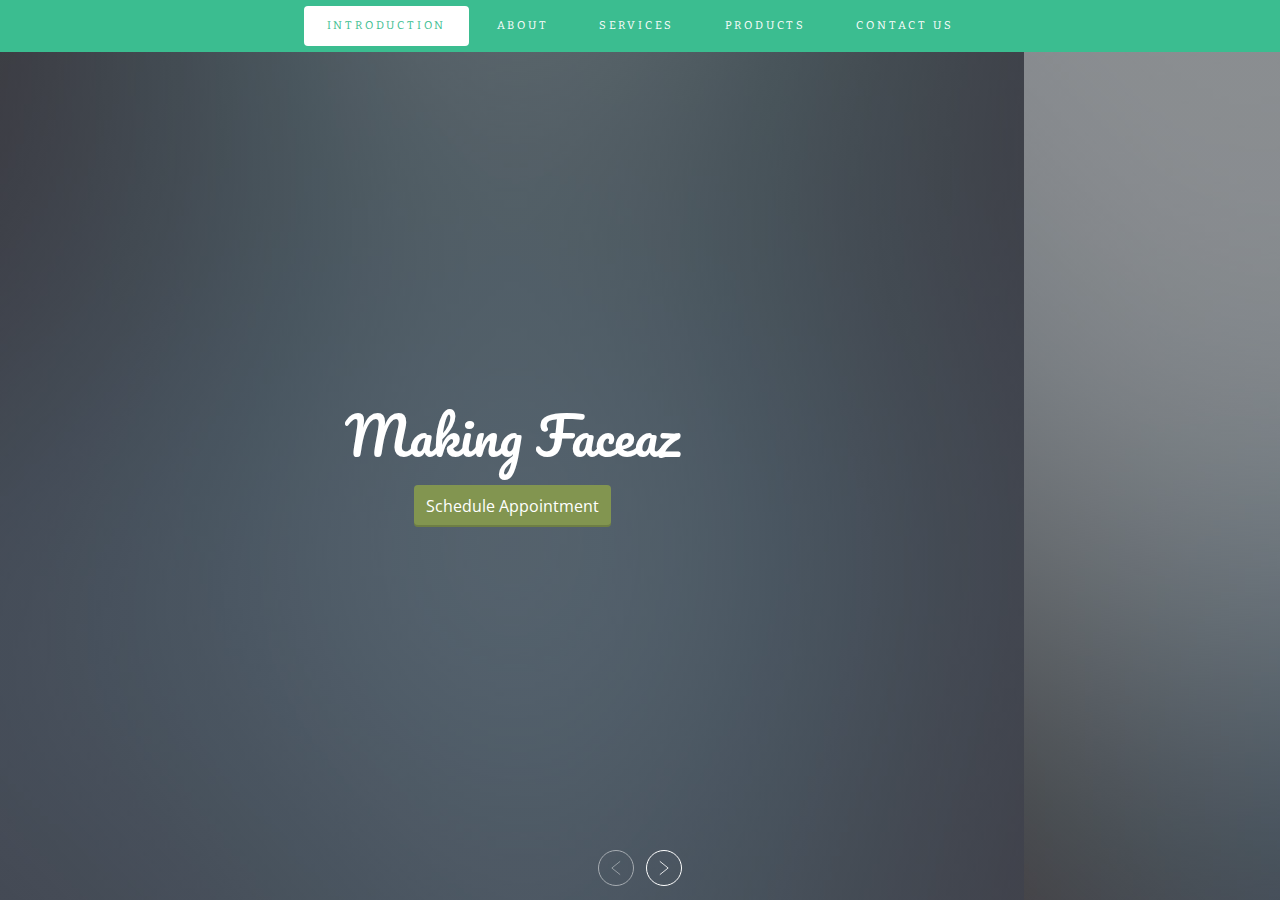
==== index.html @ f2c44272 "Initial Upload" ====
<!DOCTYPE HTML>
<!--
	Landscape by Pixelarity
	pixelarity.com | hello@pixelarity.com
	License: pixelarity.com/license
-->
<html>

<head>
	<title>Untitled</title>
	<meta charset="utf-8" />
	<meta name="viewport" content="width=device-width, initial-scale=1.0, user-scalable=no" />
	<link rel="stylesheet" href="assets/css/main.css" />
	<link rel="import" href="/path/to/imports/stuff.html">
</head>

<body class="is-preload">

	<!-- Header -->
	<header id="header">
		<nav id="nav">
			<ul>
				<li><a href="#intro">Intro<span class="extra">duction</span></a></li>
				<li><a href="#about">About<span class="extra"></span></a></li>
				<li><a href="#services">Services<span class="extra"></span></a></li>
				<li><a href="#products">Products<span class="extra"></span></a></li>
				<li><a href="#contact">Contact<span class="extra"> Us</span></a></li>
				<!--<li><a href="#elements">Elements</a></li>-->
			</ul>
		</nav>
	</header>

	<!-- Main -->
	<div id="main">

		<!-- Reel -->
		<div class="reel">

			<!-- Intro -->
			<article id="intro" class="slide style1 center">
				<img src="images/pic01.jpg" alt="" data-position="30% 50%" />
				<div class="inner">
					<header>
						<h1>Making Faceaz</h1>
					</header>
					<ul class="actions special">
						<!-- <li><a href="#about" class="button next">Book Now!</a></li> -->
						<li></li><a href="https://app.acuityscheduling.com/schedule.php?owner=21481909" target="_blank"
							class="acuity-embed-button"
							class="button next"
							style="background: #829550; color: #fff; padding: 8px 12px; border: 0px; -webkit-box-shadow: 0 -2px 0 rgba(0,0,0,0.15) inset;-moz-box-shadow: 0 -2px 0 rgba(0,0,0,0.15) inset;box-shadow: 0 -2px 0 rgba(0,0,0,0.15) inset;border-radius: 4px; text-decoration: none; display: inline-block;">Schedule
							Appointment</a>
						<link rel="stylesheet" href="https://embed.acuityscheduling.com/embed/button/21481909.css"
							id="acuity-button-styles" />
						<script src="https://embed.acuityscheduling.com/embed/button/21481909.js" async></script>
					</li>
					</ul>
				</div>
			</article>

			<!-- about -->
			<article id="about" class="slide style2 left">
				<img src="images/pic02.jpg" alt="" data-position="center" />
				<div class="inner">
					<h2>Aliquam magna faucibus<br />
						veroeros consequat</h2>
					<p>Lorem ipsum dolor sit amet, consectetur adipiscing elit. Quisque et scelerisque lorem. Duis
						rutrum felis consectetur scelerisque efficitur. Mauris vel gravida sem, non tempus nunc. Cras
						dictum et urna imperdiet ornare. Sed interdum faucibus.</p>
					<p>Purus imperdiet, vel auctor justo veroeros. Quisque sit amet mattis amet. Daboutc commodo lorem
						elementum Sed amet pharetra nisi. Nulla veroeros eget lobortis etiam.</p>
				</div>
			</article>

			<!-- services -->
			<article id="services" class="slide style2 right">
				<img src="images/pic03.jpg" alt="" data-position="left" />
				<div class="inner">
					<h2>Services</h2>
				<a src="https://app.acuityscheduling.com/schedule.php?owner=21481909&appointmentType=category:Facials"</a>	
				</embed>
					
				</div>
			</article>
<!-- https://www.codexworld.com/embed-pdf-document-file-in-html-web-page/ -->
			<!-- products -->
			<article id="products" class="slide style2 center">
				<img src="images/pic04.jpg" alt="" data-position="center" />
				<div class="inner">
					<h2>Ultricies orci blandit<br />
						sit amet pharetra</h2>
					<p>Lorem ipsum dolor sit amet, consectetur adipiscing elit. Quisque et scelerisque lorem. Duis
						rutrum felis consectetur scelerisque efficitur. Mauris vel gravida sem, non tempus nunc. Cras
						dictum et urna imperdiet ornare. Sed interdum faucibus.</p>
					<p>Purus imperdiet, vel auctor justo veroeros. Quisque sit amet mattis amet. Daboutc commodo lorem
						elementum Sed amet pharetra nisi. Nulla veroeros eget lobortis etiam.</p>
				</div>
			</article>

			<!-- Contact Us -->
			<article id="contact" class="slide style2 with-content center">
				<img src="images/pic01.jpg" alt="" data-position="30% 50%" />
				<div class="inner">
					<h2>Contact Us</h2>
					<div class="content">
						<form method="post" action="#">
							<div class="fields">
								<div class="field half"><input type="text" name="name" id="name" placeholder="Name" />
								</div>
								<div class="field half"><input type="email" name="email" id="email"
										placeholder="Email" /></div>
								<div class="field"><textarea name="message" id="message" placeholder="Message"
										rows="5"></textarea></div>
							</div>
							<ul class="actions special">
								<li><input type="submit" value="Send" /></li>
							</ul>
						</form>
					</div>
					<ul class="icons">
						<li><a href="https://www.facebook.com/Making-Faceaz-by-Danielle-Carter-105598898302764" class="icon brands fa-facebook-f"><span class="label">Facebook</span></a></li>
						<li><a href="https://www.instagram.com/makingfaceaz/" class="icon brands fa-instagram"><span class="label">Instagram</span></a></li>
						<li><a href="#" class="icon solid fa-envelope"><span class="label">Email</span></a></li>
					</ul>
				</div>
			</article>

			<!-- Elements -->
			<article id="elements" class="slide style1 with-content center">
				<img src="images/pic04.jpg" alt="" data-position="center" />
				<div class="inner">
					<h2>Elements</h2>
					<div class="content align-left">

						<section>
							<h4>Text</h4>
							<p>This is <b>bold</b> and this is <strong>strong</strong>. This is <i>italic</i> and this
								is <em>emphasized</em>.
								This is <sup>superscript</sup> text and this is <sub>subscript</sub> text.
								This is <u>underlined</u> and this is code: <code>for (;;) { ... }</code>. Finally, <a
									href="#">this is a link</a>.</p>
							<hr />
							<h2>Heading Level 2</h2>
							<h3>Heading Level 3</h3>
							<h4>Heading Level 4</h4>
							<h5>Heading Level 5</h5>
							<h6>Heading Level 6</h6>
							<hr />
							<h5>Blockquote</h5>
							<blockquote>Fringilla nisl. Daboutc accumsan interdum nisi, quis tincidunt felis sagittis
								eget tempus euismod. Vestibulum ante ipsum primis in faucibus vestibulum. Blandit
								adipiscing eu felis iaculis volutpat ac adipiscing accumsan faucibus. Vestibulum ante
								ipsum primis in faucibus lorem ipsum dolor sit amet nullam adipiscing eu felis.
							</blockquote>
							<h5>Preformatted</h5>
							<pre><code>i = 0;

while (!deck.isInOrder()) {
  print 'Iteration ' + i;
  deck.shuffle();
  i++;
}

print 'It took ' + i + ' iterations to sort the deck.';</code></pre>
						</section>

						<section>
							<h4>Lists</h4>
							<div class="row">
								<div class="6u 12u$(medium)">
									<h5>Unordered</h5>
									<ul>
										<li>Dolor pulvinar etiam.</li>
										<li>Sagittis adipiscing.</li>
										<li>Felis enim feugiat.</li>
									</ul>
									<h5>Alternate</h5>
									<ul class="alt">
										<li>Dolor pulvinar etiam.</li>
										<li>Sagittis adipiscing.</li>
										<li>Felis enim feugiat.</li>
									</ul>
								</div>
								<div class="6u$ 12u(medium)">
									<h5>Ordered</h5>
									<ol>
										<li>Dolor pulvinar etiam.</li>
										<li>Etiam vel felis viverra.</li>
										<li>Felis enim feugiat.</li>
										<li>Dolor pulvinar etiam.</li>
										<li>Etiam vel felis lorem.</li>
										<li>Felis enim et feugiat.</li>
									</ol>
									<h5>Icons</h5>
									<ul class="icons">
										<li><a href="#" class="icon brands fa-twitter"><span
													class="label">Twitter</span></a></li>
										<li><a href="#" class="icon brands fa-facebook-f"><span
													class="label">Facebook</span></a></li>
										<li><a href="#" class="icon brands fa-instagram"><span
													class="label">Instagram</span></a></li>
										<li><a href="#" class="icon brands fa-github"><span
													class="label">Github</span></a></li>
									</ul>
								</div>
							</div>
							<h5>Actions</h5>
							<ul class="actions">
								<li><a href="#" class="button primary">Default</a></li>
								<li><a href="#" class="button">Default</a></li>
							</ul>
							<ul class="actions small">
								<li><a href="#" class="button primary small">Small</a></li>
								<li><a href="#" class="button small">Small</a></li>
							</ul>
							<div class="row">
								<div class="6u 12u$(small)">
									<ul class="actions stacked">
										<li><a href="#" class="button primary">Default</a></li>
										<li><a href="#" class="button">Default</a></li>
									</ul>
								</div>
								<div class="6u$ 12u$(small)">
									<ul class="actions stacked">
										<li><a href="#" class="button primary small">Small</a></li>
										<li><a href="#" class="button small">Small</a></li>
									</ul>
								</div>
								<div class="6u 12u$(small)">
									<ul class="actions stacked">
										<li><a href="#" class="button primary fit">Default</a></li>
										<li><a href="#" class="button fit">Default</a></li>
									</ul>
								</div>
								<div class="6u$ 12u$(small)">
									<ul class="actions stacked">
										<li><a href="#" class="button primary small fit">Small</a></li>
										<li><a href="#" class="button small fit">Small</a></li>
									</ul>
								</div>
							</div>
						</section>

						<section>
							<h4>Table</h4>
							<h5>Default</h5>
							<div class="table-wrapper">
								<table>
									<thead>
										<tr>
											<th>Name</th>
											<th>Description</th>
											<th>Price</th>
										</tr>
									</thead>
									<tbody>
										<tr>
											<td>Item about</td>
											<td>Ante turpis integer aliquet porttitor.</td>
											<td>29.99</td>
										</tr>
										<tr>
											<td>Item services</td>
											<td>Vis ac commodo adipiscing arcu aliquet.</td>
											<td>19.99</td>
										</tr>
										<tr>
											<td>Item products</td>
											<td> Morbi faucibus arcu accumsan lorem.</td>
											<td>29.99</td>
										</tr>
										<tr>
											<td>Item Four</td>
											<td>Vitae integer tempus condimentum.</td>
											<td>19.99</td>
										</tr>
										<tr>
											<td>Item Five</td>
											<td>Ante turpis integer aliquet porttitor.</td>
											<td>29.99</td>
										</tr>
									</tbody>
									<tfoot>
										<tr>
											<td colspan="2"></td>
											<td>100.00</td>
										</tr>
									</tfoot>
								</table>
							</div>

							<h5>Alternate</h5>
							<div class="table-wrapper">
								<table class="alt">
									<thead>
										<tr>
											<th>Name</th>
											<th>Description</th>
											<th>Price</th>
										</tr>
									</thead>
									<tbody>
										<tr>
											<td>Item about</td>
											<td>Ante turpis integer aliquet porttitor.</td>
											<td>29.99</td>
										</tr>
										<tr>
											<td>Item services</td>
											<td>Vis ac commodo adipiscing arcu aliquet.</td>
											<td>19.99</td>
										</tr>
										<tr>
											<td>Item products</td>
											<td> Morbi faucibus arcu accumsan lorem.</td>
											<td>29.99</td>
										</tr>
										<tr>
											<td>Item Four</td>
											<td>Vitae integer tempus condimentum.</td>
											<td>19.99</td>
										</tr>
										<tr>
											<td>Item Five</td>
											<td>Ante turpis integer aliquet porttitor.</td>
											<td>29.99</td>
										</tr>
									</tbody>
									<tfoot>
										<tr>
											<td colspan="2"></td>
											<td>100.00</td>
										</tr>
									</tfoot>
								</table>
							</div>
						</section>

						<section>
							<h4>Buttons</h4>
							<ul class="actions">
								<li><a href="#" class="button primary">Primary</a></li>
								<li><a href="#" class="button">Default</a></li>
							</ul>
							<ul class="actions">
								<li><a href="#" class="button">Default</a></li>
								<li><a href="#" class="button small">Small</a></li>
							</ul>
							<ul class="actions fit">
								<li><a href="#" class="button primary fit">Fit</a></li>
								<li><a href="#" class="button fit">Fit</a></li>
							</ul>
							<ul class="actions fit small">
								<li><a href="#" class="button primary fit small">Fit + Small</a></li>
								<li><a href="#" class="button fit small">Fit + Small</a></li>
							</ul>
							<ul class="actions">
								<li><a href="#" class="button primary icon solid fa-download">Icon</a></li>
								<li><a href="#" class="button icon solid fa-download">Icon</a></li>
							</ul>
							<ul class="actions">
								<li><span class="button primary disabled">Disabled</span></li>
								<li><span class="button disabled">Disabled</span></li>
							</ul>
						</section>

						<section>
							<h4>Form</h4>
							<form method="post" action="#">
								<div class="fields">
									<div class="field half">
										<input type="text" name="demo-name" id="demo-name" value=""
											placeholder="Name" />
									</div>
									<div class="field half">
										<input type="email" name="demo-email" id="demo-email" value=""
											placeholder="Email" />
									</div>
									<div class="field">
										<select name="demo-category" id="demo-category">
											<option value="">- Category -</option>
											<option value="1">Manufacturing</option>
											<option value="1">Shipping</option>
											<option value="1">Administration</option>
											<option value="1">Human Resources</option>
										</select>
									</div>
									<div class="field half">
										<input type="radio" id="demo-priority-low" name="demo-priority" checked>
										<label for="demo-priority-low">Low</label>
									</div>
									<div class="field half">
										<input type="radio" id="demo-priority-high" name="demo-priority">
										<label for="demo-priority-high">High</label>
									</div>
									<div class="field half">
										<input type="checkbox" id="demo-copy" name="demo-copy">
										<label for="demo-copy">Email me a copy</label>
									</div>
									<div class="field half">
										<input type="checkbox" id="demo-human" name="demo-human" checked>
										<label for="demo-human">Not a robot</label>
									</div>
									<div class="field">
										<textarea name="demo-message" id="demo-message" placeholder="Enter your message"
											rows="6"></textarea>
									</div>
								</div>
								<ul class="actions">
									<li><input type="submit" value="Send Message" class="primary" /></li>
									<li><input type="reset" value="Reset" /></li>
								</ul>
							</form>
						</section>

					</div>
				</div>
			</article>

		</div>

	</div>

	<!-- Scripts -->
	<script src="assets/js/jquery.min.js"></script>
	<script src="assets/js/browser.min.js"></script>
	<script src="assets/js/breakpoints.min.js"></script>
	<script src="assets/js/util.js"></script>
	<script src="assets/js/main.js"></script>

</body>

</html>
---- assets/css/main.css ----
@import url(fontawesome-all.min.css);
@import url("https://fonts.googleapis.com/css?family=Open+Sans:400,400italic,700,700italic|Bitter:400,700|Pacifico");

/*
	Landscape by Pixelarity
	pixelarity.com | hello@pixelarity.com
	License: pixelarity.com/license
*/

html, body, div, span, applet, object,
iframe, h1, h2, h3, h4, h5, h6, p, blockquote,
pre, a, abbr, acronym, address, big, cite,
code, del, dfn, em, img, ins, kbd, q, s, samp,
small, strike, strong, sub, sup, tt, var, b,
u, i, center, dl, dt, dd, ol, ul, li, fieldset,
form, label, legend, table, caption, tbody,
tfoot, thead, tr, th, td, article, aside,
canvas, details, embed, figure, figcaption,
footer, header, hgroup, menu, nav, output, ruby,
section, summary, time, mark, audio, video {
	margin: 0;
	padding: 0;
	border: 0;
	font-size: 100%;
	font: inherit;
	vertical-align: baseline;}

article, aside, details, figcaption, figure,
footer, header, hgroup, menu, nav, section {
	display: block;}

body {
	line-height: 1;
}

ol, ul {
	list-style: none;
}

blockquote, q {
	quotes: none;
}

	blockquote:before, blockquote:after, q:before, q:after {
		content: '';
		content: none;
	}

table {
	border-collapse: collapse;
	border-spacing: 0;
}

body {
	-webkit-text-size-adjust: none;
}

mark {
	background-color: transparent;
	color: inherit;
}

input::-moz-focus-inner {
	border: 0;
	padding: 0;
}

input, select, textarea {
	-moz-appearance: none;
	-webkit-appearance: none;
	-ms-appearance: none;
	appearance: none;
}

/* Basic */

	@-ms-viewport {
		width: device-width;
	}

	@media screen and (max-width: 480px) {

		html, body {
			min-width: 320px;
		}

	}

	html {
		box-sizing: border-box;
	}

	*, *:before, *:after {
		box-sizing: inherit;
	}

	body {
		background: #2b2b2b;
		overflow: hidden;
		width: 100vw;
		height: 100vh;
	}

		body.is-preload *, body.is-preload *:before, body.is-preload *:after {
			-moz-animation: none !important;
			-webkit-animation: none !important;
			-ms-animation: none !important;
			animation: none !important;
			-moz-transition: none !important;
			-webkit-transition: none !important;
			-ms-transition: none !important;
			transition: none !important;
		}

/* Type */

	body {
		background-color: #2b2b2b;
		color: #ffffff;
	}

	body, input, select, textarea {
		font-family: "Open Sans", Helvetica, sans-serif;
		font-size: 16pt;
		font-weight: 400;
		line-height: 1.65;
	}

		@media screen and (max-width: 1680px) {

			body, input, select, textarea {
				font-size: 12pt;
			}

		}

		@media screen and (max-width: 736px) {

			body, input, select, textarea {
				font-size: 12pt;
			}

		}

		@media screen and (max-width: 360px) {

			body, input, select, textarea {
				font-size: 11pt;
			}

		}

	a {
		color: inherit;
		text-decoration: none;
		border-bottom: dotted 1px;
	}

		a:hover {
			border-bottom-color: transparent;
		}

	strong, b {
		font-weight: 700;
	}

	em, i {
		font-style: italic;
	}

	p {
		margin: 0 0 2em 0;
	}

	h1, h2, h3, h4, h5, h6 {
		font-family: "Bitter", serif;
		font-weight: 700;
		line-height: 1.4;
		margin: 0 0 1em 0;
	}

		h1 a, h2 a, h3 a, h4 a, h5 a, h6 a {
			color: inherit;
			text-decoration: none;
		}

		@media screen and (max-width: 736px) {

			h1 br, h2 br, h3 br, h4 br, h5 br, h6 br {
				display: none;
			}

		}

	h1 {
		font-family: "Pacifico", cursive;
		font-weight: 400;
		font-size: 3.25em;
		margin: 0 0 0.25em 0;
	}

	h2 {
		font-size: 2em;
	}

	h3 {
		font-size: 1.35em;
	}

	h4 {
		font-size: 1.1em;
	}

	h5 {
		font-size: 0.9em;
	}

	h6 {
		font-size: 0.7em;
	}

	header {
		font-family: "Bitter", serif;
		font-weight: 400;
	}

		header p {
			font-size: 1.25em;
		}

		@media screen and (max-width: 736px) {

			header p {
				font-size: 1em;
			}

		}

	@media screen and (max-width: 736px) {

		h1, h2, h3, h4, h5, h6 {
			line-height: 1.1;
		}

		h1 {
			font-size: 2.5em;
		}

		h2 {
			font-size: 1.5em;
		}

		h3 {
			font-size: 1em;
		}

	}

	sub {
		font-size: 0.8em;
		position: relative;
		top: 0.5em;
	}

	sup {
		font-size: 0.8em;
		position: relative;
		top: -0.5em;
	}

	blockquote {
		border-left: solid 4px;
		font-style: italic;
		margin: 0 0 2em 0;
		padding: 0.5em 0 0.5em 2em;
	}

	code {
		border-radius: 4px;
		border: solid 1px;
		font-family: "Courier New", monospace;
		font-size: 0.9em;
		font-weight: 400;
		margin: 0 0.25em;
		padding: 0.25em 0.65em;
	}

	pre {
		-webkit-overflow-scrolling: touch;
		font-family: "Courier New", monospace;
		font-size: 0.9em;
		font-weight: 400;
		margin: 0 0 2em 0;
	}

		pre code {
			display: block;
			line-height: 1.75;
			padding: 1em 1.5em;
			overflow-x: auto;
		}

	hr {
		border: 0;
		border-bottom: solid 1px;
		margin: 2em 0;
	}

		hr.major {
			margin: 3em 0;
		}

	.align-left {
		text-align: left;
	}

	.align-center {
		text-align: center;
	}

	.align-right {
		text-align: right;
	}

	input, select, textarea {
		color: #ffffff;
	}

	strong, b {
		color: #ffffff;
	}

	h1, h2, h3, h4, h5, h6 {
		color: #ffffff;
	}

	blockquote {
		border-left-color: #ffffff;
	}

	code {
		background: rgba(255, 255, 255, 0.2);
		border-color: #ffffff;
	}

	hr {
		border-bottom-color: #ffffff;
	}

/* Form */

	form {
		margin: 0 0 2em 0;
	}

		form > :last-child {
			margin-bottom: 0;
		}

		form > .fields {
			display: -moz-flex;
			display: -webkit-flex;
			display: -ms-flex;
			display: flex;
			-moz-flex-wrap: wrap;
			-webkit-flex-wrap: wrap;
			-ms-flex-wrap: wrap;
			flex-wrap: wrap;
			width: calc(100% + 3em);
			margin: -1.5em 0 2em -1.5em;
		}

			form > .fields > .field {
				-moz-flex-grow: 0;
				-webkit-flex-grow: 0;
				-ms-flex-grow: 0;
				flex-grow: 0;
				-moz-flex-shrink: 0;
				-webkit-flex-shrink: 0;
				-ms-flex-shrink: 0;
				flex-shrink: 0;
				padding: 1.5em 0 0 1.5em;
				width: calc(100% - 1.5em);
			}

				form > .fields > .field.half {
					width: calc(50% - 0.75em);
				}

				form > .fields > .field.third {
					width: calc(100%/3 - 0.5em);
				}

				form > .fields > .field.quarter {
					width: calc(25% - 0.375em);
				}

		@media screen and (max-width: 980px) {

			form > .fields {
				width: calc(100% + 3em);
				margin: -1.5em 0 2em -1.5em;
			}

				form > .fields > .field {
					padding: 1.5em 0 0 1.5em;
					width: calc(100% - 1.5em);
				}

					form > .fields > .field.half {
						width: calc(100% - 1.5em);
					}

					form > .fields > .field.third {
						width: calc(100% - 1.5em);
					}

					form > .fields > .field.quarter {
						width: calc(100% - 1.5em);
					}

		}

	label {
		display: block;
		font-size: 0.9em;
		font-weight: 700;
		margin: 0 0 1em 0;
	}

	input[type="text"],
	input[type="password"],
	input[type="email"],
	input[type="tel"],
	input[type="search"],
	input[type="url"],
	select,
	textarea {
		-moz-appearance: none;
		-webkit-appearance: none;
		-ms-appearance: none;
		appearance: none;
		background-color: transparent;
		border-radius: 4px;
		border: none;
		border: solid 1px;
		color: inherit;
		display: block;
		outline: 0;
		padding: 0 0.75em;
		text-decoration: none;
		width: 100%;
	}

		input[type="text"]:invalid,
		input[type="password"]:invalid,
		input[type="email"]:invalid,
		input[type="tel"]:invalid,
		input[type="search"]:invalid,
		input[type="url"]:invalid,
		select:invalid,
		textarea:invalid {
			box-shadow: none;
		}

	select {
		background-size: 1.25em;
		background-repeat: no-repeat;
		background-position: calc(100% - 1em) center;
		height: 2.5em;
		padding-right: 2.5em;
		text-overflow: ellipsis;
	}

		select:focus::-ms-value {
			background-color: transparent;
		}

		select::-ms-expand {
			display: none;
		}

	input[type="text"],
	input[type="password"],
	input[type="email"],
	input[type="tel"],
	input[type="search"],
	input[type="url"],
	select {
		height: 2.5em;
	}

	textarea {
		padding: 0.5em 0.75em;
	}

	input[type="checkbox"],
	input[type="radio"] {
		-moz-appearance: none;
		-webkit-appearance: none;
		-ms-appearance: none;
		appearance: none;
		display: block;
		float: left;
		margin-right: -2em;
		opacity: 0;
		width: 1em;
		z-index: -1;
	}

		input[type="checkbox"] + label,
		input[type="radio"] + label {
			text-decoration: none;
			cursor: pointer;
			display: inline-block;
			font-size: 1em;
			font-weight: 400;
			padding-left: 2.25em;
			padding-right: 0.75em;
			position: relative;
		}

			input[type="checkbox"] + label:before,
			input[type="radio"] + label:before {
				-moz-osx-font-smoothing: grayscale;
				-webkit-font-smoothing: antialiased;
				display: inline-block;
				font-style: normal;
				font-variant: normal;
				text-rendering: auto;
				line-height: 1;
				text-transform: none !important;
				font-family: 'Font Awesome 5 Free';
				font-weight: 900;
			}

			input[type="checkbox"] + label:before,
			input[type="radio"] + label:before {
				border-radius: 4px;
				border: solid 1px;
				content: '';
				display: inline-block;
				font-size: 0.8em;
				height: 1.5em;
				left: 0;
				line-height: 1.4375em;
				position: absolute;
				text-align: center;
				top: 0;
				width: 1.5em;
			}

		input[type="checkbox"]:checked + label:before,
		input[type="radio"]:checked + label:before {
			content: '\f00c';
		}

	input[type="checkbox"] + label {
		margin-bottom: 0;
	}

		input[type="checkbox"] + label:before {
			border-radius: 4px;
		}

	input[type="radio"] + label {
		margin-bottom: 0;
	}

		input[type="radio"] + label:before {
			border-radius: 100%;
		}

	::-webkit-input-placeholder {
		opacity: 1.0;
	}

	:-moz-placeholder {
		opacity: 1.0;
	}

	::-moz-placeholder {
		opacity: 1.0;
	}

	:-ms-input-placeholder {
		opacity: 1.0;
	}

	.formerize-placeholder {
		opacity: 1.0;
	}

	label {
		color: #ffffff;
	}

	input[type="text"],
	input[type="password"],
	input[type="email"],
	input[type="tel"],
	input[type="search"],
	input[type="url"],
	select,
	textarea {
		border-color: #ffffff;
	}

		input[type="text"]:focus,
		input[type="password"]:focus,
		input[type="email"]:focus,
		input[type="tel"]:focus,
		input[type="search"]:focus,
		input[type="url"]:focus,
		select:focus,
		textarea:focus {
			border-color: #ffffff;
			box-shadow: 0 0 0 1px #ffffff;
		}

	select {
		background-image: url("data:image/svg+xml;charset=utf8,%3Csvg xmlns='http://www.w3.org/2000/svg' width='40' height='40' preserveAspectRatio='none' viewBox='0 0 40 40'%3E%3Cpath d='M9.4,12.3l10.4,10.4l10.4-10.4c0.2-0.2,0.5-0.4,0.9-0.4c0.3,0,0.6,0.1,0.9,0.4l3.3,3.3c0.2,0.2,0.4,0.5,0.4,0.9 c0,0.4-0.1,0.6-0.4,0.9L20.7,31.9c-0.2,0.2-0.5,0.4-0.9,0.4c-0.3,0-0.6-0.1-0.9-0.4L4.3,17.3c-0.2-0.2-0.4-0.5-0.4-0.9 c0-0.4,0.1-0.6,0.4-0.9l3.3-3.3c0.2-0.2,0.5-0.4,0.9-0.4S9.1,12.1,9.4,12.3z' fill='%23ffffff' /%3E%3C/svg%3E");
	}

		select option {
			color: #ffffff;
			background: #2b2b2b;
		}

	input[type="checkbox"] + label,
	input[type="radio"] + label {
		color: #ffffff;
	}

		input[type="checkbox"] + label:before,
		input[type="radio"] + label:before {
			border-color: #ffffff;
		}

	input[type="checkbox"]:checked + label:before,
	input[type="radio"]:checked + label:before {
		background-color: #ffffff;
		border-color: #ffffff;
		color: #2b2b2b;
	}

	input[type="checkbox"]:focus + label:before,
	input[type="radio"]:focus + label:before {
		border-color: #ffffff;
		box-shadow: 0 0 0 1px #ffffff;
	}

	::-webkit-input-placeholder {
		color: rgba(255, 255, 255, 0.75) !important;
	}

	:-moz-placeholder {
		color: rgba(255, 255, 255, 0.75) !important;
	}

	::-moz-placeholder {
		color: rgba(255, 255, 255, 0.75) !important;
	}

	:-ms-input-placeholder {
		color: rgba(255, 255, 255, 0.75) !important;
	}

	.formerize-placeholder {
		color: rgba(255, 255, 255, 0.75) !important;
	}

/* Icon */

	.icon {
		text-decoration: none;
		border-bottom: none;
		position: relative;
	}

		.icon:before {
			-moz-osx-font-smoothing: grayscale;
			-webkit-font-smoothing: antialiased;
			display: inline-block;
			font-style: normal;
			font-variant: normal;
			text-rendering: auto;
			line-height: 1;
			text-transform: none !important;
			font-family: 'Font Awesome 5 Free';
			font-weight: 400;
		}

		.icon.solid:before {
			font-weight: 900;
		}

		.icon.brands:before {
			font-family: 'Font Awesome 5 Brands';
		}

		.icon > .label {
			display: none;
		}

/* Image */

	.image {
		border-radius: 4px;
		border: 0;
		display: inline-block;
		position: relative;
	}

		.image img {
			border-radius: 4px;
			display: block;
		}

		.image.left, .image.right {
			max-width: 40%;
		}

			.image.left img, .image.right img {
				width: 100%;
			}

		.image.left {
			float: left;
			padding: 0 1.5em 1em 0;
			top: 0.25em;
		}

		.image.right {
			float: right;
			padding: 0 0 1em 1.5em;
			top: 0.25em;
		}

		.image.fit {
			display: block;
			margin: 0 0 2em 0;
			width: 100%;
		}

			.image.fit img {
				width: 100%;
			}

		.image.main {
			display: block;
			margin: 0 0 3em 0;
			width: 100%;
		}

			.image.main img {
				width: 100%;
			}

/* List */

	ol {
		list-style: decimal;
		margin: 0 0 2em 0;
		padding-left: 1.25em;
	}

		ol li {
			padding-left: 0.25em;
		}

	ul {
		list-style: disc;
		margin: 0 0 2em 0;
		padding-left: 1em;
	}

		ul li {
			padding-left: 0.5em;
		}

		ul.alt {
			list-style: none;
			padding-left: 0;
		}

			ul.alt li {
				border-top: solid 1px;
				padding: 0.5em 0;
			}

				ul.alt li:first-child {
					border-top: 0;
					padding-top: 0;
				}

	dl {
		margin: 0 0 2em 0;
	}

		dl dt {
			display: block;
			font-weight: 700;
			margin: 0 0 1em 0;
		}

		dl dd {
			margin-left: 2em;
		}

	ul.alt li {
		border-top-color: #ffffff;
	}

/* Actions */

	ul.actions {
		display: -moz-flex;
		display: -webkit-flex;
		display: -ms-flex;
		display: flex;
		cursor: default;
		list-style: none;
		margin-left: -1em;
		padding-left: 0;
	}

		ul.actions li {
			padding: 0 0 0 1em;
			vertical-align: middle;
		}

		ul.actions.special {
			-moz-justify-content: center;
			-webkit-justify-content: center;
			-ms-justify-content: center;
			justify-content: center;
			width: 100%;
			margin-left: 0;
		}

			ul.actions.special li:first-child {
				padding-left: 0;
			}

		ul.actions.stacked {
			-moz-flex-direction: column;
			-webkit-flex-direction: column;
			-ms-flex-direction: column;
			flex-direction: column;
			margin-left: 0;
		}

			ul.actions.stacked li {
				padding: 1.3em 0 0 0;
			}

				ul.actions.stacked li:first-child {
					padding-top: 0;
				}

		ul.actions.fit {
			width: calc(100% + 1em);
		}

			ul.actions.fit li {
				-moz-flex-grow: 1;
				-webkit-flex-grow: 1;
				-ms-flex-grow: 1;
				flex-grow: 1;
				-moz-flex-shrink: 1;
				-webkit-flex-shrink: 1;
				-ms-flex-shrink: 1;
				flex-shrink: 1;
				width: 100%;
			}

				ul.actions.fit li > * {
					width: 100%;
				}

			ul.actions.fit.stacked {
				width: 100%;
			}

		@media screen and (max-width: 480px) {

			ul.actions:not(.fixed) {
				-moz-flex-direction: column;
				-webkit-flex-direction: column;
				-ms-flex-direction: column;
				flex-direction: column;
				margin-left: 0;
				width: 100% !important;
			}

				ul.actions:not(.fixed) li {
					-moz-flex-grow: 1;
					-webkit-flex-grow: 1;
					-ms-flex-grow: 1;
					flex-grow: 1;
					-moz-flex-shrink: 1;
					-webkit-flex-shrink: 1;
					-ms-flex-shrink: 1;
					flex-shrink: 1;
					padding: 1em 0 0 0;
					text-align: center;
					width: 100%;
				}

					ul.actions:not(.fixed) li > * {
						width: 100%;
					}

					ul.actions:not(.fixed) li:first-child {
						padding-top: 0;
					}

					ul.actions:not(.fixed) li input[type="submit"],
					ul.actions:not(.fixed) li input[type="reset"],
					ul.actions:not(.fixed) li input[type="button"],
					ul.actions:not(.fixed) li button,
					ul.actions:not(.fixed) li .button {
						width: 100%;
					}

						ul.actions:not(.fixed) li input[type="submit"].icon:before,
						ul.actions:not(.fixed) li input[type="reset"].icon:before,
						ul.actions:not(.fixed) li input[type="button"].icon:before,
						ul.actions:not(.fixed) li button.icon:before,
						ul.actions:not(.fixed) li .button.icon:before {
							margin-left: -0.5em;
						}

		}

/* Icons */

	ul.icons {
		cursor: default;
		list-style: none;
		padding-left: 0;
	}

		ul.icons li {
			display: inline-block;
			padding: 0 1.5em 0 0;
		}

			ul.icons li:last-child {
				padding-right: 0;
			}

			ul.icons li .icon:before {
				font-size: 1.25em;
			}

/* Table */

	.table-wrapper {
		-webkit-overflow-scrolling: touch;
		overflow-x: auto;
	}

	table {
		margin: 0 0 2em 0;
		width: 100%;
	}

		table tbody tr {
			border: solid 1px;
			border-left: 0;
			border-right: 0;
		}

		table td {
			padding: 0.75em 0.75em;
		}

		table th {
			font-size: 0.9em;
			font-weight: 700;
			padding: 0 0.75em 0.75em 0.75em;
			text-align: left;
		}

		table thead {
			border-bottom: solid 2px;
		}

		table tfoot {
			border-top: solid 2px;
		}

		table.alt {
			border-collapse: separate;
		}

			table.alt tbody tr td {
				border: solid 1px;
				border-left-width: 0;
				border-top-width: 0;
			}

				table.alt tbody tr td:first-child {
					border-left-width: 1px;
				}

			table.alt tbody tr:first-child td {
				border-top-width: 1px;
			}

			table.alt thead {
				border-bottom: 0;
			}

			table.alt tfoot {
				border-top: 0;
			}

	table tbody tr {
		border-color: #ffffff;
	}

		table tbody tr:nth-child(2n + 1) {
			background-color: rgba(255, 255, 255, 0.2);
		}

	table th {
		color: #ffffff;
	}

	table thead {
		border-bottom-color: #ffffff;
	}

	table tfoot {
		border-top-color: #ffffff;
	}

	table.alt tbody tr td {
		border-color: #ffffff;
	}

/* Button */

	input[type="submit"],
	input[type="reset"],
	input[type="button"],
	button,
	.button {
		-moz-appearance: none;
		-webkit-appearance: none;
		-ms-appearance: none;
		appearance: none;
		-moz-transition: background-color 0.2s ease-in-out, color 0.2s ease-in-out;
		-webkit-transition: background-color 0.2s ease-in-out, color 0.2s ease-in-out;
		-ms-transition: background-color 0.2s ease-in-out, color 0.2s ease-in-out;
		transition: background-color 0.2s ease-in-out, color 0.2s ease-in-out;
		border-radius: 4px;
		border: 0;
		cursor: pointer;
		display: inline-block;
		height: 3.75em;
		line-height: 3.75em;
		padding: 0 2.5em;
		text-align: center;
		text-decoration: none;
		white-space: nowrap;
		background-color: transparent;
		border: solid 1px !important;
		color: inherit;
		font-family: "Bitter", serif;
		font-weight: 400;
		letter-spacing: 0.25em;
		text-transform: uppercase;
		font-size: 0.8em;
	}

		input[type="submit"].icon:before,
		input[type="reset"].icon:before,
		input[type="button"].icon:before,
		button.icon:before,
		.button.icon:before {
			margin-right: 0.5em;
		}

		input[type="submit"].fit,
		input[type="reset"].fit,
		input[type="button"].fit,
		button.fit,
		.button.fit {
			width: 100%;
		}

		input[type="submit"].small,
		input[type="reset"].small,
		input[type="button"].small,
		button.small,
		.button.small {
			font-size: 0.6em;
		}

		input[type="submit"].disabled, input[type="submit"]:disabled,
		input[type="reset"].disabled,
		input[type="reset"]:disabled,
		input[type="button"].disabled,
		input[type="button"]:disabled,
		button.disabled,
		button:disabled,
		.button.disabled,
		.button:disabled {
			opacity: 0.25;
		}

		input[type="submit"].next,
		input[type="reset"].next,
		input[type="button"].next,
		button.next,
		.button.next {
			padding-right: 2em;
		}

			input[type="submit"].next:after,
			input[type="reset"].next:after,
			input[type="button"].next:after,
			button.next:after,
			.button.next:after {
				content: '';
				display: inline-block;
				background-image: url("images/long-arrow.svg");
				background-size: contain;
				background-repeat: no-repeat;
				background-position: center;
				width: 1.5em;
				height: inherit;
				line-height: inherit;
				vertical-align: middle;
				margin: -0.25em 0 0 0.65em;
			}

	input[type="submit"],
	input[type="reset"],
	input[type="button"],
	button,
	.button {
		border: solid 1px #ffffff !important;
	}

		input[type="submit"]:hover,
		input[type="reset"]:hover,
		input[type="button"]:hover,
		button:hover,
		.button:hover {
			background-color: rgba(255, 255, 255, 0.2);
		}

		input[type="submit"]:active,
		input[type="reset"]:active,
		input[type="button"]:active,
		button:active,
		.button:active {
			background-color: rgba(255, 255, 255, 0.4);
		}

		input[type="submit"].icon:before,
		input[type="reset"].icon:before,
		input[type="button"].icon:before,
		button.icon:before,
		.button.icon:before {
			color: rgba(255, 255, 255, 0.75);
		}

		input[type="submit"].primary,
		input[type="reset"].primary,
		input[type="button"].primary,
		button.primary,
		.button.primary {
			border-color: transparent;
			background-color: #ffffff;
			color: #2b2b2b !important;
		}

			input[type="submit"].primary:hover,
			input[type="reset"].primary:hover,
			input[type="button"].primary:hover,
			button.primary:hover,
			.button.primary:hover {
				background-color: white;
			}

			input[type="submit"].primary:active,
			input[type="reset"].primary:active,
			input[type="button"].primary:active,
			button.primary:active,
			.button.primary:active {
				background-color: #f2f2f2;
			}

			input[type="submit"].primary.icon:before,
			input[type="reset"].primary.icon:before,
			input[type="button"].primary.icon:before,
			button.primary.icon:before,
			.button.primary.icon:before {
				color: #2b2b2b;
			}

/* Header */

	body {
		padding-top: 3.25em;
	}

	#header {
		position: fixed;
		top: 0;
		left: 0;
		width: 100%;
		background-color: #3bbd90;
		color: #ffffff;
		height: 3.25em;
		line-height: 3.25em;
	}

		#header nav {
			height: inherit;
			line-height: inherit;
		}

			#header nav ul {
				display: -moz-flex;
				display: -webkit-flex;
				display: -ms-flex;
				display: flex;
				-moz-align-items: center;
				-webkit-align-items: center;
				-ms-align-items: center;
				align-items: center;
				-moz-justify-content: center;
				-webkit-justify-content: center;
				-ms-justify-content: center;
				justify-content: center;
				height: inherit;
				line-height: inherit;
				list-style: none;
				margin: 0;
				padding: 0 0.35em;
			}

				#header nav ul li {
					padding: 0;
					margin: 0 0 0 0.35em;
					text-align: center;
				}

					#header nav ul li a {
						-moz-transition: background-color 0.2s ease-in-out, color 0.2s ease-in-out;
						-webkit-transition: background-color 0.2s ease-in-out, color 0.2s ease-in-out;
						-ms-transition: background-color 0.2s ease-in-out, color 0.2s ease-in-out;
						transition: background-color 0.2s ease-in-out, color 0.2s ease-in-out;
						display: block;
						border: 0;
						line-height: 3.5em;
						height: 3.5em;
						border-radius: 4px;
						padding: 0 2em;
						font-family: "Bitter", serif;
						font-weight: 400;
						text-transform: uppercase;
						letter-spacing: 0.25em;
						font-size: 0.7em;
						outline: 0;
					}

						#header nav ul li a:hover {
							background-color: rgba(255, 255, 255, 0.15);
						}

						#header nav ul li a:active {
							background-color: rgba(255, 255, 255, 0.3);
						}

					#header nav ul li:first-child {
						margin-left: 0;
					}

					#header nav ul li.active a {
						background-color: #ffffff;
						color: #3bbd90;
					}

		@media screen and (max-width: 980px) {

			#header nav ul li {
				width: 100%;
			}

				#header nav ul li a {
					padding: 0 1.5em;
				}

					#header nav ul li a .extra {
						display: none;
					}

		}

		@media screen and (max-width: 736px) {

			#header {
				display: none;
			}

		}

/* Main */

	#main {
		position: absolute;
		top: 3.25em;
		left: 0;
		height: calc(100% - 3.25em);
		width: 100%;
		overflow: hidden;
	}

		#main:after {
			-moz-transition: opacity 1.5s ease-in-out, visibility 1.5s;
			-webkit-transition: opacity 1.5s ease-in-out, visibility 1.5s;
			-ms-transition: opacity 1.5s ease-in-out, visibility 1.5s;
			transition: opacity 1.5s ease-in-out, visibility 1.5s;
			pointer-events: none;
			content: '';
			display: block;
			position: absolute;
			top: 0;
			left: 0;
			width: 100%;
			height: 100%;
			background: #2b2b2b;
			z-index: 100;
			visibility: hidden;
			opacity: 0;
		}

		#main .reel {
			display: -moz-flex;
			display: -webkit-flex;
			display: -ms-flex;
			display: flex;
			width: auto;
			height: 100%;
		}

		#main .slide {
			display: -moz-flex;
			display: -webkit-flex;
			display: -ms-flex;
			display: flex;
			-moz-align-items: center;
			-webkit-align-items: center;
			-ms-align-items: center;
			align-items: center;
			-webkit-overflow-scrolling: touch;
			position: relative;
			width: 100vw;
			height: 100%;
			cursor: default;
			overflow-x: hidden;
			overflow-y: auto;
			background-image: -moz-linear-gradient(to top, rgba(43, 43, 43, 0.5), rgba(43, 43, 43, 0.5));
			background-image: -webkit-linear-gradient(to top, rgba(43, 43, 43, 0.5), rgba(43, 43, 43, 0.5));
			background-image: -ms-linear-gradient(to top, rgba(43, 43, 43, 0.5), rgba(43, 43, 43, 0.5));
			background-image: linear-gradient(to top, rgba(43, 43, 43, 0.5), rgba(43, 43, 43, 0.5));
			background-size: auto;
			background-position: 0% 0%;
			background-repeat: repeat;
			background-attachment: fixed;
		}

			#main .slide > img {
				display: none;
			}

			#main .slide > .inner {
				-moz-transition: opacity 1s ease;
				-webkit-transition: opacity 1s ease;
				-ms-transition: opacity 1s ease;
				transition: opacity 1s ease;
				padding: 2.375em 4em 2em 4em ;
				position: relative;
				width: 40em;
				max-width: 100%;
				max-height: 100%;
				z-index: 4;
				opacity: 0;
			}

				#main .slide > .inner > .content {
					-moz-transition-delay: 0s;
					-webkit-transition-delay: 0s;
					-ms-transition-delay: 0s;
					transition-delay: 0s;
					-moz-transition: opacity 1s ease, -moz-transform 1s ease;
					-webkit-transition: opacity 1s ease, -webkit-transform 1s ease;
					-ms-transition: opacity 1s ease, -ms-transform 1s ease;
					transition: opacity 1s ease, transform 1s ease;
					background-color: #ffffff;
					color: #2b2b2b;
					-moz-transform: translateY(1.5em);
					-webkit-transform: translateY(1.5em);
					-ms-transform: translateY(1.5em);
					transform: translateY(1.5em);
					padding: 2em 2em;
					border-radius: 4px;
					margin: 0 0 2em 0;
					opacity: 0;
				}

					#main .slide > .inner > .content input, #main .slide > .inner > .content select, #main .slide > .inner > .content textarea {
						color: #2b2b2b;
					}

					#main .slide > .inner > .content strong, #main .slide > .inner > .content b {
						color: #2b2b2b;
					}

					#main .slide > .inner > .content h1, #main .slide > .inner > .content h2, #main .slide > .inner > .content h3, #main .slide > .inner > .content h4, #main .slide > .inner > .content h5, #main .slide > .inner > .content h6 {
						color: #2b2b2b;
					}

					#main .slide > .inner > .content blockquote {
						border-left-color: rgba(43, 43, 43, 0.2);
					}

					#main .slide > .inner > .content code {
						background: rgba(43, 43, 43, 0.05);
						border-color: rgba(43, 43, 43, 0.2);
					}

					#main .slide > .inner > .content hr {
						border-bottom-color: rgba(43, 43, 43, 0.2);
					}

					#main .slide > .inner > .content input[type="submit"],
					#main .slide > .inner > .content input[type="reset"],
					#main .slide > .inner > .content input[type="button"],
					#main .slide > .inner > .content button,
					#main .slide > .inner > .content .button {
						border: solid 1px rgba(43, 43, 43, 0.2) !important;
					}

						#main .slide > .inner > .content input[type="submit"]:hover,
						#main .slide > .inner > .content input[type="reset"]:hover,
						#main .slide > .inner > .content input[type="button"]:hover,
						#main .slide > .inner > .content button:hover,
						#main .slide > .inner > .content .button:hover {
							background-color: rgba(43, 43, 43, 0.05);
						}

						#main .slide > .inner > .content input[type="submit"]:active,
						#main .slide > .inner > .content input[type="reset"]:active,
						#main .slide > .inner > .content input[type="button"]:active,
						#main .slide > .inner > .content button:active,
						#main .slide > .inner > .content .button:active {
							background-color: rgba(43, 43, 43, 0.1);
						}

						#main .slide > .inner > .content input[type="submit"].icon:before,
						#main .slide > .inner > .content input[type="reset"].icon:before,
						#main .slide > .inner > .content input[type="button"].icon:before,
						#main .slide > .inner > .content button.icon:before,
						#main .slide > .inner > .content .button.icon:before {
							color: rgba(43, 43, 43, 0.25);
						}

						#main .slide > .inner > .content input[type="submit"].primary,
						#main .slide > .inner > .content input[type="reset"].primary,
						#main .slide > .inner > .content input[type="button"].primary,
						#main .slide > .inner > .content button.primary,
						#main .slide > .inner > .content .button.primary {
							border-color: transparent;
							background-color: #2b2b2b;
							color: #ffffff !important;
						}

							#main .slide > .inner > .content input[type="submit"].primary:hover,
							#main .slide > .inner > .content input[type="reset"].primary:hover,
							#main .slide > .inner > .content input[type="button"].primary:hover,
							#main .slide > .inner > .content button.primary:hover,
							#main .slide > .inner > .content .button.primary:hover {
								background-color: #383838;
							}

							#main .slide > .inner > .content input[type="submit"].primary:active,
							#main .slide > .inner > .content input[type="reset"].primary:active,
							#main .slide > .inner > .content input[type="button"].primary:active,
							#main .slide > .inner > .content button.primary:active,
							#main .slide > .inner > .content .button.primary:active {
								background-color: #1e1e1e;
							}

							#main .slide > .inner > .content input[type="submit"].primary.icon:before,
							#main .slide > .inner > .content input[type="reset"].primary.icon:before,
							#main .slide > .inner > .content input[type="button"].primary.icon:before,
							#main .slide > .inner > .content button.primary.icon:before,
							#main .slide > .inner > .content .button.primary.icon:before {
								color: #ffffff;
							}

					#main .slide > .inner > .content label {
						color: #2b2b2b;
					}

					#main .slide > .inner > .content input[type="text"],
					#main .slide > .inner > .content input[type="password"],
					#main .slide > .inner > .content input[type="email"],
					#main .slide > .inner > .content input[type="tel"],
					#main .slide > .inner > .content input[type="search"],
					#main .slide > .inner > .content input[type="url"],
					#main .slide > .inner > .content select,
					#main .slide > .inner > .content textarea {
						border-color: rgba(43, 43, 43, 0.2);
					}

						#main .slide > .inner > .content input[type="text"]:focus,
						#main .slide > .inner > .content input[type="password"]:focus,
						#main .slide > .inner > .content input[type="email"]:focus,
						#main .slide > .inner > .content input[type="tel"]:focus,
						#main .slide > .inner > .content input[type="search"]:focus,
						#main .slide > .inner > .content input[type="url"]:focus,
						#main .slide > .inner > .content select:focus,
						#main .slide > .inner > .content textarea:focus {
							border-color: #3bbd90;
							box-shadow: 0 0 0 1px #3bbd90;
						}

					#main .slide > .inner > .content select {
						background-image: url("data:image/svg+xml;charset=utf8,%3Csvg xmlns='http://www.w3.org/2000/svg' width='40' height='40' preserveAspectRatio='none' viewBox='0 0 40 40'%3E%3Cpath d='M9.4,12.3l10.4,10.4l10.4-10.4c0.2-0.2,0.5-0.4,0.9-0.4c0.3,0,0.6,0.1,0.9,0.4l3.3,3.3c0.2,0.2,0.4,0.5,0.4,0.9 c0,0.4-0.1,0.6-0.4,0.9L20.7,31.9c-0.2,0.2-0.5,0.4-0.9,0.4c-0.3,0-0.6-0.1-0.9-0.4L4.3,17.3c-0.2-0.2-0.4-0.5-0.4-0.9 c0-0.4,0.1-0.6,0.4-0.9l3.3-3.3c0.2-0.2,0.5-0.4,0.9-0.4S9.1,12.1,9.4,12.3z' fill='rgba(43, 43, 43, 0.2)' /%3E%3C/svg%3E");
					}

						#main .slide > .inner > .content select option {
							color: #2b2b2b;
							background: #ffffff;
						}

					#main .slide > .inner > .content input[type="checkbox"] + label,
					#main .slide > .inner > .content input[type="radio"] + label {
						color: #2b2b2b;
					}

						#main .slide > .inner > .content input[type="checkbox"] + label:before,
						#main .slide > .inner > .content input[type="radio"] + label:before {
							border-color: rgba(43, 43, 43, 0.2);
						}

					#main .slide > .inner > .content input[type="checkbox"]:checked + label:before,
					#main .slide > .inner > .content input[type="radio"]:checked + label:before {
						background-color: #3bbd90;
						border-color: #3bbd90;
						color: #ffffff;
					}

					#main .slide > .inner > .content input[type="checkbox"]:focus + label:before,
					#main .slide > .inner > .content input[type="radio"]:focus + label:before {
						border-color: #3bbd90;
						box-shadow: 0 0 0 1px #3bbd90;
					}

					#main .slide > .inner > .content ::-webkit-input-placeholder {
						color: rgba(43, 43, 43, 0.25) !important;
					}

					#main .slide > .inner > .content :-moz-placeholder {
						color: rgba(43, 43, 43, 0.25) !important;
					}

					#main .slide > .inner > .content ::-moz-placeholder {
						color: rgba(43, 43, 43, 0.25) !important;
					}

					#main .slide > .inner > .content :-ms-input-placeholder {
						color: rgba(43, 43, 43, 0.25) !important;
					}

					#main .slide > .inner > .content .formerize-placeholder {
						color: rgba(43, 43, 43, 0.25) !important;
					}

					#main .slide > .inner > .content ul.alt li {
						border-top-color: rgba(43, 43, 43, 0.2);
					}

					#main .slide > .inner > .content table tbody tr {
						border-color: rgba(43, 43, 43, 0.2);
					}

						#main .slide > .inner > .content table tbody tr:nth-child(2n + 1) {
							background-color: rgba(43, 43, 43, 0.05);
						}

					#main .slide > .inner > .content table th {
						color: #2b2b2b;
					}

					#main .slide > .inner > .content table thead {
						border-bottom-color: rgba(43, 43, 43, 0.2);
					}

					#main .slide > .inner > .content table tfoot {
						border-top-color: rgba(43, 43, 43, 0.2);
					}

					#main .slide > .inner > .content table.alt tbody tr td {
						border-color: rgba(43, 43, 43, 0.2);
					}

					#main .slide > .inner > .content > :last-child {
						margin-bottom: 0;
					}

			#main .slide.left {
				-moz-justify-content: -moz-flex-start;
				-webkit-justify-content: -webkit-flex-start;
				-ms-justify-content: -ms-flex-start;
				justify-content: flex-start;
				text-align: left;
			}

			#main .slide.center {
				-moz-justify-content: center;
				-webkit-justify-content: center;
				-ms-justify-content: center;
				justify-content: center;
				text-align: center;
			}

			#main .slide.right {
				-moz-justify-content: -moz-flex-end;
				-webkit-justify-content: -webkit-flex-end;
				-ms-justify-content: -ms-flex-end;
				justify-content: flex-end;
				text-align: right;
			}

			#main .slide.style1 > .inner {
				width: 50em;
			}

			#main .slide.with-content > .inner > :last-child {
				margin-bottom: 6em;
			}

			#main .slide.active > .inner {
				opacity: 1;
			}

				#main .slide.active > .inner > .content {
					-moz-transition-delay: 0.75s;
					-webkit-transition-delay: 0.75s;
					-ms-transition-delay: 0.75s;
					transition-delay: 0.75s;
					-moz-transform: translateY(0);
					-webkit-transform: translateY(0);
					-ms-transform: translateY(0);
					transform: translateY(0);
					opacity: 1;
				}

		#main nav {
			display: -moz-flex;
			display: -webkit-flex;
			display: -ms-flex;
			display: flex;
			-moz-align-items: center;
			-webkit-align-items: center;
			-ms-align-items: center;
			align-items: center;
			-moz-justify-content: center;
			-webkit-justify-content: center;
			-ms-justify-content: center;
			justify-content: center;
			pointer-events: none;
			position: fixed;
			bottom: 0;
			left: 0;
			z-index: 10000;
			width: 100%;
			text-align: center;
			height: 4em;
		}

			#main nav > * {
				-moz-transition: opacity 0.2s ease, background-color 0.2s ease-in-out;
				-webkit-transition: opacity 0.2s ease, background-color 0.2s ease-in-out;
				-ms-transition: opacity 0.2s ease, background-color 0.2s ease-in-out;
				transition: opacity 0.2s ease, background-color 0.2s ease-in-out;
				pointer-events: auto;
				-webkit-tap-highlight-cover: rgba(0, 0, 0, 0);
				display: block;
				width: 2.25em;
				height: 2.25em;
				border-radius: 100%;
				border: solid 1px #ffffff;
				margin: 0 0.4em;
				cursor: pointer;
				background-image: url("images/arrow.svg");
				background-position: center;
				background-repeat: no-repeat;
				background-size: 60%;
			}

				#main nav > *:hover {
					background-color: rgba(255, 255, 255, 0.2);
				}

				#main nav > *:active {
					background-color: rgba(255, 255, 255, 0.4);
				}

				#main nav > *.disabled {
					pointer-events: none;
					opacity: 0.5;
					cursor: default;
				}

			#main nav > .previous {
				-moz-transform: scaleX(-1);
				-webkit-transform: scaleX(-1);
				-ms-transform: scaleX(-1);
				transform: scaleX(-1);
			}

		body.is-preload #main:after {
			visibility: visible;
			opacity: 1;
		}

		body.is-touch #main .slide {
			background-attachment: scroll;
		}

		@media screen and (max-width: 980px) {

			#main .slide {
				overflow: hidden;
			}

				#main .slide > .inner {
					-webkit-overflow-scrolling: touch;
					overflow-y: auto;
					overflow-x: hidden;
					z-index: 3;
				}

				#main .slide.left {
					-moz-justify-content: center;
					-webkit-justify-content: center;
					-ms-justify-content: center;
					justify-content: center;
					text-align: center;
				}

				#main .slide.center {
					-moz-justify-content: center;
					-webkit-justify-content: center;
					-ms-justify-content: center;
					justify-content: center;
					text-align: center;
				}

				#main .slide.right {
					-moz-justify-content: center;
					-webkit-justify-content: center;
					-ms-justify-content: center;
					justify-content: center;
					text-align: center;
				}

				#main .slide.style1 > .inner {
					width: 40em;
				}

				#main .slide.with-content > .inner > :last-child {
					margin-bottom: 2em;
				}

			#main nav {
				-moz-justify-content: space-between;
				-webkit-justify-content: space-between;
				-ms-justify-content: space-between;
				justify-content: space-between;
				height: 100%;
			}

				#main nav > * {
					width: 3em;
					height: 3em;
					margin: 0 1.5em;
					background-size: 45%;
				}

		}

		@media screen and (max-width: 736px) {

			#main {
				top: 0;
				height: 100%;
			}

				#main .slide {
					background-attachment: scroll;
				}

					#main .slide > .inner {
						padding: 3.5em 3.5em 1.5em 3.5em ;
					}

						#main .slide > .inner > .content {
							padding: 2em 2em;
						}

				#main nav {
					-moz-justify-content: space-between;
					-webkit-justify-content: space-between;
					-ms-justify-content: space-between;
					justify-content: space-between;
					height: 100%;
				}

					#main nav > * {
						width: 3em;
						background-size: 70%;
						margin: 0;
						border: 0;
						border-radius: 0;
						height: 100%;
					}

						#main nav > *:hover {
							background-color: transparent;
						}

						#main nav > *:active {
							background-color: transparent;
						}

		}

		@media screen and (max-width: 480px) {

			#main .slide > .inner {
				padding: 2.5em 2.5em 0.5em 2.5em ;
			}

				#main .slide > .inner > .content {
					padding: 1.25em 1.25em;
				}

			#main nav > * {
				width: 2.5em;
			}

		}
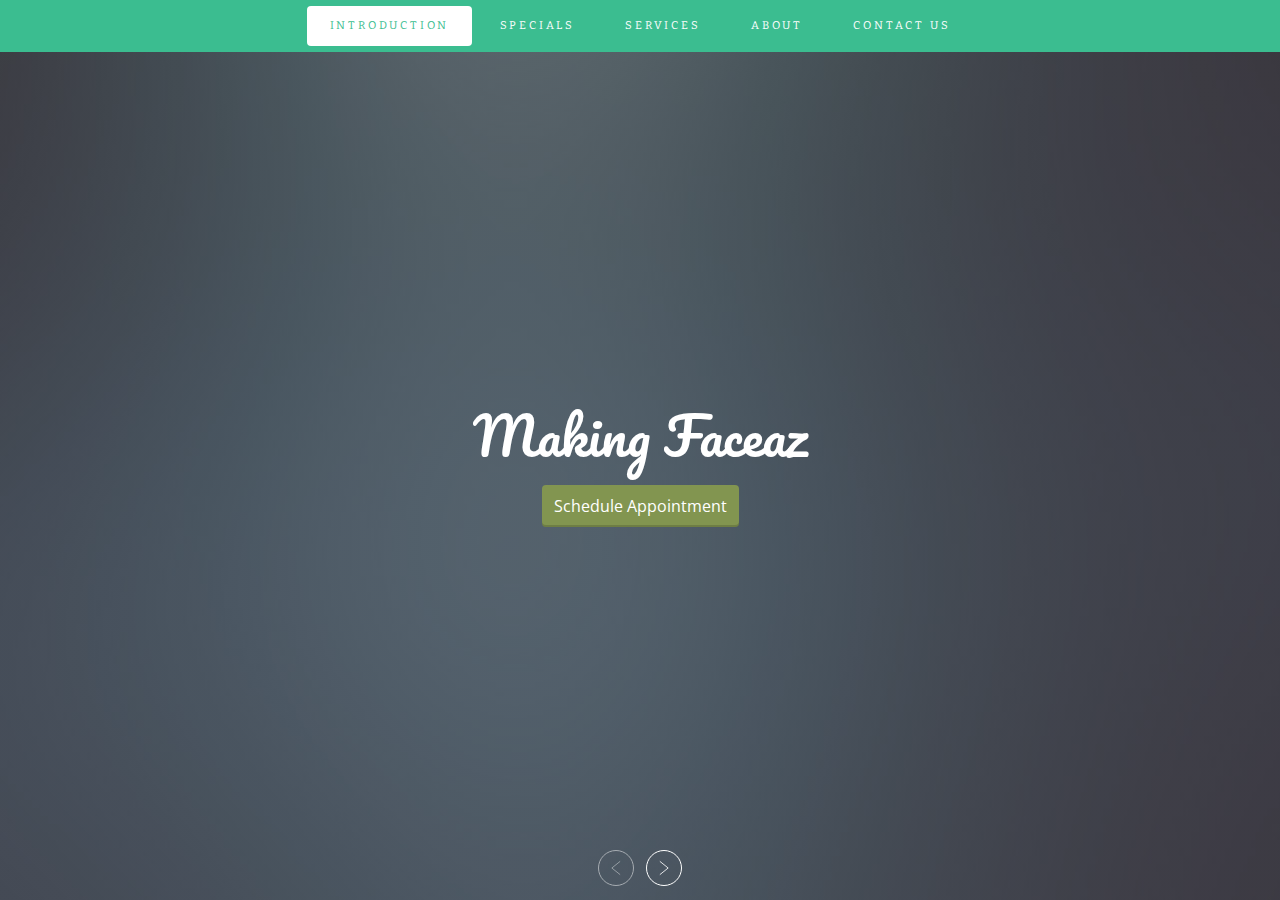
==== commit 5421932b: "initial files added back in, social media added, specials tab added, ,about tab moved" ====
--- a/index.html
+++ b/index.html
@@ -7,11 +7,10 @@
 <html>
 
 <head>
-	<title>Untitled</title>
+	<title>Making Faceaz</title>
 	<meta charset="utf-8" />
 	<meta name="viewport" content="width=device-width, initial-scale=1.0, user-scalable=no" />
 	<link rel="stylesheet" href="assets/css/main.css" />
-	<link rel="import" href="/path/to/imports/stuff.html">
 </head>
 
 <body class="is-preload">
@@ -21,11 +20,10 @@
 		<nav id="nav">
 			<ul>
 				<li><a href="#intro">Intro<span class="extra">duction</span></a></li>
-				<li><a href="#about">About<span class="extra"></span></a></li>
-				<li><a href="#services">Services<span class="extra"></span></a></li>
-				<li><a href="#products">Products<span class="extra"></span></a></li>
+				<li><a href="#Specials">Specials<span class="extra"></span></a></li>
+				<li><a href="#Services">Services<span class="extra"></span></a></li>
+				<li><a href="#About">About<span class="extra"></span></a></li>
 				<li><a href="#contact">Contact<span class="extra"> Us</span></a></li>
-				<!--<li><a href="#elements">Elements</a></li>-->
 			</ul>
 		</nav>
 	</header>
@@ -44,22 +42,21 @@
 						<h1>Making Faceaz</h1>
 					</header>
 					<ul class="actions special">
-						<!-- <li><a href="#about" class="button next">Book Now!</a></li> -->
+						<!-- <li><a href="#Specials" class="button next">Book Now!</a></li> -->
 						<li></li><a href="https://app.acuityscheduling.com/schedule.php?owner=21481909" target="_blank"
-							class="acuity-embed-button"
-							class="button next"
-							style="background: #829550; color: #fff; padding: 8px 12px; border: 0px; -webkit-box-shadow: 0 -2px 0 rgba(0,0,0,0.15) inset;-moz-box-shadow: 0 -2px 0 rgba(0,0,0,0.15) inset;box-shadow: 0 -2px 0 rgba(0,0,0,0.15) inset;border-radius: 4px; text-decoration: none; display: inline-block;">Schedule
+							class="acuity-embed-button" class="button next"
+							style="background: #829550; color: #fff; padding: 8px 12px; border: 0px; -webkit-box-shadow: 0 -2px 0 rgba(0,0,0,0.15) inset;-moz-box-shadow: 0 -2px 0 rgba(0,0,0,0.15) inset;box-shadow: 0 -2px 0 rgba(0,0,0,0.15) inset;border-radius: 4px; text-decoration: nSpecials; display: inline-block;">Schedule
 							Appointment</a>
 						<link rel="stylesheet" href="https://embed.acuityscheduling.com/embed/button/21481909.css"
 							id="acuity-button-styles" />
 						<script src="https://embed.acuityscheduling.com/embed/button/21481909.js" async></script>
-					</li>
+						</li>
 					</ul>
 				</div>
 			</article>
 
-			<!-- about -->
-			<article id="about" class="slide style2 left">
+			<!-- Specials-->
+			<article id="Specials" class="slide style2 left">
 				<img src="images/pic02.jpg" alt="" data-position="center" />
 				<div class="inner">
 					<h2>Aliquam magna faucibus<br />
@@ -67,24 +64,27 @@
 					<p>Lorem ipsum dolor sit amet, consectetur adipiscing elit. Quisque et scelerisque lorem. Duis
 						rutrum felis consectetur scelerisque efficitur. Mauris vel gravida sem, non tempus nunc. Cras
 						dictum et urna imperdiet ornare. Sed interdum faucibus.</p>
-					<p>Purus imperdiet, vel auctor justo veroeros. Quisque sit amet mattis amet. Daboutc commodo lorem
+					<p>Purus imperdiet, vel auctor justo veroeros. Quisque sit amet mattis amet. DSpecialsc commodo lorem
 						elementum Sed amet pharetra nisi. Nulla veroeros eget lobortis etiam.</p>
 				</div>
 			</article>
 
-			<!-- services -->
-			<article id="services" class="slide style2 right">
+			<!-- Services -->
+			<article id="Services" class="slide style2 right">
 				<img src="images/pic03.jpg" alt="" data-position="left" />
 				<div class="inner">
-					<h2>Services</h2>
-				<a src="https://app.acuityscheduling.com/schedule.php?owner=21481909&appointmentType=category:Facials"</a>	
-				</embed>
-					
-				</div>
-			</article>
-<!-- https://www.codexworld.com/embed-pdf-document-file-in-html-web-page/ -->
-			<!-- products -->
-			<article id="products" class="slide style2 center">
+					<h2>Fusce malesuada diam<br />
+						vitae rutrum odio</h2>
+					<p>Lorem ipsum dolor sit amet, consectetur adipiscing elit. Quisque et scelerisque lorem. Duis
+						rutrum felis consectetur scelerisque efficitur. Mauris vel gravida sem, non tempus nunc. Cras
+						dictum et urna imperdiet ornare. Sed interdum faucibus.</p>
+					<p>Purus imperdiet, vel auctor justo veroeros. Quisque sit amet mattis amet. DSpecialsc commodo lorem
+						elementum Sed amet pharetra nisi. Nulla veroeros eget lobortis etiam.</p>
+				</div>
+			</article>
+
+			<!-- Specials -->
+			<article id="About" class="slide style2 center">
 				<img src="images/pic04.jpg" alt="" data-position="center" />
 				<div class="inner">
 					<h2>Ultricies orci blandit<br />
@@ -92,7 +92,7 @@
 					<p>Lorem ipsum dolor sit amet, consectetur adipiscing elit. Quisque et scelerisque lorem. Duis
 						rutrum felis consectetur scelerisque efficitur. Mauris vel gravida sem, non tempus nunc. Cras
 						dictum et urna imperdiet ornare. Sed interdum faucibus.</p>
-					<p>Purus imperdiet, vel auctor justo veroeros. Quisque sit amet mattis amet. Daboutc commodo lorem
+					<p>Purus imperdiet, vel auctor justo veroeros. Quisque sit amet mattis amet. DSpecialsc commodo lorem
 						elementum Sed amet pharetra nisi. Nulla veroeros eget lobortis etiam.</p>
 				</div>
 			</article>
@@ -125,7 +125,7 @@
 				</div>
 			</article>
 
-			<!-- Elements -->
+			<!-- Elements
 			<article id="elements" class="slide style1 with-content center">
 				<img src="images/pic04.jpg" alt="" data-position="center" />
 				<div class="inner">
@@ -147,7 +147,7 @@
 							<h6>Heading Level 6</h6>
 							<hr />
 							<h5>Blockquote</h5>
-							<blockquote>Fringilla nisl. Daboutc accumsan interdum nisi, quis tincidunt felis sagittis
+							<blockquote>Fringilla nisl. DSpecialsc accumsan interdum nisi, quis tincidunt felis sagittis
 								eget tempus euismod. Vestibulum ante ipsum primis in faucibus vestibulum. Blandit
 								adipiscing eu felis iaculis volutpat ac adipiscing accumsan faucibus. Vestibulum ante
 								ipsum primis in faucibus lorem ipsum dolor sit amet nullam adipiscing eu felis.
@@ -255,17 +255,17 @@
 									</thead>
 									<tbody>
 										<tr>
-											<td>Item about</td>
+											<td>Item Specials</td>
 											<td>Ante turpis integer aliquet porttitor.</td>
 											<td>29.99</td>
 										</tr>
 										<tr>
-											<td>Item services</td>
+											<td>Item Services</td>
 											<td>Vis ac commodo adipiscing arcu aliquet.</td>
 											<td>19.99</td>
 										</tr>
 										<tr>
-											<td>Item products</td>
+											<td>Item Specials</td>
 											<td> Morbi faucibus arcu accumsan lorem.</td>
 											<td>29.99</td>
 										</tr>
@@ -301,17 +301,17 @@
 									</thead>
 									<tbody>
 										<tr>
-											<td>Item about</td>
+											<td>Item Specials</td>
 											<td>Ante turpis integer aliquet porttitor.</td>
 											<td>29.99</td>
 										</tr>
 										<tr>
-											<td>Item services</td>
+											<td>Item Services</td>
 											<td>Vis ac commodo adipiscing arcu aliquet.</td>
 											<td>19.99</td>
 										</tr>
 										<tr>
-											<td>Item products</td>
+											<td>Item Specials</td>
 											<td> Morbi faucibus arcu accumsan lorem.</td>
 											<td>29.99</td>
 										</tr>
@@ -417,7 +417,7 @@
 				</div>
 			</article>
 
-		</div>
+		</div> -->
 
 	</div>
 
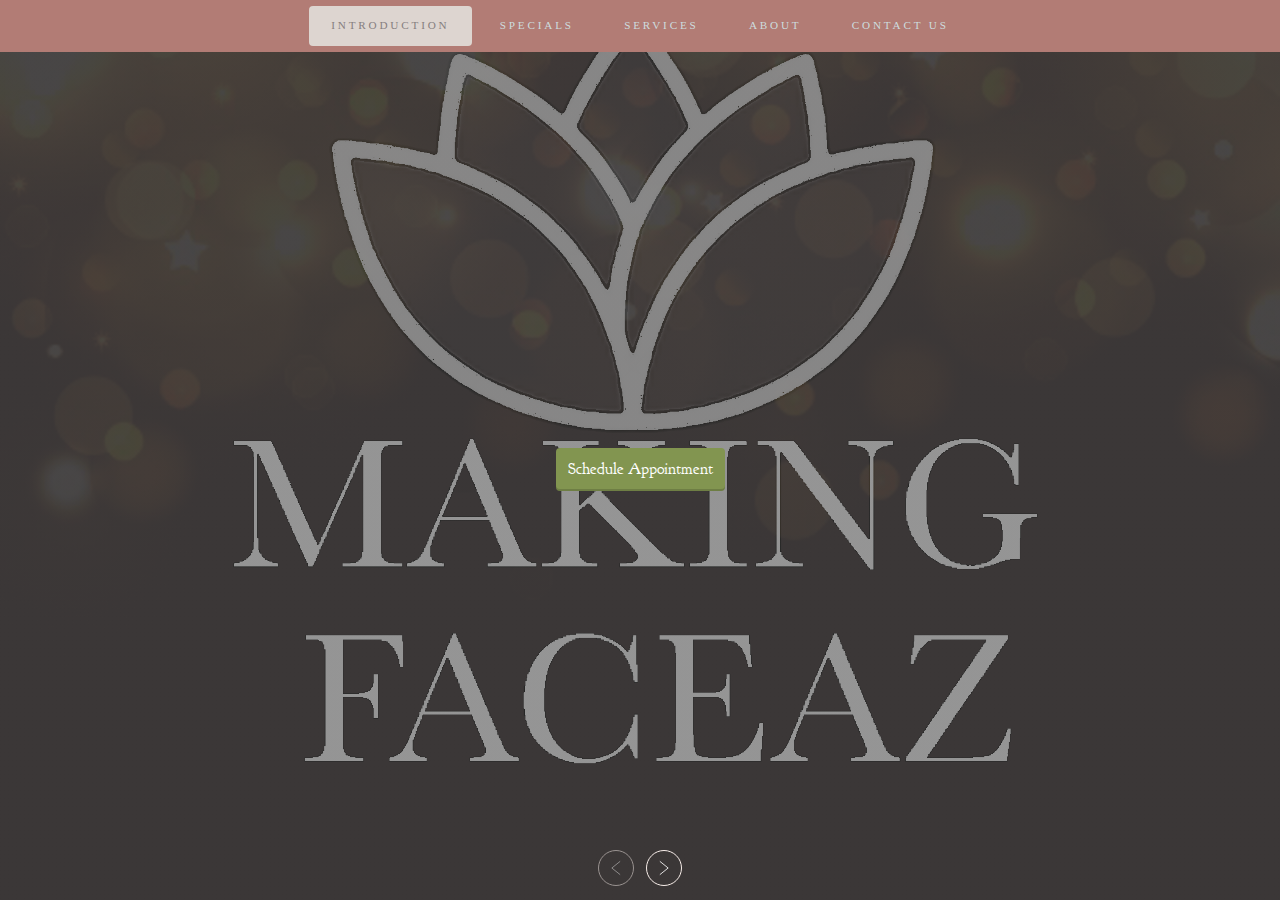
==== commit dff4c2b3: "added intro photo, adjusted coloring, fixed slider." ====
--- a/index.html
+++ b/index.html
@@ -35,24 +35,25 @@
 		<div class="reel">
 
 			<!-- Intro -->
-			<article id="intro" class="slide style1 center">
-				<img src="images/pic01.jpg" alt="" data-position="30% 50%" />
-				<div class="inner">
-					<header>
-						<h1>Making Faceaz</h1>
-					</header>
-					<ul class="actions special">
-						<!-- <li><a href="#Specials" class="button next">Book Now!</a></li> -->
-						<li></li><a href="https://app.acuityscheduling.com/schedule.php?owner=21481909" target="_blank"
-							class="acuity-embed-button" class="button next"
-							style="background: #829550; color: #fff; padding: 8px 12px; border: 0px; -webkit-box-shadow: 0 -2px 0 rgba(0,0,0,0.15) inset;-moz-box-shadow: 0 -2px 0 rgba(0,0,0,0.15) inset;box-shadow: 0 -2px 0 rgba(0,0,0,0.15) inset;border-radius: 4px; text-decoration: nSpecials; display: inline-block;">Schedule
-							Appointment</a>
-						<link rel="stylesheet" href="https://embed.acuityscheduling.com/embed/button/21481909.css"
-							id="acuity-button-styles" />
-						<script src="https://embed.acuityscheduling.com/embed/button/21481909.js" async></script>
-						</li>
-					</ul>
-				</div>
+				<article id="intro" class="slide style1 center" style="flex-shrink: inherit; justify-content: space-around;">
+					<img src="./assets/css/images/Awk53-a3n465cmji2lz3nf443qr5co 2.PNG" alt=""
+						style="width: 100%; height: 100%;" />
+			<div class="inner">
+				<header>
+					<h1></h1>
+				</header>
+				<ul class="actions special">
+					<!-- <li><a href="#Specials" class="button next">Book Now!</a></li> -->
+					<li></li><a href="https://app.acuityscheduling.com/schedule.php?owner=21481909" target="_blank"
+						class="acuity-embed-button" class="button next"
+						style="background: #829550; color: #fff; padding: 8px 12px; border: 0px; -webkit-box-shadow: 0 -2px 0 rgba(0,0,0,0.15) inset;-moz-box-shadow: 0 -2px 0 rgba(0,0,0,0.15) inset;box-shadow: 0 -2px 0 rgba(0,0,0,0.15) inset;border-radius: 4px; text-decoration: nSpecials; display: inline-block;">Schedule
+						Appointment</a>
+					<link rel="stylesheet" href="https://embed.acuityscheduling.com/embed/button/21481909.css"
+						id="acuity-button-styles" />
+					<script src="https://embed.acuityscheduling.com/embed/button/21481909.js" async></script>
+					</li>
+				</ul>
+			</div>
 			</article>
 
 			<!-- Specials-->
@@ -64,7 +65,8 @@
 					<p>Lorem ipsum dolor sit amet, consectetur adipiscing elit. Quisque et scelerisque lorem. Duis
 						rutrum felis consectetur scelerisque efficitur. Mauris vel gravida sem, non tempus nunc. Cras
 						dictum et urna imperdiet ornare. Sed interdum faucibus.</p>
-					<p>Purus imperdiet, vel auctor justo veroeros. Quisque sit amet mattis amet. DSpecialsc commodo lorem
+					<p>Purus imperdiet, vel auctor justo veroeros. Quisque sit amet mattis amet. DSpecialsc commodo
+						lorem
 						elementum Sed amet pharetra nisi. Nulla veroeros eget lobortis etiam.</p>
 				</div>
 			</article>
@@ -78,7 +80,8 @@
 					<p>Lorem ipsum dolor sit amet, consectetur adipiscing elit. Quisque et scelerisque lorem. Duis
 						rutrum felis consectetur scelerisque efficitur. Mauris vel gravida sem, non tempus nunc. Cras
 						dictum et urna imperdiet ornare. Sed interdum faucibus.</p>
-					<p>Purus imperdiet, vel auctor justo veroeros. Quisque sit amet mattis amet. DSpecialsc commodo lorem
+					<p>Purus imperdiet, vel auctor justo veroeros. Quisque sit amet mattis amet. DSpecialsc commodo
+						lorem
 						elementum Sed amet pharetra nisi. Nulla veroeros eget lobortis etiam.</p>
 				</div>
 			</article>
@@ -92,7 +95,8 @@
 					<p>Lorem ipsum dolor sit amet, consectetur adipiscing elit. Quisque et scelerisque lorem. Duis
 						rutrum felis consectetur scelerisque efficitur. Mauris vel gravida sem, non tempus nunc. Cras
 						dictum et urna imperdiet ornare. Sed interdum faucibus.</p>
-					<p>Purus imperdiet, vel auctor justo veroeros. Quisque sit amet mattis amet. DSpecialsc commodo lorem
+					<p>Purus imperdiet, vel auctor justo veroeros. Quisque sit amet mattis amet. DSpecialsc commodo
+						lorem
 						elementum Sed amet pharetra nisi. Nulla veroeros eget lobortis etiam.</p>
 				</div>
 			</article>
@@ -118,8 +122,10 @@
 						</form>
 					</div>
 					<ul class="icons">
-						<li><a href="https://www.facebook.com/Making-Faceaz-by-Danielle-Carter-105598898302764" class="icon brands fa-facebook-f"><span class="label">Facebook</span></a></li>
-						<li><a href="https://www.instagram.com/makingfaceaz/" class="icon brands fa-instagram"><span class="label">Instagram</span></a></li>
+						<li><a href="https://www.facebook.com/Making-Faceaz-by-Danielle-Carter-105598898302764"
+								class="icon brands fa-facebook-f"><span class="label">Facebook</span></a></li>
+						<li><a href="https://www.instagram.com/makingfaceaz/" class="icon brands fa-instagram"><span
+									class="label">Instagram</span></a></li>
 						<li><a href="#" class="icon solid fa-envelope"><span class="label">Email</span></a></li>
 					</ul>
 				</div>
@@ -419,14 +425,14 @@
 
 		</div> -->
 
-	</div>
-
-	<!-- Scripts -->
-	<script src="assets/js/jquery.min.js"></script>
-	<script src="assets/js/browser.min.js"></script>
-	<script src="assets/js/breakpoints.min.js"></script>
-	<script src="assets/js/util.js"></script>
-	<script src="assets/js/main.js"></script>
+		</div>
+
+		<!-- Scripts -->
+		<script src="assets/js/jquery.min.js"></script>
+		<script src="assets/js/browser.min.js"></script>
+		<script src="assets/js/breakpoints.min.js"></script>
+		<script src="assets/js/util.js"></script>
+		<script src="assets/js/main.js"></script>
 
 </body>
 
--- a/assets/css/main.css
+++ b/assets/css/main.css
@@ -1,10 +1,10 @@
 @import url(fontawesome-all.min.css);
-@import url("https://fonts.googleapis.com/css?family=Open+Sans:400,400italic,700,700italic|Bitter:400,700|Pacifico");
-
-/*
-	Landscape by Pixelarity
-	pixelarity.com | hello@pixelarity.com
-	License: pixelarity.com/license
+@import url('https://fonts.googleapis.com/css2?family=Goudy+Bookletter+1911&display=swap');
+
+/*
+	Landscape by Pixelarity
+	pixelarity.com | hello@pixelarity.com
+	License: pixelarity.com/license
 */
 
 html, body, div, span, applet, object,
@@ -95,7 +95,7 @@
 	}
 
 	body {
-		background: #2b2b2b;
+		background: #495867;
 		overflow: hidden;
 		width: 100vw;
 		height: 100vh;
@@ -115,12 +115,12 @@
 /* Type */
 
 	body {
-		background-color: #2b2b2b;
-		color: #ffffff;
+		background-color: #495867;
+		color: #f8eeea;
 	}
 
 	body, input, select, textarea {
-		font-family: "Open Sans", Helvetica, sans-serif;
+		font-family:'Goudy Bookletter 1911', serif;
 		font-size: 16pt;
 		font-weight: 400;
 		line-height: 1.65;
@@ -220,7 +220,7 @@
 	}
 
 	header {
-		font-family: "Bitter", serif;
+		font-family: 'Goudy Bookletter 1911', serif;
 		font-weight: 400;
 	}
 
@@ -323,28 +323,28 @@
 	}
 
 	input, select, textarea {
-		color: #ffffff;
+		color: #f8eeea;
 	}
 
 	strong, b {
-		color: #ffffff;
+		color: #f8eeea;
 	}
 
 	h1, h2, h3, h4, h5, h6 {
-		color: #ffffff;
+		color: #f8eeea;
 	}
 
 	blockquote {
-		border-left-color: #ffffff;
+		border-left-color: #f8eeea;
 	}
 
 	code {
 		background: rgba(255, 255, 255, 0.2);
-		border-color: #ffffff;
+		border-color: #f8eeea;
 	}
 
 	hr {
-		border-bottom-color: #ffffff;
+		border-bottom-color: #f8eeea;
 	}
 
 /* Form */
@@ -592,7 +592,7 @@
 	}
 
 	label {
-		color: #ffffff;
+		color: #f8eeea;
 	}
 
 	input[type="text"],
@@ -603,7 +603,7 @@
 	input[type="url"],
 	select,
 	textarea {
-		border-color: #ffffff;
+		border-color: #f8eeea;
 	}
 
 		input[type="text"]:focus,
@@ -614,8 +614,8 @@
 		input[type="url"]:focus,
 		select:focus,
 		textarea:focus {
-			border-color: #ffffff;
-			box-shadow: 0 0 0 1px #ffffff;
+			border-color: #f8eeea;
+			box-shadow: 0 0 0 1px #f8eeea;
 		}
 
 	select {
@@ -623,31 +623,31 @@
 	}
 
 		select option {
-			color: #ffffff;
-			background: #2b2b2b;
+			color: #f8eeea;
+			background: #495867;
 		}
 
 	input[type="checkbox"] + label,
 	input[type="radio"] + label {
-		color: #ffffff;
+		color: #f8eeea;
 	}
 
 		input[type="checkbox"] + label:before,
 		input[type="radio"] + label:before {
-			border-color: #ffffff;
+			border-color: #f8eeea;
 		}
 
 	input[type="checkbox"]:checked + label:before,
 	input[type="radio"]:checked + label:before {
-		background-color: #ffffff;
-		border-color: #ffffff;
-		color: #2b2b2b;
+		background-color: #f8eeea;
+		border-color: #f8eeea;
+		color: #495867;
 	}
 
 	input[type="checkbox"]:focus + label:before,
 	input[type="radio"]:focus + label:before {
-		border-color: #ffffff;
-		box-shadow: 0 0 0 1px #ffffff;
+		border-color: #f8eeea;
+		box-shadow: 0 0 0 1px #f8eeea;
 	}
 
 	::-webkit-input-placeholder {
@@ -809,7 +809,7 @@
 		}
 
 	ul.alt li {
-		border-top-color: #ffffff;
+		border-top-color: #f8eeea;
 	}
 
 /* Actions */
@@ -1019,7 +1019,7 @@
 			}
 
 	table tbody tr {
-		border-color: #ffffff;
+		border-color: #f8eeea;
 	}
 
 		table tbody tr:nth-child(2n + 1) {
@@ -1027,19 +1027,19 @@
 		}
 
 	table th {
-		color: #ffffff;
+		color: #f8eeea;
 	}
 
 	table thead {
-		border-bottom-color: #ffffff;
+		border-bottom-color: #f8eeea;
 	}
 
 	table tfoot {
-		border-top-color: #ffffff;
+		border-top-color: #f8eeea;
 	}
 
 	table.alt tbody tr td {
-		border-color: #ffffff;
+		border-color: #f8eeea;
 	}
 
 /* Button */
@@ -1144,7 +1144,7 @@
 	input[type="button"],
 	button,
 	.button {
-		border: solid 1px #ffffff !important;
+		border: solid 1px #f8eeea !important;
 	}
 
 		input[type="submit"]:hover,
@@ -1177,8 +1177,8 @@
 		button.primary,
 		.button.primary {
 			border-color: transparent;
-			background-color: #ffffff;
-			color: #2b2b2b !important;
+			background-color: #f8eeea;
+			color: #495867 !important;
 		}
 
 			input[type="submit"].primary:hover,
@@ -1186,7 +1186,7 @@
 			input[type="button"].primary:hover,
 			button.primary:hover,
 			.button.primary:hover {
-				background-color: white;
+				background-color: #fefeff;
 			}
 
 			input[type="submit"].primary:active,
@@ -1194,7 +1194,7 @@
 			input[type="button"].primary:active,
 			button.primary:active,
 			.button.primary:active {
-				background-color: #f2f2f2;
+				background-color: #857e7f;
 			}
 
 			input[type="submit"].primary.icon:before,
@@ -1202,7 +1202,7 @@
 			input[type="button"].primary.icon:before,
 			button.primary.icon:before,
 			.button.primary.icon:before {
-				color: #2b2b2b;
+				color: #495867;
 			}
 
 /* Header */
@@ -1216,8 +1216,8 @@
 		top: 0;
 		left: 0;
 		width: 100%;
-		background-color: #3bbd90;
-		color: #ffffff;
+		background-color: #b27c75;
+		color: #cddcdf;
 		height: 3.25em;
 		line-height: 3.25em;
 	}
@@ -1285,8 +1285,8 @@
 					}
 
 					#header nav ul li.active a {
-						background-color: #ffffff;
-						color: #3bbd90;
+						background-color: #ddd5d0;
+						color: #857e7f;
 					}
 
 		@media screen and (max-width: 980px) {
@@ -1337,7 +1337,7 @@
 			left: 0;
 			width: 100%;
 			height: 100%;
-			background: #2b2b2b;
+			background: #495867;
 			z-index: 100;
 			visibility: hidden;
 			opacity: 0;
@@ -1405,8 +1405,8 @@
 					-webkit-transition: opacity 1s ease, -webkit-transform 1s ease;
 					-ms-transition: opacity 1s ease, -ms-transform 1s ease;
 					transition: opacity 1s ease, transform 1s ease;
-					background-color: #ffffff;
-					color: #2b2b2b;
+					background-color: #f8eeea;
+					color: #586f6b;
 					-moz-transform: translateY(1.5em);
 					-webkit-transform: translateY(1.5em);
 					-ms-transform: translateY(1.5em);
@@ -1418,15 +1418,15 @@
 				}
 
 					#main .slide > .inner > .content input, #main .slide > .inner > .content select, #main .slide > .inner > .content textarea {
-						color: #2b2b2b;
+						color: #586f6b;
 					}
 
 					#main .slide > .inner > .content strong, #main .slide > .inner > .content b {
-						color: #2b2b2b;
+						color: #586f6b;
 					}
 
 					#main .slide > .inner > .content h1, #main .slide > .inner > .content h2, #main .slide > .inner > .content h3, #main .slide > .inner > .content h4, #main .slide > .inner > .content h5, #main .slide > .inner > .content h6 {
-						color: #2b2b2b;
+						color: #586f6b;
 					}
 
 					#main .slide > .inner > .content blockquote {
@@ -1480,8 +1480,8 @@
 						#main .slide > .inner > .content button.primary,
 						#main .slide > .inner > .content .button.primary {
 							border-color: transparent;
-							background-color: #2b2b2b;
-							color: #ffffff !important;
+							background-color: #495867;
+							color: #f8eeea !important;
 						}
 
 							#main .slide > .inner > .content input[type="submit"].primary:hover,
@@ -1489,7 +1489,7 @@
 							#main .slide > .inner > .content input[type="button"].primary:hover,
 							#main .slide > .inner > .content button.primary:hover,
 							#main .slide > .inner > .content .button.primary:hover {
-								background-color: #383838;
+								background-color: #d3ab9e;
 							}
 
 							#main .slide > .inner > .content input[type="submit"].primary:active,
@@ -1505,11 +1505,11 @@
 							#main .slide > .inner > .content input[type="button"].primary.icon:before,
 							#main .slide > .inner > .content button.primary.icon:before,
 							#main .slide > .inner > .content .button.primary.icon:before {
-								color: #ffffff;
+								color: #f8eeea;
 							}
 
 					#main .slide > .inner > .content label {
-						color: #2b2b2b;
+						color: #495867;
 					}
 
 					#main .slide > .inner > .content input[type="text"],
@@ -1531,8 +1531,8 @@
 						#main .slide > .inner > .content input[type="url"]:focus,
 						#main .slide > .inner > .content select:focus,
 						#main .slide > .inner > .content textarea:focus {
-							border-color: #3bbd90;
-							box-shadow: 0 0 0 1px #3bbd90;
+							border-color: #d8e2dc;
+							box-shadow: 0 0 0 1px #d8e2dc;
 						}
 
 					#main .slide > .inner > .content select {
@@ -1540,13 +1540,13 @@
 					}
 
 						#main .slide > .inner > .content select option {
-							color: #2b2b2b;
-							background: #ffffff;
+							color: #495867;
+							background: #f8eeea;
 						}
 
 					#main .slide > .inner > .content input[type="checkbox"] + label,
 					#main .slide > .inner > .content input[type="radio"] + label {
-						color: #2b2b2b;
+						color: #495867;
 					}
 
 						#main .slide > .inner > .content input[type="checkbox"] + label:before,
@@ -1556,15 +1556,15 @@
 
 					#main .slide > .inner > .content input[type="checkbox"]:checked + label:before,
 					#main .slide > .inner > .content input[type="radio"]:checked + label:before {
-						background-color: #3bbd90;
-						border-color: #3bbd90;
-						color: #ffffff;
+						background-color: #d8e2dc;
+						border-color: #d8e2dc;
+						color: #f8eeea;
 					}
 
 					#main .slide > .inner > .content input[type="checkbox"]:focus + label:before,
 					#main .slide > .inner > .content input[type="radio"]:focus + label:before {
-						border-color: #3bbd90;
-						box-shadow: 0 0 0 1px #3bbd90;
+						border-color: #d8e2dc;
+						box-shadow: 0 0 0 1px #d8e2dc;
 					}
 
 					#main .slide > .inner > .content ::-webkit-input-placeholder {
@@ -1600,7 +1600,7 @@
 						}
 
 					#main .slide > .inner > .content table th {
-						color: #2b2b2b;
+						color: #495867;
 					}
 
 					#main .slide > .inner > .content table thead {
@@ -1701,7 +1701,7 @@
 				width: 2.25em;
 				height: 2.25em;
 				border-radius: 100%;
-				border: solid 1px #ffffff;
+				border: solid 1px #f8eeea;
 				margin: 0 0.4em;
 				cursor: pointer;
 				background-image: url("images/arrow.svg");
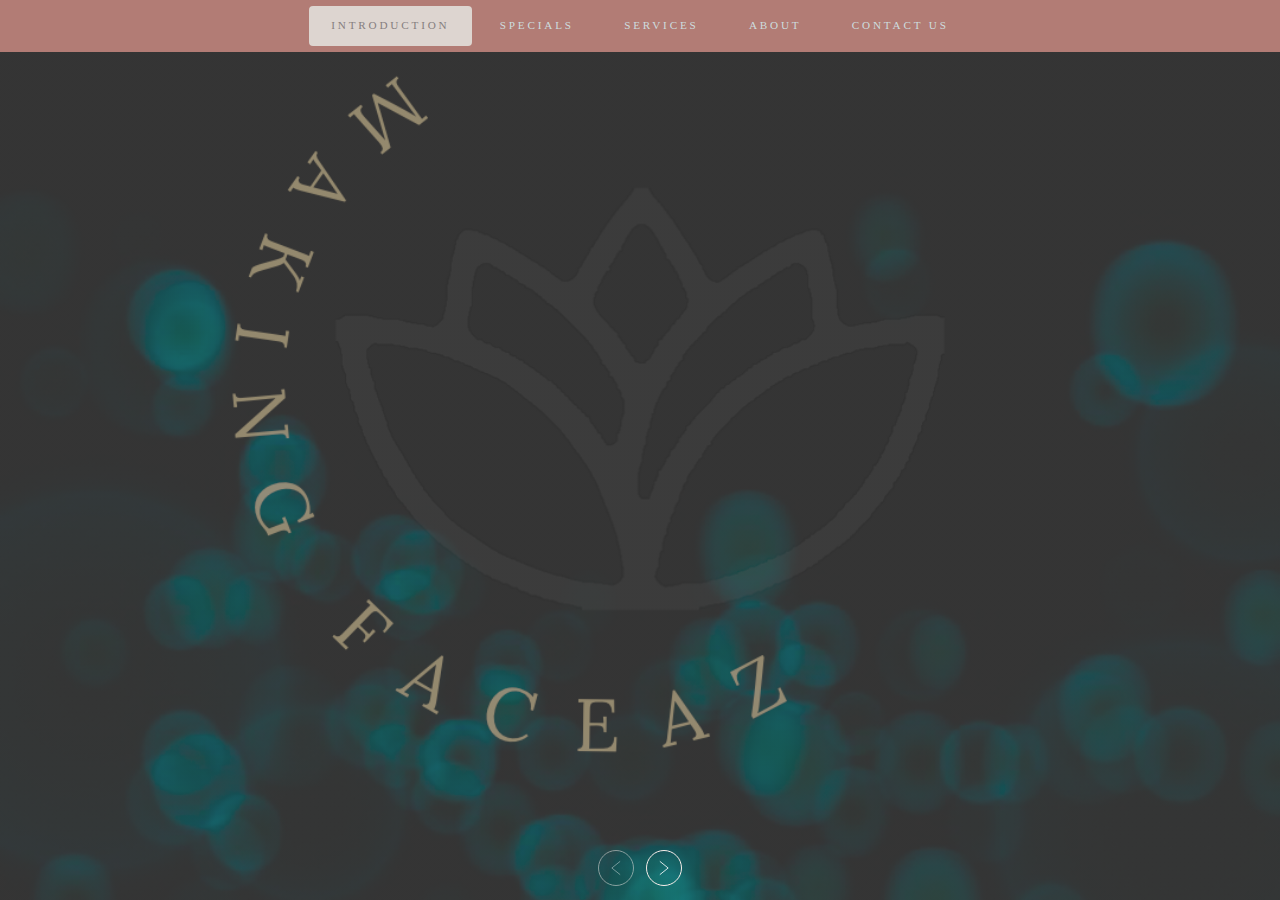
==== commit 7b8ea3c4: "added form functionality-mailto working, added images, need adjusted for media queries." ====
--- a/index.html
+++ b/index.html
@@ -35,60 +35,42 @@
 		<div class="reel">
 
 			<!-- Intro -->
-				<article id="intro" class="slide style1 center" style="flex-shrink: inherit; justify-content: space-around;">
-					<img src="./assets/css/images/Awk53-a3n465cmji2lz3nf443qr5co 2.PNG" alt=""
-						style="width: 100%; height: 100%;" />
+				<article id="intro" class="slide style1 center">
+					<img src="./assets/css/images/green logo.PNG" alt="" style="width: 100%;" />
 			<div class="inner">
 				<header>
 					<h1></h1>
 				</header>
-				<ul class="actions special">
-					<!-- <li><a href="#Specials" class="button next">Book Now!</a></li> -->
-					<li></li><a href="https://app.acuityscheduling.com/schedule.php?owner=21481909" target="_blank"
-						class="acuity-embed-button" class="button next"
-						style="background: #829550; color: #fff; padding: 8px 12px; border: 0px; -webkit-box-shadow: 0 -2px 0 rgba(0,0,0,0.15) inset;-moz-box-shadow: 0 -2px 0 rgba(0,0,0,0.15) inset;box-shadow: 0 -2px 0 rgba(0,0,0,0.15) inset;border-radius: 4px; text-decoration: nSpecials; display: inline-block;">Schedule
-						Appointment</a>
-					<link rel="stylesheet" href="https://embed.acuityscheduling.com/embed/button/21481909.css"
-						id="acuity-button-styles" />
-					<script src="https://embed.acuityscheduling.com/embed/button/21481909.js" async></script>
-					</li>
-				</ul>
+				
 			</div>
 			</article>
 
 			<!-- Specials-->
-			<article id="Specials" class="slide style2 left">
-				<img src="images/pic02.jpg" alt="" data-position="center" />
+			<article id="Specials" class="slide style1 center">
+				<img src="./assets/css/images/specials.png" alt="" data-position="center" />
 				<div class="inner">
-					<h2>Aliquam magna faucibus<br />
-						veroeros consequat</h2>
-					<p>Lorem ipsum dolor sit amet, consectetur adipiscing elit. Quisque et scelerisque lorem. Duis
-						rutrum felis consectetur scelerisque efficitur. Mauris vel gravida sem, non tempus nunc. Cras
-						dictum et urna imperdiet ornare. Sed interdum faucibus.</p>
-					<p>Purus imperdiet, vel auctor justo veroeros. Quisque sit amet mattis amet. DSpecialsc commodo
-						lorem
-						elementum Sed amet pharetra nisi. Nulla veroeros eget lobortis etiam.</p>
+					<iframe
+						src="https://app.acuityscheduling.com/schedule.php?owner=21481909&owner=21481909&appointmentType=category:Seasonal%20Specials"
+						width="100%" height="800" frameBorder="0"></iframe>
+					<script src="https://embed.acuityscheduling.com/js/embed.js" type="text/javascript"></script>
+
 				</div>
 			</article>
 
 			<!-- Services -->
-			<article id="Services" class="slide style2 right">
-				<img src="images/pic03.jpg" alt="" data-position="left" />
+			<article id="Services" class="slide style1 center">
+				<img src="./assets/css/images/services.png" alt="" data-position="left" />
 				<div class="inner">
-					<h2>Fusce malesuada diam<br />
-						vitae rutrum odio</h2>
-					<p>Lorem ipsum dolor sit amet, consectetur adipiscing elit. Quisque et scelerisque lorem. Duis
-						rutrum felis consectetur scelerisque efficitur. Mauris vel gravida sem, non tempus nunc. Cras
-						dictum et urna imperdiet ornare. Sed interdum faucibus.</p>
-					<p>Purus imperdiet, vel auctor justo veroeros. Quisque sit amet mattis amet. DSpecialsc commodo
-						lorem
-						elementum Sed amet pharetra nisi. Nulla veroeros eget lobortis etiam.</p>
+					<iframe
+						src="https://app.acuityscheduling.com/schedule.php?owner=21481909&owner=21481909&appointmentType=category:Facials"
+						width="100%" height="800" frameBorder="0"></iframe>
+					<script src="https://embed.acuityscheduling.com/js/embed.js" type="text/javascript"></script>
 				</div>
 			</article>
 
-			<!-- Specials -->
+			<!-- About-->
 			<article id="About" class="slide style2 center">
-				<img src="images/pic04.jpg" alt="" data-position="center" />
+				<img src="./assets/css/images/about.png" alt="" data-position="center" />
 				<div class="inner">
 					<h2>Ultricies orci blandit<br />
 						sit amet pharetra</h2>
@@ -103,11 +85,11 @@
 
 			<!-- Contact Us -->
 			<article id="contact" class="slide style2 with-content center">
-				<img src="images/pic01.jpg" alt="" data-position="30% 50%" />
+				<img src="./assets/css/images/contact.png" alt="" data-position="30% 50%" />
 				<div class="inner">
 					<h2>Contact Us</h2>
 					<div class="content">
-						<form method="post" action="#">
+						<form method="post" enctype="text/plain" action="mailto:scarrlettearianne@gmail.com">
 							<div class="fields">
 								<div class="field half"><input type="text" name="name" id="name" placeholder="Name" />
 								</div>
--- a/assets/css/main.css
+++ b/assets/css/main.css
@@ -124,6 +124,9 @@
 		font-size: 16pt;
 		font-weight: 400;
 		line-height: 1.65;
+	}
+	img, a {
+		width: 100%;
 	}
 
 		@media screen and (max-width: 1680px) {
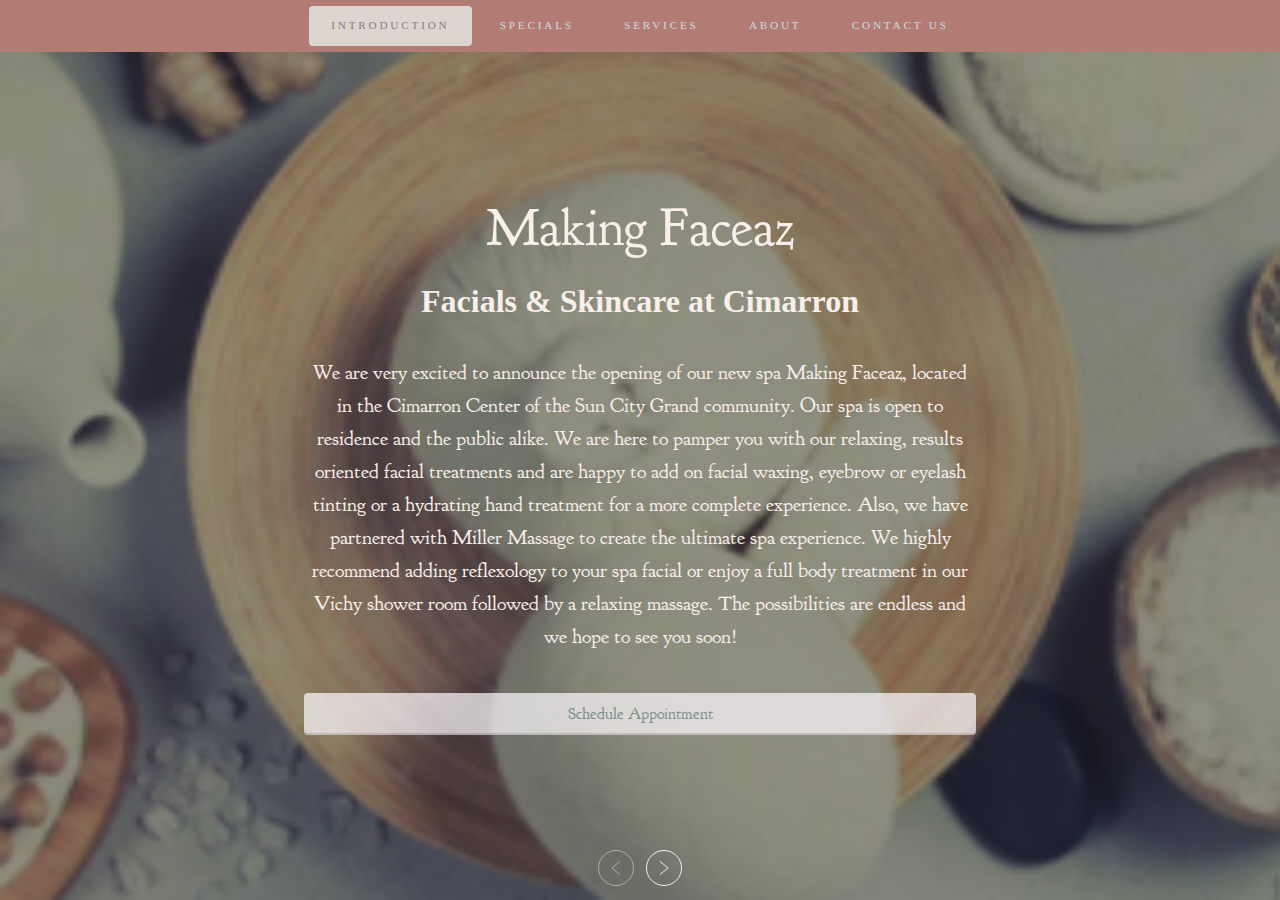
==== commit a1a0bc15: "MVP for 1st show to client. Background pictures adjusted, Scheduling button added, text added" ====
--- a/index.html
+++ b/index.html
@@ -35,23 +35,50 @@
 		<div class="reel">
 
 			<!-- Intro -->
-				<article id="intro" class="slide style1 center">
-					<img src="./assets/css/images/green logo.PNG" alt="" style="width: 100%;" />
-			<div class="inner">
-				<header>
-					<h1></h1>
-				</header>
-				
-			</div>
+			<article id="intro" class="slide style1 center">
+				<img src="./assets/css/images/Screen Shot 2021-10-11 at 3.05.55 AM.png" alt=""
+					style="max-width: 100%; height: auto;" />
+				<div class="inner">
+					<header>
+						<h1 style="font-family: inherit; font-size: 40pt;">Making Faceaz</h1>
+						<h2>Facials & Skincare at Cimarron</h2>
+						<p>We are very excited to announce the opening of our new spa Making Faceaz, located in the
+							Cimarron Center of the Sun City
+							Grand community. Our spa is open to residence and the public alike. We are here to pamper
+							you with our relaxing, results
+							oriented facial treatments and are happy to add on facial waxing, eyebrow or eyelash tinting
+							or a hydrating hand
+							treatment for a more complete experience.
+
+							Also, we have partnered with Miller Massage to create the ultimate spa experience. We highly
+							recommend adding
+							reflexology to your spa facial or enjoy a full body treatment in our Vichy shower room
+							followed by a relaxing massage.
+
+							The possibilities are endless and we hope to see you soon!</p>
+					</header>
+					<!-- <p>MEMBER, ASSOCIATED SKIN CARE PROFESSIONALS 602-832-0864 17100 W Clearview Blvd, Surprise, AZ 85387 © Copyright 2021
+						Making Faceaz. All rights reserved.</p> -->
+					<ul class="actions special">
+						<li></li><a href="https://app.acuityscheduling.com/schedule.php?owner=21481909" target="_blank"
+							class="acuity-embed-button" class="button next"
+							style="background-color:#fffbff !important; color: #759295; opacity: 70%; padding: 8px 12px; border: 0px; -webkit-box-shadow: 0 -2px 0 rgba(0,0,0,0.15) inset;-moz-box-shadow: 0 -2px 0 rgba(0,0,0,0.15) inset;box-shadow: 0 -2px 0 rgba(0,0,0,0.15) inset;border-radius: 4px; text-decoration: none; display: inline-block;">Schedule
+							Appointment</a>
+						<link rel="stylesheet" href="https://embed.acuityscheduling.com/embed/button/21481909.css" id="acuity-button-styles" />
+						<script src="https://embed.acuityscheduling.com/embed/button/21481909.js" async></script>
+						</li>
+					</ul>
+				</div>
 			</article>
 
 			<!-- Specials-->
 			<article id="Specials" class="slide style1 center">
 				<img src="./assets/css/images/specials.png" alt="" data-position="center" />
 				<div class="inner">
+					<h2>Specials</h2>
 					<iframe
 						src="https://app.acuityscheduling.com/schedule.php?owner=21481909&owner=21481909&appointmentType=category:Seasonal%20Specials"
-						width="100%" height="800" frameBorder="0"></iframe>
+						width="100%" frameBorder="0" style="opacity: 75%;"></iframe>
 					<script src="https://embed.acuityscheduling.com/js/embed.js" type="text/javascript"></script>
 
 				</div>
@@ -61,6 +88,7 @@
 			<article id="Services" class="slide style1 center">
 				<img src="./assets/css/images/services.png" alt="" data-position="left" />
 				<div class="inner">
+					<h2>Services</h2>
 					<iframe
 						src="https://app.acuityscheduling.com/schedule.php?owner=21481909&owner=21481909&appointmentType=category:Facials"
 						width="100%" height="800" frameBorder="0"></iframe>
@@ -72,14 +100,28 @@
 			<article id="About" class="slide style2 center">
 				<img src="./assets/css/images/about.png" alt="" data-position="center" />
 				<div class="inner">
-					<h2>Ultricies orci blandit<br />
-						sit amet pharetra</h2>
-					<p>Lorem ipsum dolor sit amet, consectetur adipiscing elit. Quisque et scelerisque lorem. Duis
-						rutrum felis consectetur scelerisque efficitur. Mauris vel gravida sem, non tempus nunc. Cras
-						dictum et urna imperdiet ornare. Sed interdum faucibus.</p>
-					<p>Purus imperdiet, vel auctor justo veroeros. Quisque sit amet mattis amet. DSpecialsc commodo
-						lorem
-						elementum Sed amet pharetra nisi. Nulla veroeros eget lobortis etiam.</p>
+					<img src="./assets/css/images/Danielle Bio Photo.jpeg"
+						style="border-radius: 8px; filter: grayscale(50%)">
+					<h2>Danielle Carter<br />
+						Founder & Licensed Aesthetician</h2>
+					<p style="border: 25%; padding-bottom: 25%;">Hello, my name is Danielle Carter and I'm a Licensed
+						Aesthetician here in
+						Surprise AZ. I have been treating clients skin
+						for 20+ years now and my goal has always been to help my clients feel more beautiful and
+						confident through healthy skin
+						care practices. My intention when creating Making Faceaz was to not just provide facial
+						treatments, but to make it more
+						of an experience. I have had many facials over the years and have found that I either loved the
+						feel of the facial but
+						not the product, or vise versa. Well I wanted both! So I came up with a protocol that would do
+						just that and Making
+						Faceaz was born. I have made it a point to put luxury back into the service all while using
+						pure, scientifically
+						formulated, great feeling and smelling products for complete relaxation but with noticeable
+						results. The best of both
+						worlds! I did it and I can't wait to share it with you!
+
+						When I'm not working I enjoy spending time with my husband and 7 yr old son.
 				</div>
 			</article>
 
@@ -103,7 +145,11 @@
 							</ul>
 						</form>
 					</div>
-					<ul class="icons">
+					<div class="content">
+						<iframe style="border:0; max-width: 100%;" loading="lazy" allowfullscreen
+							src="https://www.google.com/maps/embed/v1/place?q=place_id:ChIJbTbB1ZxaK4cRiF69NFVMngw&key="></iframe>
+					</div>
+					<ul class="icons" style="padding-bottom: 25%;">
 						<li><a href="https://www.facebook.com/Making-Faceaz-by-Danielle-Carter-105598898302764"
 								class="icon brands fa-facebook-f"><span class="label">Facebook</span></a></li>
 						<li><a href="https://www.instagram.com/makingfaceaz/" class="icon brands fa-instagram"><span
@@ -415,7 +461,7 @@
 		<script src="assets/js/breakpoints.min.js"></script>
 		<script src="assets/js/util.js"></script>
 		<script src="assets/js/main.js"></script>
-
 </body>
 
+
 </html>--- a/assets/css/main.css
+++ b/assets/css/main.css
@@ -1,5 +1,7 @@
+/** @format */
+
 @import url(fontawesome-all.min.css);
-@import url('https://fonts.googleapis.com/css2?family=Goudy+Bookletter+1911&display=swap');
+@import url("https://fonts.googleapis.com/css2?family=Goudy+Bookletter+1911&display=swap");
 
 /*
 	Landscape by Pixelarity
@@ -7,44 +9,130 @@
 	License: pixelarity.com/license
 */
 
-html, body, div, span, applet, object,
-iframe, h1, h2, h3, h4, h5, h6, p, blockquote,
-pre, a, abbr, acronym, address, big, cite,
-code, del, dfn, em, img, ins, kbd, q, s, samp,
-small, strike, strong, sub, sup, tt, var, b,
-u, i, center, dl, dt, dd, ol, ul, li, fieldset,
-form, label, legend, table, caption, tbody,
-tfoot, thead, tr, th, td, article, aside,
-canvas, details, embed, figure, figcaption,
-footer, header, hgroup, menu, nav, output, ruby,
-section, summary, time, mark, audio, video {
+html,
+body,
+div,
+span,
+applet,
+object,
+iframe,
+h1,
+h2,
+h3,
+h4,
+h5,
+h6,
+p,
+blockquote,
+pre,
+a,
+abbr,
+acronym,
+address,
+big,
+cite,
+code,
+del,
+dfn,
+em,
+img,
+ins,
+kbd,
+q,
+s,
+samp,
+small,
+strike,
+strong,
+sub,
+sup,
+tt,
+var,
+b,
+u,
+i,
+center,
+dl,
+dt,
+dd,
+ol,
+ul,
+li,
+fieldset,
+form,
+label,
+legend,
+table,
+caption,
+tbody,
+tfoot,
+thead,
+tr,
+th,
+td,
+article,
+aside,
+canvas,
+details,
+embed,
+figure,
+figcaption,
+footer,
+header,
+hgroup,
+menu,
+nav,
+output,
+ruby,
+section,
+summary,
+time,
+mark,
+audio,
+video {
 	margin: 0;
 	padding: 0;
 	border: 0;
 	font-size: 100%;
 	font: inherit;
-	vertical-align: baseline;}
-
-article, aside, details, figcaption, figure,
-footer, header, hgroup, menu, nav, section {
-	display: block;}
+	vertical-align: baseline;
+}
+
+article,
+aside,
+details,
+figcaption,
+figure,
+footer,
+header,
+hgroup,
+menu,
+nav,
+section {
+	display: block;
+}
 
 body {
 	line-height: 1;
 }
 
-ol, ul {
+ol,
+ul {
 	list-style: none;
 }
 
-blockquote, q {
+blockquote,
+q {
 	quotes: none;
 }
 
-	blockquote:before, blockquote:after, q:before, q:after {
-		content: '';
-		content: none;
-	}
+blockquote:before,
+blockquote:after,
+q:before,
+q:after {
+	content: "";
+	content: none;
+}
 
 table {
 	border-collapse: collapse;
@@ -65,7 +153,9 @@
 	padding: 0;
 }
 
-input, select, textarea {
+input,
+select,
+textarea {
 	-moz-appearance: none;
 	-webkit-appearance: none;
 	-ms-appearance: none;
@@ -74,1795 +164,1846 @@
 
 /* Basic */
 
-	@-ms-viewport {
-		width: device-width;
-	}
-
-	@media screen and (max-width: 480px) {
-
-		html, body {
-			min-width: 320px;
-		}
-
-	}
-
-	html {
-		box-sizing: border-box;
-	}
-
-	*, *:before, *:after {
-		box-sizing: inherit;
-	}
-
+@-ms-viewport {
+	width: device-width;
+}
+
+@media screen and (max-width: 480px) {
+	html,
 	body {
-		background: #495867;
-		overflow: hidden;
-		width: 100vw;
-		height: 100vh;
-	}
-
-		body.is-preload *, body.is-preload *:before, body.is-preload *:after {
-			-moz-animation: none !important;
-			-webkit-animation: none !important;
-			-ms-animation: none !important;
-			animation: none !important;
-			-moz-transition: none !important;
-			-webkit-transition: none !important;
-			-ms-transition: none !important;
-			transition: none !important;
-		}
+		min-width: 320px;
+	}
+}
+
+html {
+	box-sizing: border-box;
+}
+
+*,
+*:before,
+*:after {
+	box-sizing: inherit;
+}
+
+body {
+	background: #495867;
+	overflow: hidden;
+	width: 100vw;
+	height: 100vh;
+}
+
+body.is-preload *,
+body.is-preload *:before,
+body.is-preload *:after {
+	-moz-animation: none !important;
+	-webkit-animation: none !important;
+	-ms-animation: none !important;
+	animation: none !important;
+	-moz-transition: none !important;
+	-webkit-transition: none !important;
+	-ms-transition: none !important;
+	transition: none !important;
+}
 
 /* Type */
 
-	body {
-		background-color: #495867;
-		color: #f8eeea;
-	}
-
-	body, input, select, textarea {
-		font-family:'Goudy Bookletter 1911', serif;
-		font-size: 16pt;
-		font-weight: 400;
-		line-height: 1.65;
-	}
-	img, a {
-		width: 100%;
-	}
-
-		@media screen and (max-width: 1680px) {
-
-			body, input, select, textarea {
-				font-size: 12pt;
-			}
-
-		}
-
-		@media screen and (max-width: 736px) {
-
-			body, input, select, textarea {
-				font-size: 12pt;
-			}
-
-		}
-
-		@media screen and (max-width: 360px) {
-
-			body, input, select, textarea {
-				font-size: 11pt;
-			}
-
-		}
-
-	a {
-		color: inherit;
-		text-decoration: none;
-		border-bottom: dotted 1px;
-	}
-
-		a:hover {
-			border-bottom-color: transparent;
-		}
-
-	strong, b {
-		font-weight: 700;
-	}
-
-	em, i {
-		font-style: italic;
-	}
-
-	p {
-		margin: 0 0 2em 0;
-	}
-
-	h1, h2, h3, h4, h5, h6 {
-		font-family: "Bitter", serif;
-		font-weight: 700;
-		line-height: 1.4;
-		margin: 0 0 1em 0;
-	}
-
-		h1 a, h2 a, h3 a, h4 a, h5 a, h6 a {
-			color: inherit;
-			text-decoration: none;
-		}
-
-		@media screen and (max-width: 736px) {
-
-			h1 br, h2 br, h3 br, h4 br, h5 br, h6 br {
-				display: none;
-			}
-
-		}
-
-	h1 {
-		font-family: "Pacifico", cursive;
-		font-weight: 400;
-		font-size: 3.25em;
-		margin: 0 0 0.25em 0;
-	}
-
-	h2 {
-		font-size: 2em;
-	}
-
-	h3 {
-		font-size: 1.35em;
-	}
-
-	h4 {
-		font-size: 1.1em;
-	}
-
-	h5 {
-		font-size: 0.9em;
-	}
-
-	h6 {
-		font-size: 0.7em;
-	}
-
-	header {
-		font-family: 'Goudy Bookletter 1911', serif;
-		font-weight: 400;
-	}
-
-		header p {
-			font-size: 1.25em;
-		}
-
-		@media screen and (max-width: 736px) {
-
-			header p {
-				font-size: 1em;
-			}
-
-		}
-
-	@media screen and (max-width: 736px) {
-
-		h1, h2, h3, h4, h5, h6 {
-			line-height: 1.1;
-		}
-
-		h1 {
-			font-size: 2.5em;
-		}
-
-		h2 {
-			font-size: 1.5em;
-		}
-
-		h3 {
-			font-size: 1em;
-		}
-
-	}
-
-	sub {
-		font-size: 0.8em;
-		position: relative;
-		top: 0.5em;
-	}
-
-	sup {
-		font-size: 0.8em;
-		position: relative;
-		top: -0.5em;
-	}
-
-	blockquote {
-		border-left: solid 4px;
-		font-style: italic;
-		margin: 0 0 2em 0;
-		padding: 0.5em 0 0.5em 2em;
-	}
-
-	code {
-		border-radius: 4px;
-		border: solid 1px;
-		font-family: "Courier New", monospace;
-		font-size: 0.9em;
-		font-weight: 400;
-		margin: 0 0.25em;
-		padding: 0.25em 0.65em;
-	}
-
-	pre {
-		-webkit-overflow-scrolling: touch;
-		font-family: "Courier New", monospace;
-		font-size: 0.9em;
-		font-weight: 400;
-		margin: 0 0 2em 0;
-	}
-
-		pre code {
-			display: block;
-			line-height: 1.75;
-			padding: 1em 1.5em;
-			overflow-x: auto;
-		}
-
-	hr {
-		border: 0;
-		border-bottom: solid 1px;
-		margin: 2em 0;
-	}
-
-		hr.major {
-			margin: 3em 0;
-		}
-
-	.align-left {
-		text-align: left;
-	}
-
-	.align-center {
-		text-align: center;
-	}
-
-	.align-right {
-		text-align: right;
-	}
-
-	input, select, textarea {
-		color: #f8eeea;
-	}
-
-	strong, b {
-		color: #f8eeea;
-	}
-
-	h1, h2, h3, h4, h5, h6 {
-		color: #f8eeea;
-	}
-
-	blockquote {
-		border-left-color: #f8eeea;
-	}
-
-	code {
-		background: rgba(255, 255, 255, 0.2);
-		border-color: #f8eeea;
-	}
-
-	hr {
-		border-bottom-color: #f8eeea;
-	}
-
-/* Form */
-
-	form {
-		margin: 0 0 2em 0;
-	}
-
-		form > :last-child {
-			margin-bottom: 0;
-		}
-
-		form > .fields {
-			display: -moz-flex;
-			display: -webkit-flex;
-			display: -ms-flex;
-			display: flex;
-			-moz-flex-wrap: wrap;
-			-webkit-flex-wrap: wrap;
-			-ms-flex-wrap: wrap;
-			flex-wrap: wrap;
-			width: calc(100% + 3em);
-			margin: -1.5em 0 2em -1.5em;
-		}
-
-			form > .fields > .field {
-				-moz-flex-grow: 0;
-				-webkit-flex-grow: 0;
-				-ms-flex-grow: 0;
-				flex-grow: 0;
-				-moz-flex-shrink: 0;
-				-webkit-flex-shrink: 0;
-				-ms-flex-shrink: 0;
-				flex-shrink: 0;
-				padding: 1.5em 0 0 1.5em;
-				width: calc(100% - 1.5em);
-			}
-
-				form > .fields > .field.half {
-					width: calc(50% - 0.75em);
-				}
-
-				form > .fields > .field.third {
-					width: calc(100%/3 - 0.5em);
-				}
-
-				form > .fields > .field.quarter {
-					width: calc(25% - 0.375em);
-				}
-
-		@media screen and (max-width: 980px) {
-
-			form > .fields {
-				width: calc(100% + 3em);
-				margin: -1.5em 0 2em -1.5em;
-			}
-
-				form > .fields > .field {
-					padding: 1.5em 0 0 1.5em;
-					width: calc(100% - 1.5em);
-				}
-
-					form > .fields > .field.half {
-						width: calc(100% - 1.5em);
-					}
-
-					form > .fields > .field.third {
-						width: calc(100% - 1.5em);
-					}
-
-					form > .fields > .field.quarter {
-						width: calc(100% - 1.5em);
-					}
-
-		}
-
-	label {
-		display: block;
-		font-size: 0.9em;
-		font-weight: 700;
-		margin: 0 0 1em 0;
-	}
-
-	input[type="text"],
-	input[type="password"],
-	input[type="email"],
-	input[type="tel"],
-	input[type="search"],
-	input[type="url"],
+body {
+	background-color: #495867;
+	color: #f8eeea;
+}
+
+body,
+input,
+select,
+textarea {
+	font-family: "Goudy Bookletter 1911", serif;
+	font-size: 16pt;
+	font-weight: 400;
+	line-height: 1.65;
+}
+img,
+a {
+	width: 100%;
+}
+
+@media screen and (max-width: 1680px) {
+	body,
+	input,
 	select,
 	textarea {
-		-moz-appearance: none;
-		-webkit-appearance: none;
-		-ms-appearance: none;
-		appearance: none;
-		background-color: transparent;
-		border-radius: 4px;
-		border: none;
-		border: solid 1px;
-		color: inherit;
-		display: block;
-		outline: 0;
-		padding: 0 0.75em;
-		text-decoration: none;
-		width: 100%;
-	}
-
-		input[type="text"]:invalid,
-		input[type="password"]:invalid,
-		input[type="email"]:invalid,
-		input[type="tel"]:invalid,
-		input[type="search"]:invalid,
-		input[type="url"]:invalid,
-		select:invalid,
-		textarea:invalid {
-			box-shadow: none;
-		}
-
-	select {
-		background-size: 1.25em;
-		background-repeat: no-repeat;
-		background-position: calc(100% - 1em) center;
-		height: 2.5em;
-		padding-right: 2.5em;
-		text-overflow: ellipsis;
-	}
-
-		select:focus::-ms-value {
-			background-color: transparent;
-		}
-
-		select::-ms-expand {
-			display: none;
-		}
-
-	input[type="text"],
-	input[type="password"],
-	input[type="email"],
-	input[type="tel"],
-	input[type="search"],
-	input[type="url"],
-	select {
-		height: 2.5em;
-	}
-
-	textarea {
-		padding: 0.5em 0.75em;
-	}
-
-	input[type="checkbox"],
-	input[type="radio"] {
-		-moz-appearance: none;
-		-webkit-appearance: none;
-		-ms-appearance: none;
-		appearance: none;
-		display: block;
-		float: left;
-		margin-right: -2em;
-		opacity: 0;
-		width: 1em;
-		z-index: -1;
-	}
-
-		input[type="checkbox"] + label,
-		input[type="radio"] + label {
-			text-decoration: none;
-			cursor: pointer;
-			display: inline-block;
-			font-size: 1em;
-			font-weight: 400;
-			padding-left: 2.25em;
-			padding-right: 0.75em;
-			position: relative;
-		}
-
-			input[type="checkbox"] + label:before,
-			input[type="radio"] + label:before {
-				-moz-osx-font-smoothing: grayscale;
-				-webkit-font-smoothing: antialiased;
-				display: inline-block;
-				font-style: normal;
-				font-variant: normal;
-				text-rendering: auto;
-				line-height: 1;
-				text-transform: none !important;
-				font-family: 'Font Awesome 5 Free';
-				font-weight: 900;
-			}
-
-			input[type="checkbox"] + label:before,
-			input[type="radio"] + label:before {
-				border-radius: 4px;
-				border: solid 1px;
-				content: '';
-				display: inline-block;
-				font-size: 0.8em;
-				height: 1.5em;
-				left: 0;
-				line-height: 1.4375em;
-				position: absolute;
-				text-align: center;
-				top: 0;
-				width: 1.5em;
-			}
-
-		input[type="checkbox"]:checked + label:before,
-		input[type="radio"]:checked + label:before {
-			content: '\f00c';
-		}
-
-	input[type="checkbox"] + label {
-		margin-bottom: 0;
-	}
-
-		input[type="checkbox"] + label:before {
-			border-radius: 4px;
-		}
-
-	input[type="radio"] + label {
-		margin-bottom: 0;
-	}
-
-		input[type="radio"] + label:before {
-			border-radius: 100%;
-		}
-
-	::-webkit-input-placeholder {
-		opacity: 1.0;
-	}
-
-	:-moz-placeholder {
-		opacity: 1.0;
-	}
-
-	::-moz-placeholder {
-		opacity: 1.0;
-	}
-
-	:-ms-input-placeholder {
-		opacity: 1.0;
-	}
-
-	.formerize-placeholder {
-		opacity: 1.0;
-	}
-
-	label {
-		color: #f8eeea;
-	}
-
-	input[type="text"],
-	input[type="password"],
-	input[type="email"],
-	input[type="tel"],
-	input[type="search"],
-	input[type="url"],
+		font-size: 12pt;
+	}
+}
+
+@media screen and (max-width: 736px) {
+	body,
+	input,
 	select,
 	textarea {
-		border-color: #f8eeea;
-	}
-
-		input[type="text"]:focus,
-		input[type="password"]:focus,
-		input[type="email"]:focus,
-		input[type="tel"]:focus,
-		input[type="search"]:focus,
-		input[type="url"]:focus,
-		select:focus,
-		textarea:focus {
-			border-color: #f8eeea;
-			box-shadow: 0 0 0 1px #f8eeea;
-		}
-
-	select {
-		background-image: url("data:image/svg+xml;charset=utf8,%3Csvg xmlns='http://www.w3.org/2000/svg' width='40' height='40' preserveAspectRatio='none' viewBox='0 0 40 40'%3E%3Cpath d='M9.4,12.3l10.4,10.4l10.4-10.4c0.2-0.2,0.5-0.4,0.9-0.4c0.3,0,0.6,0.1,0.9,0.4l3.3,3.3c0.2,0.2,0.4,0.5,0.4,0.9 c0,0.4-0.1,0.6-0.4,0.9L20.7,31.9c-0.2,0.2-0.5,0.4-0.9,0.4c-0.3,0-0.6-0.1-0.9-0.4L4.3,17.3c-0.2-0.2-0.4-0.5-0.4-0.9 c0-0.4,0.1-0.6,0.4-0.9l3.3-3.3c0.2-0.2,0.5-0.4,0.9-0.4S9.1,12.1,9.4,12.3z' fill='%23ffffff' /%3E%3C/svg%3E");
-	}
-
-		select option {
-			color: #f8eeea;
-			background: #495867;
-		}
-
-	input[type="checkbox"] + label,
-	input[type="radio"] + label {
-		color: #f8eeea;
-	}
-
-		input[type="checkbox"] + label:before,
-		input[type="radio"] + label:before {
-			border-color: #f8eeea;
-		}
-
-	input[type="checkbox"]:checked + label:before,
-	input[type="radio"]:checked + label:before {
-		background-color: #f8eeea;
-		border-color: #f8eeea;
-		color: #495867;
-	}
-
-	input[type="checkbox"]:focus + label:before,
-	input[type="radio"]:focus + label:before {
-		border-color: #f8eeea;
-		box-shadow: 0 0 0 1px #f8eeea;
-	}
-
-	::-webkit-input-placeholder {
-		color: rgba(255, 255, 255, 0.75) !important;
-	}
-
-	:-moz-placeholder {
-		color: rgba(255, 255, 255, 0.75) !important;
-	}
-
-	::-moz-placeholder {
-		color: rgba(255, 255, 255, 0.75) !important;
-	}
-
-	:-ms-input-placeholder {
-		color: rgba(255, 255, 255, 0.75) !important;
-	}
-
-	.formerize-placeholder {
-		color: rgba(255, 255, 255, 0.75) !important;
-	}
+		font-size: 12pt;
+	}
+}
+
+@media screen and (max-width: 360px) {
+	body,
+	input,
+	select,
+	textarea {
+		font-size: 11pt;
+	}
+}
+
+a {
+	color: inherit;
+	text-decoration: none;
+	border-bottom: dotted 1px;
+}
+
+a:hover {
+	border-bottom-color: transparent;
+}
+
+strong,
+b {
+	font-weight: 700;
+}
+
+em,
+i {
+	font-style: italic;
+}
+
+p {
+	margin: 0 0 2em 0;
+}
+
+h1,
+h2,
+h3,
+h4,
+h5,
+h6 {
+	font-family: "Bitter", serif;
+	font-weight: 700;
+	line-height: 1.4;
+	margin: 0 0 1em 0;
+}
+
+h1 a,
+h2 a,
+h3 a,
+h4 a,
+h5 a,
+h6 a {
+	color: inherit;
+	text-decoration: none;
+}
+
+@media screen and (max-width: 736px) {
+	h1 br,
+	h2 br,
+	h3 br,
+	h4 br,
+	h5 br,
+	h6 br {
+		display: none;
+	}
+}
+
+h1 {
+	font-family: "Pacifico", cursive;
+	font-weight: 400;
+	font-size: 3.25em;
+	margin: 0 0 0.25em 0;
+}
+
+h2 {
+	font-size: 2em;
+}
+
+h3 {
+	font-size: 1.35em;
+}
+
+h4 {
+	font-size: 1.1em;
+}
+
+h5 {
+	font-size: 0.9em;
+}
+
+h6 {
+	font-size: 0.7em;
+}
+
+header {
+	font-family: "Goudy Bookletter 1911", serif;
+	font-weight: 400;
+}
+
+header p {
+	font-size: 1.25em;
+}
+
+@media screen and (max-width: 736px) {
+	header p {
+		font-size: 1em;
+	}
+}
+
+@media screen and (max-width: 736px) {
+	h1,
+	h2,
+	h3,
+	h4,
+	h5,
+	h6 {
+		line-height: 1.1;
+	}
+
+	h1 {
+		font-size: 2.5em;
+	}
+
+	h2 {
+		font-size: 1.5em;
+	}
+
+	h3 {
+		font-size: 1em;
+	}
+}
+
+sub {
+	font-size: 0.8em;
+	position: relative;
+	top: 0.5em;
+}
+
+sup {
+	font-size: 0.8em;
+	position: relative;
+	top: -0.5em;
+}
+
+blockquote {
+	border-left: solid 4px;
+	font-style: italic;
+	margin: 0 0 2em 0;
+	padding: 0.5em 0 0.5em 2em;
+}
+
+code {
+	border-radius: 4px;
+	border: solid 1px;
+	font-family: "Courier New", monospace;
+	font-size: 0.9em;
+	font-weight: 400;
+	margin: 0 0.25em;
+	padding: 0.25em 0.65em;
+}
+
+pre {
+	-webkit-overflow-scrolling: touch;
+	font-family: "Courier New", monospace;
+	font-size: 0.9em;
+	font-weight: 400;
+	margin: 0 0 2em 0;
+}
+
+pre code {
+	display: block;
+	line-height: 1.75;
+	padding: 1em 1.5em;
+	overflow-x: auto;
+}
+
+hr {
+	border: 0;
+	border-bottom: solid 1px;
+	margin: 2em 0;
+}
+
+hr.major {
+	margin: 3em 0;
+}
+
+.align-left {
+	text-align: left;
+}
+
+.align-center {
+	text-align: center;
+}
+
+.align-right {
+	text-align: right;
+}
+
+input,
+select,
+textarea {
+	color: #f8eeea;
+}
+
+strong,
+b {
+	color: #f8eeea;
+}
+
+h1,
+h2,
+h3,
+h4,
+h5,
+h6 {
+	color: #f8eeea;
+}
+
+blockquote {
+	border-left-color: #f8eeea;
+}
+
+code {
+	background: rgba(255, 255, 255, 0.2);
+	border-color: #f8eeea;
+}
+
+hr {
+	border-bottom-color: #f8eeea;
+}
+
+/* Form */
+
+form {
+	margin: 0 0 2em 0;
+}
+
+form > :last-child {
+	margin-bottom: 0;
+}
+
+form > .fields {
+	display: -moz-flex;
+	display: -webkit-flex;
+	display: -ms-flex;
+	display: flex;
+	-moz-flex-wrap: wrap;
+	-webkit-flex-wrap: wrap;
+	-ms-flex-wrap: wrap;
+	flex-wrap: wrap;
+	width: calc(100% + 3em);
+	margin: -1.5em 0 2em -1.5em;
+}
+
+form > .fields > .field {
+	-moz-flex-grow: 0;
+	-webkit-flex-grow: 0;
+	-ms-flex-grow: 0;
+	flex-grow: 0;
+	-moz-flex-shrink: 0;
+	-webkit-flex-shrink: 0;
+	-ms-flex-shrink: 0;
+	flex-shrink: 0;
+	padding: 1.5em 0 0 1.5em;
+	width: calc(100% - 1.5em);
+}
+
+form > .fields > .field.half {
+	width: calc(50% - 0.75em);
+}
+
+form > .fields > .field.third {
+	width: calc(100% / 3 - 0.5em);
+}
+
+form > .fields > .field.quarter {
+	width: calc(25% - 0.375em);
+}
+
+@media screen and (max-width: 980px) {
+	form > .fields {
+		width: calc(100% + 3em);
+		margin: -1.5em 0 2em -1.5em;
+	}
+
+	form > .fields > .field {
+		padding: 1.5em 0 0 1.5em;
+		width: calc(100% - 1.5em);
+	}
+
+	form > .fields > .field.half {
+		width: calc(100% - 1.5em);
+	}
+
+	form > .fields > .field.third {
+		width: calc(100% - 1.5em);
+	}
+
+	form > .fields > .field.quarter {
+		width: calc(100% - 1.5em);
+	}
+}
+
+label {
+	display: block;
+	font-size: 0.9em;
+	font-weight: 700;
+	margin: 0 0 1em 0;
+}
+
+input[type="text"],
+input[type="password"],
+input[type="email"],
+input[type="tel"],
+input[type="search"],
+input[type="url"],
+select,
+textarea {
+	-moz-appearance: none;
+	-webkit-appearance: none;
+	-ms-appearance: none;
+	appearance: none;
+	background-color: transparent;
+	border-radius: 4px;
+	border: none;
+	border: solid 1px;
+	color: inherit;
+	display: block;
+	outline: 0;
+	padding: 0 0.75em;
+	text-decoration: none;
+	width: 100%;
+}
+
+input[type="text"]:invalid,
+input[type="password"]:invalid,
+input[type="email"]:invalid,
+input[type="tel"]:invalid,
+input[type="search"]:invalid,
+input[type="url"]:invalid,
+select:invalid,
+textarea:invalid {
+	box-shadow: none;
+}
+
+select {
+	background-size: 1.25em;
+	background-repeat: no-repeat;
+	background-position: calc(100% - 1em) center;
+	height: 2.5em;
+	padding-right: 2.5em;
+	text-overflow: ellipsis;
+}
+
+select:focus::-ms-value {
+	background-color: transparent;
+}
+
+select::-ms-expand {
+	display: none;
+}
+
+input[type="text"],
+input[type="password"],
+input[type="email"],
+input[type="tel"],
+input[type="search"],
+input[type="url"],
+select {
+	height: 2.5em;
+}
+
+textarea {
+	padding: 0.5em 0.75em;
+}
+
+input[type="checkbox"],
+input[type="radio"] {
+	-moz-appearance: none;
+	-webkit-appearance: none;
+	-ms-appearance: none;
+	appearance: none;
+	display: block;
+	float: left;
+	margin-right: -2em;
+	opacity: 0;
+	width: 1em;
+	z-index: -1;
+}
+
+input[type="checkbox"] + label,
+input[type="radio"] + label {
+	text-decoration: none;
+	cursor: pointer;
+	display: inline-block;
+	font-size: 1em;
+	font-weight: 400;
+	padding-left: 2.25em;
+	padding-right: 0.75em;
+	position: relative;
+}
+
+input[type="checkbox"] + label:before,
+input[type="radio"] + label:before {
+	-moz-osx-font-smoothing: grayscale;
+	-webkit-font-smoothing: antialiased;
+	display: inline-block;
+	font-style: normal;
+	font-variant: normal;
+	text-rendering: auto;
+	line-height: 1;
+	text-transform: none !important;
+	font-family: "Font Awesome 5 Free";
+	font-weight: 900;
+}
+
+input[type="checkbox"] + label:before,
+input[type="radio"] + label:before {
+	border-radius: 4px;
+	border: solid 1px;
+	content: "";
+	display: inline-block;
+	font-size: 0.8em;
+	height: 1.5em;
+	left: 0;
+	line-height: 1.4375em;
+	position: absolute;
+	text-align: center;
+	top: 0;
+	width: 1.5em;
+}
+
+input[type="checkbox"]:checked + label:before,
+input[type="radio"]:checked + label:before {
+	content: "\f00c";
+}
+
+input[type="checkbox"] + label {
+	margin-bottom: 0;
+}
+
+input[type="checkbox"] + label:before {
+	border-radius: 4px;
+}
+
+input[type="radio"] + label {
+	margin-bottom: 0;
+}
+
+input[type="radio"] + label:before {
+	border-radius: 100%;
+}
+
+::-webkit-input-placeholder {
+	opacity: 1;
+}
+
+:-moz-placeholder {
+	opacity: 1;
+}
+
+::-moz-placeholder {
+	opacity: 1;
+}
+
+:-ms-input-placeholder {
+	opacity: 1;
+}
+
+.formerize-placeholder {
+	opacity: 1;
+}
+
+label {
+	color: #f8eeea;
+}
+
+input[type="text"],
+input[type="password"],
+input[type="email"],
+input[type="tel"],
+input[type="search"],
+input[type="url"],
+select,
+textarea {
+	border-color: #f8eeea;
+}
+
+input[type="text"]:focus,
+input[type="password"]:focus,
+input[type="email"]:focus,
+input[type="tel"]:focus,
+input[type="search"]:focus,
+input[type="url"]:focus,
+select:focus,
+textarea:focus {
+	border-color: #f8eeea;
+	box-shadow: 0 0 0 1px #f8eeea;
+}
+
+select {
+	background-image: url("data:image/svg+xml;charset=utf8,%3Csvg xmlns='http://www.w3.org/2000/svg' width='40' height='40' preserveAspectRatio='none' viewBox='0 0 40 40'%3E%3Cpath d='M9.4,12.3l10.4,10.4l10.4-10.4c0.2-0.2,0.5-0.4,0.9-0.4c0.3,0,0.6,0.1,0.9,0.4l3.3,3.3c0.2,0.2,0.4,0.5,0.4,0.9 c0,0.4-0.1,0.6-0.4,0.9L20.7,31.9c-0.2,0.2-0.5,0.4-0.9,0.4c-0.3,0-0.6-0.1-0.9-0.4L4.3,17.3c-0.2-0.2-0.4-0.5-0.4-0.9 c0-0.4,0.1-0.6,0.4-0.9l3.3-3.3c0.2-0.2,0.5-0.4,0.9-0.4S9.1,12.1,9.4,12.3z' fill='%23ffffff' /%3E%3C/svg%3E");
+}
+
+select option {
+	color: #f8eeea;
+	background: #495867;
+}
+
+input[type="checkbox"] + label,
+input[type="radio"] + label {
+	color: #f8eeea;
+}
+
+input[type="checkbox"] + label:before,
+input[type="radio"] + label:before {
+	border-color: #f8eeea;
+}
+
+input[type="checkbox"]:checked + label:before,
+input[type="radio"]:checked + label:before {
+	background-color: #f8eeea;
+	border-color: #f8eeea;
+	color: #495867;
+}
+
+input[type="checkbox"]:focus + label:before,
+input[type="radio"]:focus + label:before {
+	border-color: #f8eeea;
+	box-shadow: 0 0 0 1px #f8eeea;
+}
+
+::-webkit-input-placeholder {
+	color: rgba(255, 255, 255, 0.75) !important;
+}
+
+:-moz-placeholder {
+	color: rgba(255, 255, 255, 0.75) !important;
+}
+
+::-moz-placeholder {
+	color: rgba(255, 255, 255, 0.75) !important;
+}
+
+:-ms-input-placeholder {
+	color: rgba(255, 255, 255, 0.75) !important;
+}
+
+.formerize-placeholder {
+	color: rgba(255, 255, 255, 0.75) !important;
+}
 
 /* Icon */
 
-	.icon {
-		text-decoration: none;
-		border-bottom: none;
-		position: relative;
-	}
-
-		.icon:before {
-			-moz-osx-font-smoothing: grayscale;
-			-webkit-font-smoothing: antialiased;
-			display: inline-block;
-			font-style: normal;
-			font-variant: normal;
-			text-rendering: auto;
-			line-height: 1;
-			text-transform: none !important;
-			font-family: 'Font Awesome 5 Free';
-			font-weight: 400;
-		}
-
-		.icon.solid:before {
-			font-weight: 900;
-		}
-
-		.icon.brands:before {
-			font-family: 'Font Awesome 5 Brands';
-		}
-
-		.icon > .label {
-			display: none;
-		}
+.icon {
+	text-decoration: none;
+	border-bottom: none;
+	position: relative;
+}
+
+.icon:before {
+	-moz-osx-font-smoothing: grayscale;
+	-webkit-font-smoothing: antialiased;
+	display: inline-block;
+	font-style: normal;
+	font-variant: normal;
+	text-rendering: auto;
+	line-height: 1;
+	text-transform: none !important;
+	font-family: "Font Awesome 5 Free";
+	font-weight: 400;
+}
+
+.icon.solid:before {
+	font-weight: 900;
+}
+
+.icon.brands:before {
+	font-family: "Font Awesome 5 Brands";
+}
+
+.icon > .label {
+	display: none;
+}
 
 /* Image */
 
-	.image {
-		border-radius: 4px;
+.image {
+	border-radius: 4px;
+	border: 0;
+	display: inline-block;
+	position: relative;
+}
+
+.image img {
+	border-radius: 4px;
+	display: block;
+}
+
+.image.left,
+.image.right {
+	max-width: 40%;
+}
+
+.image.left img,
+.image.right img {
+	width: 100%;
+}
+
+.image.left {
+	float: left;
+	padding: 0 1.5em 1em 0;
+	top: 0.25em;
+}
+
+.image.right {
+	float: right;
+	padding: 0 0 1em 1.5em;
+	top: 0.25em;
+}
+
+.image.fit {
+	display: block;
+	margin: 0 0 2em 0;
+	width: 100%;
+}
+
+.image.fit img {
+	width: 100%;
+}
+
+.image.main {
+	display: block;
+	margin: 0 0 3em 0;
+	width: 100%;
+}
+
+.image.main img {
+	width: 100%;
+}
+
+/* List */
+
+ol {
+	list-style: decimal;
+	margin: 0 0 2em 0;
+	padding-left: 1.25em;
+}
+
+ol li {
+	padding-left: 0.25em;
+}
+
+ul {
+	list-style: disc;
+	margin: 0 0 2em 0;
+	padding-left: 1em;
+}
+
+ul li {
+	padding-left: 0.5em;
+}
+
+ul.alt {
+	list-style: none;
+	padding-left: 0;
+}
+
+ul.alt li {
+	border-top: solid 1px;
+	padding: 0.5em 0;
+}
+
+ul.alt li:first-child {
+	border-top: 0;
+	padding-top: 0;
+}
+
+dl {
+	margin: 0 0 2em 0;
+}
+
+dl dt {
+	display: block;
+	font-weight: 700;
+	margin: 0 0 1em 0;
+}
+
+dl dd {
+	margin-left: 2em;
+}
+
+ul.alt li {
+	border-top-color: #f8eeea;
+}
+
+/* Actions */
+
+ul.actions {
+	display: -moz-flex;
+	display: -webkit-flex;
+	display: -ms-flex;
+	display: flex;
+	cursor: default;
+	list-style: none;
+	margin-left: -1em;
+	padding-left: 0;
+}
+
+ul.actions li {
+	padding: 0 0 0 1em;
+	vertical-align: middle;
+}
+
+ul.actions.special {
+	-moz-justify-content: center;
+	-webkit-justify-content: center;
+	-ms-justify-content: center;
+	justify-content: center;
+	width: 100%;
+	margin-left: 0;
+}
+
+ul.actions.special li:first-child {
+	padding-left: 0;
+}
+
+ul.actions.stacked {
+	-moz-flex-direction: column;
+	-webkit-flex-direction: column;
+	-ms-flex-direction: column;
+	flex-direction: column;
+	margin-left: 0;
+}
+
+ul.actions.stacked li {
+	padding: 1.3em 0 0 0;
+}
+
+ul.actions.stacked li:first-child {
+	padding-top: 0;
+}
+
+ul.actions.fit {
+	width: calc(100% + 1em);
+}
+
+ul.actions.fit li {
+	-moz-flex-grow: 1;
+	-webkit-flex-grow: 1;
+	-ms-flex-grow: 1;
+	flex-grow: 1;
+	-moz-flex-shrink: 1;
+	-webkit-flex-shrink: 1;
+	-ms-flex-shrink: 1;
+	flex-shrink: 1;
+	width: 100%;
+}
+
+ul.actions.fit li > * {
+	width: 100%;
+}
+
+ul.actions.fit.stacked {
+	width: 100%;
+}
+
+@media screen and (max-width: 480px) {
+	ul.actions:not(.fixed) {
+		-moz-flex-direction: column;
+		-webkit-flex-direction: column;
+		-ms-flex-direction: column;
+		flex-direction: column;
+		margin-left: 0;
+		width: 100% !important;
+	}
+
+	ul.actions:not(.fixed) li {
+		-moz-flex-grow: 1;
+		-webkit-flex-grow: 1;
+		-ms-flex-grow: 1;
+		flex-grow: 1;
+		-moz-flex-shrink: 1;
+		-webkit-flex-shrink: 1;
+		-ms-flex-shrink: 1;
+		flex-shrink: 1;
+		padding: 1em 0 0 0;
+		text-align: center;
+		width: 100%;
+	}
+
+	ul.actions:not(.fixed) li > * {
+		width: 100%;
+	}
+
+	ul.actions:not(.fixed) li:first-child {
+		padding-top: 0;
+	}
+
+	ul.actions:not(.fixed) li input[type="submit"],
+	ul.actions:not(.fixed) li input[type="reset"],
+	ul.actions:not(.fixed) li input[type="button"],
+	ul.actions:not(.fixed) li button,
+	ul.actions:not(.fixed) li .button {
+		width: 100%;
+	}
+
+	ul.actions:not(.fixed) li input[type="submit"].icon:before,
+	ul.actions:not(.fixed) li input[type="reset"].icon:before,
+	ul.actions:not(.fixed) li input[type="button"].icon:before,
+	ul.actions:not(.fixed) li button.icon:before,
+	ul.actions:not(.fixed) li .button.icon:before {
+		margin-left: -0.5em;
+	}
+}
+
+/* Icons */
+
+ul.icons {
+	cursor: default;
+	list-style: none;
+	padding-left: 0;
+}
+
+ul.icons li {
+	display: inline-block;
+	padding: 0 1.5em 0 0;
+}
+
+ul.icons li:last-child {
+	padding-right: 0;
+}
+
+ul.icons li .icon:before {
+	font-size: 1.25em;
+}
+
+/* Table */
+
+.table-wrapper {
+	-webkit-overflow-scrolling: touch;
+	overflow-x: auto;
+}
+
+table {
+	margin: 0 0 2em 0;
+	width: 100%;
+}
+
+table tbody tr {
+	border: solid 1px;
+	border-left: 0;
+	border-right: 0;
+}
+
+table td {
+	padding: 0.75em 0.75em;
+}
+
+table th {
+	font-size: 0.9em;
+	font-weight: 700;
+	padding: 0 0.75em 0.75em 0.75em;
+	text-align: left;
+}
+
+table thead {
+	border-bottom: solid 2px;
+}
+
+table tfoot {
+	border-top: solid 2px;
+}
+
+table.alt {
+	border-collapse: separate;
+}
+
+table.alt tbody tr td {
+	border: solid 1px;
+	border-left-width: 0;
+	border-top-width: 0;
+}
+
+table.alt tbody tr td:first-child {
+	border-left-width: 1px;
+}
+
+table.alt tbody tr:first-child td {
+	border-top-width: 1px;
+}
+
+table.alt thead {
+	border-bottom: 0;
+}
+
+table.alt tfoot {
+	border-top: 0;
+}
+
+table tbody tr {
+	border-color: #f8eeea;
+}
+
+table tbody tr:nth-child(2n + 1) {
+	background-color: rgba(255, 255, 255, 0.2);
+}
+
+table th {
+	color: #f8eeea;
+}
+
+table thead {
+	border-bottom-color: #f8eeea;
+}
+
+table tfoot {
+	border-top-color: #f8eeea;
+}
+
+table.alt tbody tr td {
+	border-color: #f8eeea;
+}
+
+/* Button */
+
+input[type="submit"],
+input[type="reset"],
+input[type="button"],
+button,
+.button {
+	-moz-appearance: none;
+	-webkit-appearance: none;
+	-ms-appearance: none;
+	appearance: none;
+	-moz-transition: background-color 0.2s ease-in-out, color 0.2s ease-in-out;
+	-webkit-transition: background-color 0.2s ease-in-out, color 0.2s ease-in-out;
+	-ms-transition: background-color 0.2s ease-in-out, color 0.2s ease-in-out;
+	transition: background-color 0.2s ease-in-out, color 0.2s ease-in-out;
+	border-radius: 4px;
+	border: 0;
+	cursor: pointer;
+	display: inline-block;
+	height: 3.75em;
+	line-height: 3.75em;
+	padding: 0 2.5em;
+	text-align: center;
+	text-decoration: none;
+	white-space: nowrap;
+	background-color: transparent;
+	border: solid 1px !important;
+	color: inherit;
+	font-family: "Bitter", serif;
+	font-weight: 400;
+	letter-spacing: 0.25em;
+	text-transform: uppercase;
+	font-size: 0.8em;
+}
+
+input[type="submit"].icon:before,
+input[type="reset"].icon:before,
+input[type="button"].icon:before,
+button.icon:before,
+.button.icon:before {
+	margin-right: 0.5em;
+}
+
+input[type="submit"].fit,
+input[type="reset"].fit,
+input[type="button"].fit,
+button.fit,
+.button.fit {
+	width: 100%;
+}
+
+input[type="submit"].small,
+input[type="reset"].small,
+input[type="button"].small,
+button.small,
+.button.small {
+	font-size: 0.6em;
+}
+
+input[type="submit"].disabled,
+input[type="submit"]:disabled,
+input[type="reset"].disabled,
+input[type="reset"]:disabled,
+input[type="button"].disabled,
+input[type="button"]:disabled,
+button.disabled,
+button:disabled,
+.button.disabled,
+.button:disabled {
+	opacity: 0.25;
+}
+
+input[type="submit"].next,
+input[type="reset"].next,
+input[type="button"].next,
+button.next,
+.button.next {
+	padding-right: 2em;
+}
+
+input[type="submit"].next:after,
+input[type="reset"].next:after,
+input[type="button"].next:after,
+button.next:after,
+.button.next:after {
+	content: "";
+	display: inline-block;
+	background-image: url("images/long-arrow.svg");
+	background-size: contain;
+	background-repeat: no-repeat;
+	background-position: center;
+	width: 1.5em;
+	height: inherit;
+	line-height: inherit;
+	vertical-align: middle;
+	margin: -0.25em 0 0 0.65em;
+}
+
+input[type="submit"],
+input[type="reset"],
+input[type="button"],
+button,
+.button {
+	border: solid 1px #f8eeea !important;
+}
+
+input[type="submit"]:hover,
+input[type="reset"]:hover,
+input[type="button"]:hover,
+button:hover,
+.button:hover {
+	background-color: rgba(255, 255, 255, 0.2);
+}
+
+input[type="submit"]:active,
+input[type="reset"]:active,
+input[type="button"]:active,
+button:active,
+.button:active {
+	background-color: rgba(255, 255, 255, 0.4);
+}
+
+input[type="submit"].icon:before,
+input[type="reset"].icon:before,
+input[type="button"].icon:before,
+button.icon:before,
+.button.icon:before {
+	color: rgba(255, 255, 255, 0.75);
+}
+
+input[type="submit"].primary,
+input[type="reset"].primary,
+input[type="button"].primary,
+button.primary,
+.button.primary {
+	border-color: transparent;
+	background-color: #f8eeea;
+	color: #495867 !important;
+}
+
+input[type="submit"].primary:hover,
+input[type="reset"].primary:hover,
+input[type="button"].primary:hover,
+button.primary:hover,
+.button.primary:hover {
+	background-color: #fefeff;
+}
+
+input[type="submit"].primary:active,
+input[type="reset"].primary:active,
+input[type="button"].primary:active,
+button.primary:active,
+.button.primary:active {
+	background-color: #857e7f;
+}
+
+input[type="submit"].primary.icon:before,
+input[type="reset"].primary.icon:before,
+input[type="button"].primary.icon:before,
+button.primary.icon:before,
+.button.primary.icon:before {
+	color: #495867;
+}
+
+/* Header */
+
+body {
+	padding-top: 3.25em;
+}
+
+#header {
+	position: fixed;
+	top: 0;
+	left: 0;
+	width: 100%;
+	background-color: #b27c75;
+	color: #cddcdf;
+	height: 3.25em;
+	line-height: 3.25em;
+}
+
+#header nav {
+	height: inherit;
+	line-height: inherit;
+}
+
+#header nav ul {
+	display: -moz-flex;
+	display: -webkit-flex;
+	display: -ms-flex;
+	display: flex;
+	-moz-align-items: center;
+	-webkit-align-items: center;
+	-ms-align-items: center;
+	align-items: center;
+	-moz-justify-content: center;
+	-webkit-justify-content: center;
+	-ms-justify-content: center;
+	justify-content: center;
+	height: inherit;
+	line-height: inherit;
+	list-style: none;
+	margin: 0;
+	padding: 0 0.35em;
+}
+
+#header nav ul li {
+	padding: 0;
+	margin: 0 0 0 0.35em;
+	text-align: center;
+}
+
+#header nav ul li a {
+	-moz-transition: background-color 0.2s ease-in-out, color 0.2s ease-in-out;
+	-webkit-transition: background-color 0.2s ease-in-out, color 0.2s ease-in-out;
+	-ms-transition: background-color 0.2s ease-in-out, color 0.2s ease-in-out;
+	transition: background-color 0.2s ease-in-out, color 0.2s ease-in-out;
+	display: block;
+	border: 0;
+	line-height: 3.5em;
+	height: 3.5em;
+	border-radius: 4px;
+	padding: 0 2em;
+	font-family: "Bitter", serif;
+	font-weight: 400;
+	text-transform: uppercase;
+	letter-spacing: 0.25em;
+	font-size: 0.7em;
+	outline: 0;
+}
+
+#header nav ul li a:hover {
+	background-color: rgba(255, 255, 255, 0.15);
+}
+
+#header nav ul li a:active {
+	background-color: rgba(255, 255, 255, 0.3);
+}
+
+#header nav ul li:first-child {
+	margin-left: 0;
+}
+
+#header nav ul li.active a {
+	background-color: #ddd5d0;
+	color: #857e7f;
+}
+
+@media screen and (max-width: 980px) {
+	#header nav ul li {
+		width: 100%;
+	}
+
+	#header nav ul li a {
+		padding: 0 1.5em;
+	}
+
+	#header nav ul li a .extra {
+		display: none;
+	}
+}
+
+@media screen and (max-width: 736px) {
+	#header {
+		display: none;
+	}
+}
+
+/* Main */
+
+#main {
+	position: absolute;
+	top: 3.25em;
+	left: 0;
+	height: calc(100% - 3.25em);
+	width: 100%;
+	overflow: hidden;
+}
+
+#main:after {
+	-moz-transition: opacity 1.5s ease-in-out, visibility 1.5s;
+	-webkit-transition: opacity 1.5s ease-in-out, visibility 1.5s;
+	-ms-transition: opacity 1.5s ease-in-out, visibility 1.5s;
+	transition: opacity 1.5s ease-in-out, visibility 1.5s;
+	pointer-events: none;
+	content: "";
+	display: block;
+	position: absolute;
+	top: 0;
+	left: 0;
+	width: 100%;
+	height: 100%;
+	background: #495867;
+	z-index: 100;
+	visibility: hidden;
+	opacity: 0;
+}
+
+#main .reel {
+	display: -moz-flex;
+	display: -webkit-flex;
+	display: -ms-flex;
+	display: flex;
+	width: auto;
+	height: 100%;
+}
+
+#main .slide {
+	display: -moz-flex;
+	display: -webkit-flex;
+	display: -ms-flex;
+	display: flex;
+	-moz-align-items: center;
+	-webkit-align-items: center;
+	-ms-align-items: center;
+	align-items: center;
+	-webkit-overflow-scrolling: touch;
+	position: relative;
+	width: 100vw;
+	height: 100%;
+	cursor: default;
+	overflow-x: hidden;
+	overflow-y: auto;
+	background-image: -moz-linear-gradient(
+		to top,
+		rgba(43, 43, 43, 0.5),
+		rgba(43, 43, 43, 0.5)
+	);
+	background-image: -webkit-linear-gradient(
+		to top,
+		rgba(43, 43, 43, 0.5),
+		rgba(43, 43, 43, 0.5)
+	);
+	background-image: -ms-linear-gradient(
+		to top,
+		rgba(43, 43, 43, 0.5),
+		rgba(43, 43, 43, 0.5)
+	);
+	background-image: linear-gradient(
+		to top,
+		rgba(43, 43, 43, 0.5),
+		rgba(43, 43, 43, 0.5)
+	);
+	background-size: auto;
+	background-position: 0% 0%;
+	background-repeat: repeat;
+	background-attachment: fixed;
+}
+
+#main .slide > img {
+	display: none;
+}
+
+#main .slide > .inner {
+	-moz-transition: opacity 1s ease;
+	-webkit-transition: opacity 1s ease;
+	-ms-transition: opacity 1s ease;
+	transition: opacity 1s ease;
+	padding: 2.375em 4em 2em 4em;
+	position: relative;
+	width: 40em;
+	max-width: 100%;
+	max-height: 100%;
+	z-index: 4;
+	opacity: 0;
+}
+
+#main .slide > .inner > .content {
+	-moz-transition-delay: 0s;
+	-webkit-transition-delay: 0s;
+	-ms-transition-delay: 0s;
+	transition-delay: 0s;
+	-moz-transition: opacity 1s ease, -moz-transform 1s ease;
+	-webkit-transition: opacity 1s ease, -webkit-transform 1s ease;
+	-ms-transition: opacity 1s ease, -ms-transform 1s ease;
+	transition: opacity 1s ease, transform 1s ease;
+	background-color: #f8eeea;
+	color: #586f6b;
+	-moz-transform: translateY(1.5em);
+	-webkit-transform: translateY(1.5em);
+	-ms-transform: translateY(1.5em);
+	transform: translateY(1.5em);
+	padding: 2em 2em;
+	border-radius: 4px;
+	margin: 0 0 2em 0;
+	opacity: 0;
+}
+
+#main .slide > .inner > .content input,
+#main .slide > .inner > .content select,
+#main .slide > .inner > .content textarea {
+	color: #586f6b;
+}
+
+#main .slide > .inner > .content strong,
+#main .slide > .inner > .content b {
+	color: #586f6b;
+}
+
+#main .slide > .inner > .content h1,
+#main .slide > .inner > .content h2,
+#main .slide > .inner > .content h3,
+#main .slide > .inner > .content h4,
+#main .slide > .inner > .content h5,
+#main .slide > .inner > .content h6 {
+	color: #586f6b;
+}
+
+#main .slide > .inner > .content blockquote {
+	border-left-color: rgba(43, 43, 43, 0.2);
+}
+
+#main .slide > .inner > .content code {
+	background: rgba(43, 43, 43, 0.05);
+	border-color: rgba(43, 43, 43, 0.2);
+}
+
+#main .slide > .inner > .content hr {
+	border-bottom-color: rgba(43, 43, 43, 0.2);
+}
+
+#main .slide > .inner > .content input[type="submit"],
+#main .slide > .inner > .content input[type="reset"],
+#main .slide > .inner > .content input[type="button"],
+#main .slide > .inner > .content button,
+#main .slide > .inner > .content .button {
+	border: solid 1px rgba(43, 43, 43, 0.2) !important;
+}
+
+#main .slide > .inner > .content input[type="submit"]:hover,
+#main .slide > .inner > .content input[type="reset"]:hover,
+#main .slide > .inner > .content input[type="button"]:hover,
+#main .slide > .inner > .content button:hover,
+#main .slide > .inner > .content .button:hover {
+	background-color: rgba(43, 43, 43, 0.05);
+}
+
+#main .slide > .inner > .content input[type="submit"]:active,
+#main .slide > .inner > .content input[type="reset"]:active,
+#main .slide > .inner > .content input[type="button"]:active,
+#main .slide > .inner > .content button:active,
+#main .slide > .inner > .content .button:active {
+	background-color: rgba(43, 43, 43, 0.1);
+}
+
+#main .slide > .inner > .content input[type="submit"].icon:before,
+#main .slide > .inner > .content input[type="reset"].icon:before,
+#main .slide > .inner > .content input[type="button"].icon:before,
+#main .slide > .inner > .content button.icon:before,
+#main .slide > .inner > .content .button.icon:before {
+	color: rgba(43, 43, 43, 0.25);
+}
+
+#main .slide > .inner > .content input[type="submit"].primary,
+#main .slide > .inner > .content input[type="reset"].primary,
+#main .slide > .inner > .content input[type="button"].primary,
+#main .slide > .inner > .content button.primary,
+#main .slide > .inner > .content .button.primary {
+	border-color: transparent;
+	background-color: #495867;
+	color: #f8eeea !important;
+}
+
+#main .slide > .inner > .content input[type="submit"].primary:hover,
+#main .slide > .inner > .content input[type="reset"].primary:hover,
+#main .slide > .inner > .content input[type="button"].primary:hover,
+#main .slide > .inner > .content button.primary:hover,
+#main .slide > .inner > .content .button.primary:hover {
+	background-color: #d3ab9e;
+}
+
+#main .slide > .inner > .content input[type="submit"].primary:active,
+#main .slide > .inner > .content input[type="reset"].primary:active,
+#main .slide > .inner > .content input[type="button"].primary:active,
+#main .slide > .inner > .content button.primary:active,
+#main .slide > .inner > .content .button.primary:active {
+	background-color: #1e1e1e;
+}
+
+#main .slide > .inner > .content input[type="submit"].primary.icon:before,
+#main .slide > .inner > .content input[type="reset"].primary.icon:before,
+#main .slide > .inner > .content input[type="button"].primary.icon:before,
+#main .slide > .inner > .content button.primary.icon:before,
+#main .slide > .inner > .content .button.primary.icon:before {
+	color: #f8eeea;
+}
+
+#main .slide > .inner > .content label {
+	color: #495867;
+}
+
+#main .slide > .inner > .content input[type="text"],
+#main .slide > .inner > .content input[type="password"],
+#main .slide > .inner > .content input[type="email"],
+#main .slide > .inner > .content input[type="tel"],
+#main .slide > .inner > .content input[type="search"],
+#main .slide > .inner > .content input[type="url"],
+#main .slide > .inner > .content select,
+#main .slide > .inner > .content textarea {
+	border-color: rgba(43, 43, 43, 0.2);
+}
+
+#main .slide > .inner > .content input[type="text"]:focus,
+#main .slide > .inner > .content input[type="password"]:focus,
+#main .slide > .inner > .content input[type="email"]:focus,
+#main .slide > .inner > .content input[type="tel"]:focus,
+#main .slide > .inner > .content input[type="search"]:focus,
+#main .slide > .inner > .content input[type="url"]:focus,
+#main .slide > .inner > .content select:focus,
+#main .slide > .inner > .content textarea:focus {
+	border-color: #d8e2dc;
+	box-shadow: 0 0 0 1px #d8e2dc;
+}
+
+#main .slide > .inner > .content select {
+	background-image: url("data:image/svg+xml;charset=utf8,%3Csvg xmlns='http://www.w3.org/2000/svg' width='40' height='40' preserveAspectRatio='none' viewBox='0 0 40 40'%3E%3Cpath d='M9.4,12.3l10.4,10.4l10.4-10.4c0.2-0.2,0.5-0.4,0.9-0.4c0.3,0,0.6,0.1,0.9,0.4l3.3,3.3c0.2,0.2,0.4,0.5,0.4,0.9 c0,0.4-0.1,0.6-0.4,0.9L20.7,31.9c-0.2,0.2-0.5,0.4-0.9,0.4c-0.3,0-0.6-0.1-0.9-0.4L4.3,17.3c-0.2-0.2-0.4-0.5-0.4-0.9 c0-0.4,0.1-0.6,0.4-0.9l3.3-3.3c0.2-0.2,0.5-0.4,0.9-0.4S9.1,12.1,9.4,12.3z' fill='rgba(43, 43, 43, 0.2)' /%3E%3C/svg%3E");
+}
+
+#main .slide > .inner > .content select option {
+	color: #495867;
+	background: #f8eeea;
+}
+
+#main .slide > .inner > .content input[type="checkbox"] + label,
+#main .slide > .inner > .content input[type="radio"] + label {
+	color: #495867;
+}
+
+#main .slide > .inner > .content input[type="checkbox"] + label:before,
+#main .slide > .inner > .content input[type="radio"] + label:before {
+	border-color: rgba(43, 43, 43, 0.2);
+}
+
+#main .slide > .inner > .content input[type="checkbox"]:checked + label:before,
+#main .slide > .inner > .content input[type="radio"]:checked + label:before {
+	background-color: #d8e2dc;
+	border-color: #d8e2dc;
+	color: #f8eeea;
+}
+
+#main .slide > .inner > .content input[type="checkbox"]:focus + label:before,
+#main .slide > .inner > .content input[type="radio"]:focus + label:before {
+	border-color: #d8e2dc;
+	box-shadow: 0 0 0 1px #d8e2dc;
+}
+
+#main .slide > .inner > .content ::-webkit-input-placeholder {
+	color: rgba(43, 43, 43, 0.25) !important;
+}
+
+#main .slide > .inner > .content :-moz-placeholder {
+	color: rgba(43, 43, 43, 0.25) !important;
+}
+
+#main .slide > .inner > .content ::-moz-placeholder {
+	color: rgba(43, 43, 43, 0.25) !important;
+}
+
+#main .slide > .inner > .content :-ms-input-placeholder {
+	color: rgba(43, 43, 43, 0.25) !important;
+}
+
+#main .slide > .inner > .content .formerize-placeholder {
+	color: rgba(43, 43, 43, 0.25) !important;
+}
+
+#main .slide > .inner > .content ul.alt li {
+	border-top-color: rgba(43, 43, 43, 0.2);
+}
+
+#main .slide > .inner > .content table tbody tr {
+	border-color: rgba(43, 43, 43, 0.2);
+}
+
+#main .slide > .inner > .content table tbody tr:nth-child(2n + 1) {
+	background-color: rgba(43, 43, 43, 0.05);
+}
+
+#main .slide > .inner > .content table th {
+	color: #495867;
+}
+
+#main .slide > .inner > .content table thead {
+	border-bottom-color: rgba(43, 43, 43, 0.2);
+}
+
+#main .slide > .inner > .content table tfoot {
+	border-top-color: rgba(43, 43, 43, 0.2);
+}
+
+#main .slide > .inner > .content table.alt tbody tr td {
+	border-color: rgba(43, 43, 43, 0.2);
+}
+
+#main .slide > .inner > .content > :last-child {
+	margin-bottom: 0;
+}
+
+#main .slide.left {
+	-moz-justify-content: -moz-flex-start;
+	-webkit-justify-content: -webkit-flex-start;
+	-ms-justify-content: -ms-flex-start;
+	justify-content: flex-start;
+	text-align: left;
+}
+
+#main .slide.center {
+	-moz-justify-content: center;
+	-webkit-justify-content: center;
+	-ms-justify-content: center;
+	justify-content: center;
+	text-align: center;
+}
+
+#main .slide.right {
+	-moz-justify-content: -moz-flex-end;
+	-webkit-justify-content: -webkit-flex-end;
+	-ms-justify-content: -ms-flex-end;
+	justify-content: flex-end;
+	text-align: right;
+}
+
+#main .slide.style1 > .inner {
+	width: 50em;
+}
+
+#main .slide.with-content > .inner > :last-child {
+	margin-bottom: 6em;
+}
+
+#main .slide.active > .inner {
+	opacity: 1;
+}
+
+#main .slide.active > .inner > .content {
+	-moz-transition-delay: 0.75s;
+	-webkit-transition-delay: 0.75s;
+	-ms-transition-delay: 0.75s;
+	transition-delay: 0.75s;
+	-moz-transform: translateY(0);
+	-webkit-transform: translateY(0);
+	-ms-transform: translateY(0);
+	transform: translateY(0);
+	opacity: 1;
+}
+
+#main nav {
+	display: -moz-flex;
+	display: -webkit-flex;
+	display: -ms-flex;
+	display: flex;
+	-moz-align-items: center;
+	-webkit-align-items: center;
+	-ms-align-items: center;
+	align-items: center;
+	-moz-justify-content: center;
+	-webkit-justify-content: center;
+	-ms-justify-content: center;
+	justify-content: center;
+	pointer-events: none;
+	position: fixed;
+	bottom: 0;
+	left: 0;
+	z-index: 10000;
+	width: 100%;
+	text-align: center;
+	height: 4em;
+}
+
+#main nav > * {
+	-moz-transition: opacity 0.2s ease, background-color 0.2s ease-in-out;
+	-webkit-transition: opacity 0.2s ease, background-color 0.2s ease-in-out;
+	-ms-transition: opacity 0.2s ease, background-color 0.2s ease-in-out;
+	transition: opacity 0.2s ease, background-color 0.2s ease-in-out;
+	pointer-events: auto;
+	-webkit-tap-highlight-cover: rgba(0, 0, 0, 0);
+	display: block;
+	width: 2.25em;
+	height: 2.25em;
+	border-radius: 100%;
+	border: solid 1px #f8eeea;
+	margin: 0 0.4em;
+	cursor: pointer;
+	background-image: url("images/arrow.svg");
+	background-position: center;
+	background-repeat: no-repeat;
+	background-size: 60%;
+}
+
+#main nav > *:hover {
+	background-color: rgba(255, 255, 255, 0.2);
+}
+
+#main nav > *:active {
+	background-color: rgba(255, 255, 255, 0.4);
+}
+
+#main nav > *.disabled {
+	pointer-events: none;
+	opacity: 0.5;
+	cursor: default;
+}
+
+#main nav > .previous {
+	-moz-transform: scaleX(-1);
+	-webkit-transform: scaleX(-1);
+	-ms-transform: scaleX(-1);
+	transform: scaleX(-1);
+}
+
+body.is-preload #main:after {
+	visibility: visible;
+	opacity: 1;
+}
+
+body.is-touch #main .slide {
+	background-attachment: scroll;
+}
+
+@media screen and (max-width: 980px) {
+	#main .slide {
+		overflow: hidden;
+	}
+
+	#main .slide > .inner {
+		-webkit-overflow-scrolling: touch;
+		overflow-y: auto;
+		overflow-x: hidden;
+		z-index: 3;
+	}
+
+	#main .slide.left {
+		-moz-justify-content: center;
+		-webkit-justify-content: center;
+		-ms-justify-content: center;
+		justify-content: center;
+		text-align: center;
+	}
+
+	#main .slide.center {
+		-moz-justify-content: center;
+		-webkit-justify-content: center;
+		-ms-justify-content: center;
+		justify-content: center;
+		text-align: center;
+	}
+
+	#main .slide.right {
+		-moz-justify-content: center;
+		-webkit-justify-content: center;
+		-ms-justify-content: center;
+		justify-content: center;
+		text-align: center;
+	}
+
+	#main .slide.style1 > .inner {
+		width: 40em;
+	}
+
+	#main .slide.with-content > .inner > :last-child {
+		margin-bottom: 2em;
+	}
+
+	#main nav {
+		-moz-justify-content: space-between;
+		-webkit-justify-content: space-between;
+		-ms-justify-content: space-between;
+		justify-content: space-between;
+		height: 100%;
+	}
+
+	#main nav > * {
+		width: 3em;
+		height: 3em;
+		margin: 0 1.5em;
+		background-size: 45%;
+	}
+}
+
+@media screen and (max-width: 736px) {
+	#main {
+		top: 0;
+		height: 100%;
+	}
+
+	#main .slide {
+		background-attachment: scroll;
+	}
+
+	#main .slide > .inner {
+		padding: 3.5em 3.5em 1.5em 3.5em;
+	}
+
+	#main .slide > .inner > .content {
+		padding: 2em 2em;
+	}
+
+	#main nav {
+		-moz-justify-content: space-between;
+		-webkit-justify-content: space-between;
+		-ms-justify-content: space-between;
+		justify-content: space-between;
+		height: 100%;
+	}
+
+	#main nav > * {
+		width: 3em;
+		background-size: 70%;
+		margin: 0;
 		border: 0;
-		display: inline-block;
-		position: relative;
-	}
-
-		.image img {
-			border-radius: 4px;
-			display: block;
-		}
-
-		.image.left, .image.right {
-			max-width: 40%;
-		}
-
-			.image.left img, .image.right img {
-				width: 100%;
-			}
-
-		.image.left {
-			float: left;
-			padding: 0 1.5em 1em 0;
-			top: 0.25em;
-		}
-
-		.image.right {
-			float: right;
-			padding: 0 0 1em 1.5em;
-			top: 0.25em;
-		}
-
-		.image.fit {
-			display: block;
-			margin: 0 0 2em 0;
-			width: 100%;
-		}
-
-			.image.fit img {
-				width: 100%;
-			}
-
-		.image.main {
-			display: block;
-			margin: 0 0 3em 0;
-			width: 100%;
-		}
-
-			.image.main img {
-				width: 100%;
-			}
-
-/* List */
-
-	ol {
-		list-style: decimal;
-		margin: 0 0 2em 0;
-		padding-left: 1.25em;
-	}
-
-		ol li {
-			padding-left: 0.25em;
-		}
-
-	ul {
-		list-style: disc;
-		margin: 0 0 2em 0;
-		padding-left: 1em;
-	}
-
-		ul li {
-			padding-left: 0.5em;
-		}
-
-		ul.alt {
-			list-style: none;
-			padding-left: 0;
-		}
-
-			ul.alt li {
-				border-top: solid 1px;
-				padding: 0.5em 0;
-			}
-
-				ul.alt li:first-child {
-					border-top: 0;
-					padding-top: 0;
-				}
-
-	dl {
-		margin: 0 0 2em 0;
-	}
-
-		dl dt {
-			display: block;
-			font-weight: 700;
-			margin: 0 0 1em 0;
-		}
-
-		dl dd {
-			margin-left: 2em;
-		}
-
-	ul.alt li {
-		border-top-color: #f8eeea;
-	}
-
-/* Actions */
-
-	ul.actions {
-		display: -moz-flex;
-		display: -webkit-flex;
-		display: -ms-flex;
-		display: flex;
-		cursor: default;
-		list-style: none;
-		margin-left: -1em;
-		padding-left: 0;
-	}
-
-		ul.actions li {
-			padding: 0 0 0 1em;
-			vertical-align: middle;
-		}
-
-		ul.actions.special {
-			-moz-justify-content: center;
-			-webkit-justify-content: center;
-			-ms-justify-content: center;
-			justify-content: center;
-			width: 100%;
-			margin-left: 0;
-		}
-
-			ul.actions.special li:first-child {
-				padding-left: 0;
-			}
-
-		ul.actions.stacked {
-			-moz-flex-direction: column;
-			-webkit-flex-direction: column;
-			-ms-flex-direction: column;
-			flex-direction: column;
-			margin-left: 0;
-		}
-
-			ul.actions.stacked li {
-				padding: 1.3em 0 0 0;
-			}
-
-				ul.actions.stacked li:first-child {
-					padding-top: 0;
-				}
-
-		ul.actions.fit {
-			width: calc(100% + 1em);
-		}
-
-			ul.actions.fit li {
-				-moz-flex-grow: 1;
-				-webkit-flex-grow: 1;
-				-ms-flex-grow: 1;
-				flex-grow: 1;
-				-moz-flex-shrink: 1;
-				-webkit-flex-shrink: 1;
-				-ms-flex-shrink: 1;
-				flex-shrink: 1;
-				width: 100%;
-			}
-
-				ul.actions.fit li > * {
-					width: 100%;
-				}
-
-			ul.actions.fit.stacked {
-				width: 100%;
-			}
-
-		@media screen and (max-width: 480px) {
-
-			ul.actions:not(.fixed) {
-				-moz-flex-direction: column;
-				-webkit-flex-direction: column;
-				-ms-flex-direction: column;
-				flex-direction: column;
-				margin-left: 0;
-				width: 100% !important;
-			}
-
-				ul.actions:not(.fixed) li {
-					-moz-flex-grow: 1;
-					-webkit-flex-grow: 1;
-					-ms-flex-grow: 1;
-					flex-grow: 1;
-					-moz-flex-shrink: 1;
-					-webkit-flex-shrink: 1;
-					-ms-flex-shrink: 1;
-					flex-shrink: 1;
-					padding: 1em 0 0 0;
-					text-align: center;
-					width: 100%;
-				}
-
-					ul.actions:not(.fixed) li > * {
-						width: 100%;
-					}
-
-					ul.actions:not(.fixed) li:first-child {
-						padding-top: 0;
-					}
-
-					ul.actions:not(.fixed) li input[type="submit"],
-					ul.actions:not(.fixed) li input[type="reset"],
-					ul.actions:not(.fixed) li input[type="button"],
-					ul.actions:not(.fixed) li button,
-					ul.actions:not(.fixed) li .button {
-						width: 100%;
-					}
-
-						ul.actions:not(.fixed) li input[type="submit"].icon:before,
-						ul.actions:not(.fixed) li input[type="reset"].icon:before,
-						ul.actions:not(.fixed) li input[type="button"].icon:before,
-						ul.actions:not(.fixed) li button.icon:before,
-						ul.actions:not(.fixed) li .button.icon:before {
-							margin-left: -0.5em;
-						}
-
-		}
-
-/* Icons */
-
-	ul.icons {
-		cursor: default;
-		list-style: none;
-		padding-left: 0;
-	}
-
-		ul.icons li {
-			display: inline-block;
-			padding: 0 1.5em 0 0;
-		}
-
-			ul.icons li:last-child {
-				padding-right: 0;
-			}
-
-			ul.icons li .icon:before {
-				font-size: 1.25em;
-			}
-
-/* Table */
-
-	.table-wrapper {
-		-webkit-overflow-scrolling: touch;
-		overflow-x: auto;
-	}
-
-	table {
-		margin: 0 0 2em 0;
+		border-radius: 0;
+		height: 100%;
+	}
+
+	#main nav > *:hover {
+		background-color: transparent;
+	}
+
+	#main nav > *:active {
+		background-color: transparent;
+	}
+}
+
+@media screen and (max-width: 480px) {
+	#main .slide > .inner {
+		padding: 2.5em 2.5em 0.5em 2.5em;
+	}
+
+	#main .slide > .inner > .content {
+		padding: 1.25em 1.25em;
+	}
+
+	#main nav > * {
+		width: 2.5em;
+	}
+	img,
+	a, background-image {
 		width: 100%;
 	}
-
-		table tbody tr {
-			border: solid 1px;
-			border-left: 0;
-			border-right: 0;
-		}
-
-		table td {
-			padding: 0.75em 0.75em;
-		}
-
-		table th {
-			font-size: 0.9em;
-			font-weight: 700;
-			padding: 0 0.75em 0.75em 0.75em;
-			text-align: left;
-		}
-
-		table thead {
-			border-bottom: solid 2px;
-		}
-
-		table tfoot {
-			border-top: solid 2px;
-		}
-
-		table.alt {
-			border-collapse: separate;
-		}
-
-			table.alt tbody tr td {
-				border: solid 1px;
-				border-left-width: 0;
-				border-top-width: 0;
-			}
-
-				table.alt tbody tr td:first-child {
-					border-left-width: 1px;
-				}
-
-			table.alt tbody tr:first-child td {
-				border-top-width: 1px;
-			}
-
-			table.alt thead {
-				border-bottom: 0;
-			}
-
-			table.alt tfoot {
-				border-top: 0;
-			}
-
-	table tbody tr {
-		border-color: #f8eeea;
-	}
-
-		table tbody tr:nth-child(2n + 1) {
-			background-color: rgba(255, 255, 255, 0.2);
-		}
-
-	table th {
-		color: #f8eeea;
-	}
-
-	table thead {
-		border-bottom-color: #f8eeea;
-	}
-
-	table tfoot {
-		border-top-color: #f8eeea;
-	}
-
-	table.alt tbody tr td {
-		border-color: #f8eeea;
-	}
-
-/* Button */
-
-	input[type="submit"],
-	input[type="reset"],
-	input[type="button"],
-	button,
-	.button {
-		-moz-appearance: none;
-		-webkit-appearance: none;
-		-ms-appearance: none;
-		appearance: none;
-		-moz-transition: background-color 0.2s ease-in-out, color 0.2s ease-in-out;
-		-webkit-transition: background-color 0.2s ease-in-out, color 0.2s ease-in-out;
-		-ms-transition: background-color 0.2s ease-in-out, color 0.2s ease-in-out;
-		transition: background-color 0.2s ease-in-out, color 0.2s ease-in-out;
-		border-radius: 4px;
-		border: 0;
-		cursor: pointer;
-		display: inline-block;
-		height: 3.75em;
-		line-height: 3.75em;
-		padding: 0 2.5em;
-		text-align: center;
-		text-decoration: none;
-		white-space: nowrap;
-		background-color: transparent;
-		border: solid 1px !important;
-		color: inherit;
-		font-family: "Bitter", serif;
-		font-weight: 400;
-		letter-spacing: 0.25em;
-		text-transform: uppercase;
-		font-size: 0.8em;
-	}
-
-		input[type="submit"].icon:before,
-		input[type="reset"].icon:before,
-		input[type="button"].icon:before,
-		button.icon:before,
-		.button.icon:before {
-			margin-right: 0.5em;
-		}
-
-		input[type="submit"].fit,
-		input[type="reset"].fit,
-		input[type="button"].fit,
-		button.fit,
-		.button.fit {
-			width: 100%;
-		}
-
-		input[type="submit"].small,
-		input[type="reset"].small,
-		input[type="button"].small,
-		button.small,
-		.button.small {
-			font-size: 0.6em;
-		}
-
-		input[type="submit"].disabled, input[type="submit"]:disabled,
-		input[type="reset"].disabled,
-		input[type="reset"]:disabled,
-		input[type="button"].disabled,
-		input[type="button"]:disabled,
-		button.disabled,
-		button:disabled,
-		.button.disabled,
-		.button:disabled {
-			opacity: 0.25;
-		}
-
-		input[type="submit"].next,
-		input[type="reset"].next,
-		input[type="button"].next,
-		button.next,
-		.button.next {
-			padding-right: 2em;
-		}
-
-			input[type="submit"].next:after,
-			input[type="reset"].next:after,
-			input[type="button"].next:after,
-			button.next:after,
-			.button.next:after {
-				content: '';
-				display: inline-block;
-				background-image: url("images/long-arrow.svg");
-				background-size: contain;
-				background-repeat: no-repeat;
-				background-position: center;
-				width: 1.5em;
-				height: inherit;
-				line-height: inherit;
-				vertical-align: middle;
-				margin: -0.25em 0 0 0.65em;
-			}
-
-	input[type="submit"],
-	input[type="reset"],
-	input[type="button"],
-	button,
-	.button {
-		border: solid 1px #f8eeea !important;
-	}
-
-		input[type="submit"]:hover,
-		input[type="reset"]:hover,
-		input[type="button"]:hover,
-		button:hover,
-		.button:hover {
-			background-color: rgba(255, 255, 255, 0.2);
-		}
-
-		input[type="submit"]:active,
-		input[type="reset"]:active,
-		input[type="button"]:active,
-		button:active,
-		.button:active {
-			background-color: rgba(255, 255, 255, 0.4);
-		}
-
-		input[type="submit"].icon:before,
-		input[type="reset"].icon:before,
-		input[type="button"].icon:before,
-		button.icon:before,
-		.button.icon:before {
-			color: rgba(255, 255, 255, 0.75);
-		}
-
-		input[type="submit"].primary,
-		input[type="reset"].primary,
-		input[type="button"].primary,
-		button.primary,
-		.button.primary {
-			border-color: transparent;
-			background-color: #f8eeea;
-			color: #495867 !important;
-		}
-
-			input[type="submit"].primary:hover,
-			input[type="reset"].primary:hover,
-			input[type="button"].primary:hover,
-			button.primary:hover,
-			.button.primary:hover {
-				background-color: #fefeff;
-			}
-
-			input[type="submit"].primary:active,
-			input[type="reset"].primary:active,
-			input[type="button"].primary:active,
-			button.primary:active,
-			.button.primary:active {
-				background-color: #857e7f;
-			}
-
-			input[type="submit"].primary.icon:before,
-			input[type="reset"].primary.icon:before,
-			input[type="button"].primary.icon:before,
-			button.primary.icon:before,
-			.button.primary.icon:before {
-				color: #495867;
-			}
-
-/* Header */
-
-	body {
-		padding-top: 3.25em;
-	}
-
-	#header {
-		position: fixed;
-		top: 0;
-		left: 0;
-		width: 100%;
-		background-color: #b27c75;
-		color: #cddcdf;
-		height: 3.25em;
-		line-height: 3.25em;
-	}
-
-		#header nav {
-			height: inherit;
-			line-height: inherit;
-		}
-
-			#header nav ul {
-				display: -moz-flex;
-				display: -webkit-flex;
-				display: -ms-flex;
-				display: flex;
-				-moz-align-items: center;
-				-webkit-align-items: center;
-				-ms-align-items: center;
-				align-items: center;
-				-moz-justify-content: center;
-				-webkit-justify-content: center;
-				-ms-justify-content: center;
-				justify-content: center;
-				height: inherit;
-				line-height: inherit;
-				list-style: none;
-				margin: 0;
-				padding: 0 0.35em;
-			}
-
-				#header nav ul li {
-					padding: 0;
-					margin: 0 0 0 0.35em;
-					text-align: center;
-				}
-
-					#header nav ul li a {
-						-moz-transition: background-color 0.2s ease-in-out, color 0.2s ease-in-out;
-						-webkit-transition: background-color 0.2s ease-in-out, color 0.2s ease-in-out;
-						-ms-transition: background-color 0.2s ease-in-out, color 0.2s ease-in-out;
-						transition: background-color 0.2s ease-in-out, color 0.2s ease-in-out;
-						display: block;
-						border: 0;
-						line-height: 3.5em;
-						height: 3.5em;
-						border-radius: 4px;
-						padding: 0 2em;
-						font-family: "Bitter", serif;
-						font-weight: 400;
-						text-transform: uppercase;
-						letter-spacing: 0.25em;
-						font-size: 0.7em;
-						outline: 0;
-					}
-
-						#header nav ul li a:hover {
-							background-color: rgba(255, 255, 255, 0.15);
-						}
-
-						#header nav ul li a:active {
-							background-color: rgba(255, 255, 255, 0.3);
-						}
-
-					#header nav ul li:first-child {
-						margin-left: 0;
-					}
-
-					#header nav ul li.active a {
-						background-color: #ddd5d0;
-						color: #857e7f;
-					}
-
-		@media screen and (max-width: 980px) {
-
-			#header nav ul li {
-				width: 100%;
-			}
-
-				#header nav ul li a {
-					padding: 0 1.5em;
-				}
-
-					#header nav ul li a .extra {
-						display: none;
-					}
-
-		}
-
-		@media screen and (max-width: 736px) {
-
-			#header {
-				display: none;
-			}
-
-		}
-
-/* Main */
-
-	#main {
-		position: absolute;
-		top: 3.25em;
-		left: 0;
-		height: calc(100% - 3.25em);
-		width: 100%;
-		overflow: hidden;
-	}
-
-		#main:after {
-			-moz-transition: opacity 1.5s ease-in-out, visibility 1.5s;
-			-webkit-transition: opacity 1.5s ease-in-out, visibility 1.5s;
-			-ms-transition: opacity 1.5s ease-in-out, visibility 1.5s;
-			transition: opacity 1.5s ease-in-out, visibility 1.5s;
-			pointer-events: none;
-			content: '';
-			display: block;
-			position: absolute;
-			top: 0;
-			left: 0;
-			width: 100%;
-			height: 100%;
-			background: #495867;
-			z-index: 100;
-			visibility: hidden;
-			opacity: 0;
-		}
-
-		#main .reel {
-			display: -moz-flex;
-			display: -webkit-flex;
-			display: -ms-flex;
-			display: flex;
-			width: auto;
-			height: 100%;
-		}
-
-		#main .slide {
-			display: -moz-flex;
-			display: -webkit-flex;
-			display: -ms-flex;
-			display: flex;
-			-moz-align-items: center;
-			-webkit-align-items: center;
-			-ms-align-items: center;
-			align-items: center;
-			-webkit-overflow-scrolling: touch;
-			position: relative;
-			width: 100vw;
-			height: 100%;
-			cursor: default;
-			overflow-x: hidden;
-			overflow-y: auto;
-			background-image: -moz-linear-gradient(to top, rgba(43, 43, 43, 0.5), rgba(43, 43, 43, 0.5));
-			background-image: -webkit-linear-gradient(to top, rgba(43, 43, 43, 0.5), rgba(43, 43, 43, 0.5));
-			background-image: -ms-linear-gradient(to top, rgba(43, 43, 43, 0.5), rgba(43, 43, 43, 0.5));
-			background-image: linear-gradient(to top, rgba(43, 43, 43, 0.5), rgba(43, 43, 43, 0.5));
-			background-size: auto;
-			background-position: 0% 0%;
-			background-repeat: repeat;
-			background-attachment: fixed;
-		}
-
-			#main .slide > img {
-				display: none;
-			}
-
-			#main .slide > .inner {
-				-moz-transition: opacity 1s ease;
-				-webkit-transition: opacity 1s ease;
-				-ms-transition: opacity 1s ease;
-				transition: opacity 1s ease;
-				padding: 2.375em 4em 2em 4em ;
-				position: relative;
-				width: 40em;
-				max-width: 100%;
-				max-height: 100%;
-				z-index: 4;
-				opacity: 0;
-			}
-
-				#main .slide > .inner > .content {
-					-moz-transition-delay: 0s;
-					-webkit-transition-delay: 0s;
-					-ms-transition-delay: 0s;
-					transition-delay: 0s;
-					-moz-transition: opacity 1s ease, -moz-transform 1s ease;
-					-webkit-transition: opacity 1s ease, -webkit-transform 1s ease;
-					-ms-transition: opacity 1s ease, -ms-transform 1s ease;
-					transition: opacity 1s ease, transform 1s ease;
-					background-color: #f8eeea;
-					color: #586f6b;
-					-moz-transform: translateY(1.5em);
-					-webkit-transform: translateY(1.5em);
-					-ms-transform: translateY(1.5em);
-					transform: translateY(1.5em);
-					padding: 2em 2em;
-					border-radius: 4px;
-					margin: 0 0 2em 0;
-					opacity: 0;
-				}
-
-					#main .slide > .inner > .content input, #main .slide > .inner > .content select, #main .slide > .inner > .content textarea {
-						color: #586f6b;
-					}
-
-					#main .slide > .inner > .content strong, #main .slide > .inner > .content b {
-						color: #586f6b;
-					}
-
-					#main .slide > .inner > .content h1, #main .slide > .inner > .content h2, #main .slide > .inner > .content h3, #main .slide > .inner > .content h4, #main .slide > .inner > .content h5, #main .slide > .inner > .content h6 {
-						color: #586f6b;
-					}
-
-					#main .slide > .inner > .content blockquote {
-						border-left-color: rgba(43, 43, 43, 0.2);
-					}
-
-					#main .slide > .inner > .content code {
-						background: rgba(43, 43, 43, 0.05);
-						border-color: rgba(43, 43, 43, 0.2);
-					}
-
-					#main .slide > .inner > .content hr {
-						border-bottom-color: rgba(43, 43, 43, 0.2);
-					}
-
-					#main .slide > .inner > .content input[type="submit"],
-					#main .slide > .inner > .content input[type="reset"],
-					#main .slide > .inner > .content input[type="button"],
-					#main .slide > .inner > .content button,
-					#main .slide > .inner > .content .button {
-						border: solid 1px rgba(43, 43, 43, 0.2) !important;
-					}
-
-						#main .slide > .inner > .content input[type="submit"]:hover,
-						#main .slide > .inner > .content input[type="reset"]:hover,
-						#main .slide > .inner > .content input[type="button"]:hover,
-						#main .slide > .inner > .content button:hover,
-						#main .slide > .inner > .content .button:hover {
-							background-color: rgba(43, 43, 43, 0.05);
-						}
-
-						#main .slide > .inner > .content input[type="submit"]:active,
-						#main .slide > .inner > .content input[type="reset"]:active,
-						#main .slide > .inner > .content input[type="button"]:active,
-						#main .slide > .inner > .content button:active,
-						#main .slide > .inner > .content .button:active {
-							background-color: rgba(43, 43, 43, 0.1);
-						}
-
-						#main .slide > .inner > .content input[type="submit"].icon:before,
-						#main .slide > .inner > .content input[type="reset"].icon:before,
-						#main .slide > .inner > .content input[type="button"].icon:before,
-						#main .slide > .inner > .content button.icon:before,
-						#main .slide > .inner > .content .button.icon:before {
-							color: rgba(43, 43, 43, 0.25);
-						}
-
-						#main .slide > .inner > .content input[type="submit"].primary,
-						#main .slide > .inner > .content input[type="reset"].primary,
-						#main .slide > .inner > .content input[type="button"].primary,
-						#main .slide > .inner > .content button.primary,
-						#main .slide > .inner > .content .button.primary {
-							border-color: transparent;
-							background-color: #495867;
-							color: #f8eeea !important;
-						}
-
-							#main .slide > .inner > .content input[type="submit"].primary:hover,
-							#main .slide > .inner > .content input[type="reset"].primary:hover,
-							#main .slide > .inner > .content input[type="button"].primary:hover,
-							#main .slide > .inner > .content button.primary:hover,
-							#main .slide > .inner > .content .button.primary:hover {
-								background-color: #d3ab9e;
-							}
-
-							#main .slide > .inner > .content input[type="submit"].primary:active,
-							#main .slide > .inner > .content input[type="reset"].primary:active,
-							#main .slide > .inner > .content input[type="button"].primary:active,
-							#main .slide > .inner > .content button.primary:active,
-							#main .slide > .inner > .content .button.primary:active {
-								background-color: #1e1e1e;
-							}
-
-							#main .slide > .inner > .content input[type="submit"].primary.icon:before,
-							#main .slide > .inner > .content input[type="reset"].primary.icon:before,
-							#main .slide > .inner > .content input[type="button"].primary.icon:before,
-							#main .slide > .inner > .content button.primary.icon:before,
-							#main .slide > .inner > .content .button.primary.icon:before {
-								color: #f8eeea;
-							}
-
-					#main .slide > .inner > .content label {
-						color: #495867;
-					}
-
-					#main .slide > .inner > .content input[type="text"],
-					#main .slide > .inner > .content input[type="password"],
-					#main .slide > .inner > .content input[type="email"],
-					#main .slide > .inner > .content input[type="tel"],
-					#main .slide > .inner > .content input[type="search"],
-					#main .slide > .inner > .content input[type="url"],
-					#main .slide > .inner > .content select,
-					#main .slide > .inner > .content textarea {
-						border-color: rgba(43, 43, 43, 0.2);
-					}
-
-						#main .slide > .inner > .content input[type="text"]:focus,
-						#main .slide > .inner > .content input[type="password"]:focus,
-						#main .slide > .inner > .content input[type="email"]:focus,
-						#main .slide > .inner > .content input[type="tel"]:focus,
-						#main .slide > .inner > .content input[type="search"]:focus,
-						#main .slide > .inner > .content input[type="url"]:focus,
-						#main .slide > .inner > .content select:focus,
-						#main .slide > .inner > .content textarea:focus {
-							border-color: #d8e2dc;
-							box-shadow: 0 0 0 1px #d8e2dc;
-						}
-
-					#main .slide > .inner > .content select {
-						background-image: url("data:image/svg+xml;charset=utf8,%3Csvg xmlns='http://www.w3.org/2000/svg' width='40' height='40' preserveAspectRatio='none' viewBox='0 0 40 40'%3E%3Cpath d='M9.4,12.3l10.4,10.4l10.4-10.4c0.2-0.2,0.5-0.4,0.9-0.4c0.3,0,0.6,0.1,0.9,0.4l3.3,3.3c0.2,0.2,0.4,0.5,0.4,0.9 c0,0.4-0.1,0.6-0.4,0.9L20.7,31.9c-0.2,0.2-0.5,0.4-0.9,0.4c-0.3,0-0.6-0.1-0.9-0.4L4.3,17.3c-0.2-0.2-0.4-0.5-0.4-0.9 c0-0.4,0.1-0.6,0.4-0.9l3.3-3.3c0.2-0.2,0.5-0.4,0.9-0.4S9.1,12.1,9.4,12.3z' fill='rgba(43, 43, 43, 0.2)' /%3E%3C/svg%3E");
-					}
-
-						#main .slide > .inner > .content select option {
-							color: #495867;
-							background: #f8eeea;
-						}
-
-					#main .slide > .inner > .content input[type="checkbox"] + label,
-					#main .slide > .inner > .content input[type="radio"] + label {
-						color: #495867;
-					}
-
-						#main .slide > .inner > .content input[type="checkbox"] + label:before,
-						#main .slide > .inner > .content input[type="radio"] + label:before {
-							border-color: rgba(43, 43, 43, 0.2);
-						}
-
-					#main .slide > .inner > .content input[type="checkbox"]:checked + label:before,
-					#main .slide > .inner > .content input[type="radio"]:checked + label:before {
-						background-color: #d8e2dc;
-						border-color: #d8e2dc;
-						color: #f8eeea;
-					}
-
-					#main .slide > .inner > .content input[type="checkbox"]:focus + label:before,
-					#main .slide > .inner > .content input[type="radio"]:focus + label:before {
-						border-color: #d8e2dc;
-						box-shadow: 0 0 0 1px #d8e2dc;
-					}
-
-					#main .slide > .inner > .content ::-webkit-input-placeholder {
-						color: rgba(43, 43, 43, 0.25) !important;
-					}
-
-					#main .slide > .inner > .content :-moz-placeholder {
-						color: rgba(43, 43, 43, 0.25) !important;
-					}
-
-					#main .slide > .inner > .content ::-moz-placeholder {
-						color: rgba(43, 43, 43, 0.25) !important;
-					}
-
-					#main .slide > .inner > .content :-ms-input-placeholder {
-						color: rgba(43, 43, 43, 0.25) !important;
-					}
-
-					#main .slide > .inner > .content .formerize-placeholder {
-						color: rgba(43, 43, 43, 0.25) !important;
-					}
-
-					#main .slide > .inner > .content ul.alt li {
-						border-top-color: rgba(43, 43, 43, 0.2);
-					}
-
-					#main .slide > .inner > .content table tbody tr {
-						border-color: rgba(43, 43, 43, 0.2);
-					}
-
-						#main .slide > .inner > .content table tbody tr:nth-child(2n + 1) {
-							background-color: rgba(43, 43, 43, 0.05);
-						}
-
-					#main .slide > .inner > .content table th {
-						color: #495867;
-					}
-
-					#main .slide > .inner > .content table thead {
-						border-bottom-color: rgba(43, 43, 43, 0.2);
-					}
-
-					#main .slide > .inner > .content table tfoot {
-						border-top-color: rgba(43, 43, 43, 0.2);
-					}
-
-					#main .slide > .inner > .content table.alt tbody tr td {
-						border-color: rgba(43, 43, 43, 0.2);
-					}
-
-					#main .slide > .inner > .content > :last-child {
-						margin-bottom: 0;
-					}
-
-			#main .slide.left {
-				-moz-justify-content: -moz-flex-start;
-				-webkit-justify-content: -webkit-flex-start;
-				-ms-justify-content: -ms-flex-start;
-				justify-content: flex-start;
-				text-align: left;
-			}
-
-			#main .slide.center {
-				-moz-justify-content: center;
-				-webkit-justify-content: center;
-				-ms-justify-content: center;
-				justify-content: center;
-				text-align: center;
-			}
-
-			#main .slide.right {
-				-moz-justify-content: -moz-flex-end;
-				-webkit-justify-content: -webkit-flex-end;
-				-ms-justify-content: -ms-flex-end;
-				justify-content: flex-end;
-				text-align: right;
-			}
-
-			#main .slide.style1 > .inner {
-				width: 50em;
-			}
-
-			#main .slide.with-content > .inner > :last-child {
-				margin-bottom: 6em;
-			}
-
-			#main .slide.active > .inner {
-				opacity: 1;
-			}
-
-				#main .slide.active > .inner > .content {
-					-moz-transition-delay: 0.75s;
-					-webkit-transition-delay: 0.75s;
-					-ms-transition-delay: 0.75s;
-					transition-delay: 0.75s;
-					-moz-transform: translateY(0);
-					-webkit-transform: translateY(0);
-					-ms-transform: translateY(0);
-					transform: translateY(0);
-					opacity: 1;
-				}
-
-		#main nav {
-			display: -moz-flex;
-			display: -webkit-flex;
-			display: -ms-flex;
-			display: flex;
-			-moz-align-items: center;
-			-webkit-align-items: center;
-			-ms-align-items: center;
-			align-items: center;
-			-moz-justify-content: center;
-			-webkit-justify-content: center;
-			-ms-justify-content: center;
-			justify-content: center;
-			pointer-events: none;
-			position: fixed;
-			bottom: 0;
-			left: 0;
-			z-index: 10000;
-			width: 100%;
-			text-align: center;
-			height: 4em;
-		}
-
-			#main nav > * {
-				-moz-transition: opacity 0.2s ease, background-color 0.2s ease-in-out;
-				-webkit-transition: opacity 0.2s ease, background-color 0.2s ease-in-out;
-				-ms-transition: opacity 0.2s ease, background-color 0.2s ease-in-out;
-				transition: opacity 0.2s ease, background-color 0.2s ease-in-out;
-				pointer-events: auto;
-				-webkit-tap-highlight-cover: rgba(0, 0, 0, 0);
-				display: block;
-				width: 2.25em;
-				height: 2.25em;
-				border-radius: 100%;
-				border: solid 1px #f8eeea;
-				margin: 0 0.4em;
-				cursor: pointer;
-				background-image: url("images/arrow.svg");
-				background-position: center;
-				background-repeat: no-repeat;
-				background-size: 60%;
-			}
-
-				#main nav > *:hover {
-					background-color: rgba(255, 255, 255, 0.2);
-				}
-
-				#main nav > *:active {
-					background-color: rgba(255, 255, 255, 0.4);
-				}
-
-				#main nav > *.disabled {
-					pointer-events: none;
-					opacity: 0.5;
-					cursor: default;
-				}
-
-			#main nav > .previous {
-				-moz-transform: scaleX(-1);
-				-webkit-transform: scaleX(-1);
-				-ms-transform: scaleX(-1);
-				transform: scaleX(-1);
-			}
-
-		body.is-preload #main:after {
-			visibility: visible;
-			opacity: 1;
-		}
-
-		body.is-touch #main .slide {
-			background-attachment: scroll;
-		}
-
-		@media screen and (max-width: 980px) {
-
-			#main .slide {
-				overflow: hidden;
-			}
-
-				#main .slide > .inner {
-					-webkit-overflow-scrolling: touch;
-					overflow-y: auto;
-					overflow-x: hidden;
-					z-index: 3;
-				}
-
-				#main .slide.left {
-					-moz-justify-content: center;
-					-webkit-justify-content: center;
-					-ms-justify-content: center;
-					justify-content: center;
-					text-align: center;
-				}
-
-				#main .slide.center {
-					-moz-justify-content: center;
-					-webkit-justify-content: center;
-					-ms-justify-content: center;
-					justify-content: center;
-					text-align: center;
-				}
-
-				#main .slide.right {
-					-moz-justify-content: center;
-					-webkit-justify-content: center;
-					-ms-justify-content: center;
-					justify-content: center;
-					text-align: center;
-				}
-
-				#main .slide.style1 > .inner {
-					width: 40em;
-				}
-
-				#main .slide.with-content > .inner > :last-child {
-					margin-bottom: 2em;
-				}
-
-			#main nav {
-				-moz-justify-content: space-between;
-				-webkit-justify-content: space-between;
-				-ms-justify-content: space-between;
-				justify-content: space-between;
-				height: 100%;
-			}
-
-				#main nav > * {
-					width: 3em;
-					height: 3em;
-					margin: 0 1.5em;
-					background-size: 45%;
-				}
-
-		}
-
-		@media screen and (max-width: 736px) {
-
-			#main {
-				top: 0;
-				height: 100%;
-			}
-
-				#main .slide {
-					background-attachment: scroll;
-				}
-
-					#main .slide > .inner {
-						padding: 3.5em 3.5em 1.5em 3.5em ;
-					}
-
-						#main .slide > .inner > .content {
-							padding: 2em 2em;
-						}
-
-				#main nav {
-					-moz-justify-content: space-between;
-					-webkit-justify-content: space-between;
-					-ms-justify-content: space-between;
-					justify-content: space-between;
-					height: 100%;
-				}
-
-					#main nav > * {
-						width: 3em;
-						background-size: 70%;
-						margin: 0;
-						border: 0;
-						border-radius: 0;
-						height: 100%;
-					}
-
-						#main nav > *:hover {
-							background-color: transparent;
-						}
-
-						#main nav > *:active {
-							background-color: transparent;
-						}
-
-		}
-
-		@media screen and (max-width: 480px) {
-
-			#main .slide > .inner {
-				padding: 2.5em 2.5em 0.5em 2.5em ;
-			}
-
-				#main .slide > .inner > .content {
-					padding: 1.25em 1.25em;
-				}
-
-			#main nav > * {
-				width: 2.5em;
-			}
-
-		}+}
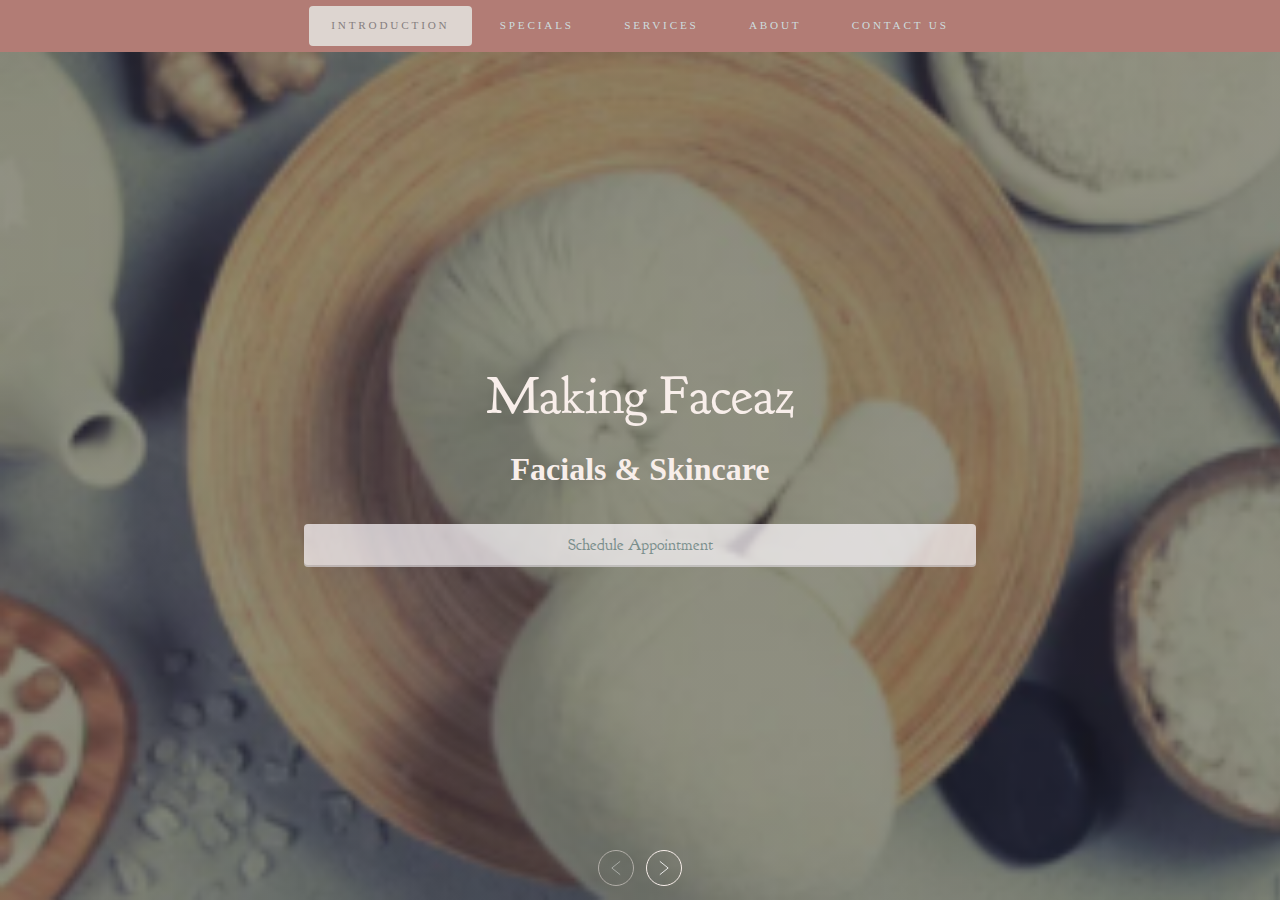
==== commit b30676e0: "integrated cl feedback. Email removed from contact, opacity in i-frame, text errors" ====
--- a/index.html
+++ b/index.html
@@ -41,8 +41,8 @@
 				<div class="inner">
 					<header>
 						<h1 style="font-family: inherit; font-size: 40pt;">Making Faceaz</h1>
-						<h2>Facials & Skincare at Cimarron</h2>
-						<p>We are very excited to announce the opening of our new spa Making Faceaz, located in the
+						<h2>Facials & Skincare</h2>
+						<!-- <p>We are very excited to announce the opening of our new spa Making Faceaz, located in the
 							Cimarron Center of the Sun City
 							Grand community. Our spa is open to residence and the public alike. We are here to pamper
 							you with our relaxing, results
@@ -55,10 +55,8 @@
 							reflexology to your spa facial or enjoy a full body treatment in our Vichy shower room
 							followed by a relaxing massage.
 
-							The possibilities are endless and we hope to see you soon!</p>
+							The possibilities are endless and we hope to see you soon!</p> -->
 					</header>
-					<!-- <p>MEMBER, ASSOCIATED SKIN CARE PROFESSIONALS 602-832-0864 17100 W Clearview Blvd, Surprise, AZ 85387 © Copyright 2021
-						Making Faceaz. All rights reserved.</p> -->
 					<ul class="actions special">
 						<li></li><a href="https://app.acuityscheduling.com/schedule.php?owner=21481909" target="_blank"
 							class="acuity-embed-button" class="button next"
@@ -78,7 +76,7 @@
 					<h2>Specials</h2>
 					<iframe
 						src="https://app.acuityscheduling.com/schedule.php?owner=21481909&owner=21481909&appointmentType=category:Seasonal%20Specials"
-						width="100%" frameBorder="0" style="opacity: 75%;"></iframe>
+						width="100%" frameBorder="0" ></iframe>
 					<script src="https://embed.acuityscheduling.com/js/embed.js" type="text/javascript"></script>
 
 				</div>
@@ -121,7 +119,7 @@
 						results. The best of both
 						worlds! I did it and I can't wait to share it with you!
 
-						When I'm not working I enjoy spending time with my husband and 7 yr old son.
+						When I'm not working I enjoy spending time with my husband and 8 yr old son.
 				</div>
 			</article>
 
@@ -150,11 +148,12 @@
 							src="https://www.google.com/maps/embed/v1/place?q=place_id:ChIJbTbB1ZxaK4cRiF69NFVMngw&key="></iframe>
 					</div>
 					<ul class="icons" style="padding-bottom: 25%;">
-						<li><a href="https://www.facebook.com/Making-Faceaz-by-Danielle-Carter-105598898302764"
+						<li style="padding-bottom: 5%;"><a href="https://www.facebook.com/Making-Faceaz-by-Danielle-Carter-105598898302764"
 								class="icon brands fa-facebook-f"><span class="label">Facebook</span></a></li>
 						<li><a href="https://www.instagram.com/makingfaceaz/" class="icon brands fa-instagram"><span
 									class="label">Instagram</span></a></li>
-						<li><a href="#" class="icon solid fa-envelope"><span class="label">Email</span></a></li>
+						<p style="text-align: center; font-size: medium;">  602-832-0864 <br> 17100 W Clearview Blvd, Surprise, AZ 85387 <br> Making Faceaz. All rights reserved. © Copyright 2021 <br> MEMBER, ASSOCIATED SKIN CARE PROFESSIONALS
+							</p>
 					</ul>
 				</div>
 			</article>
